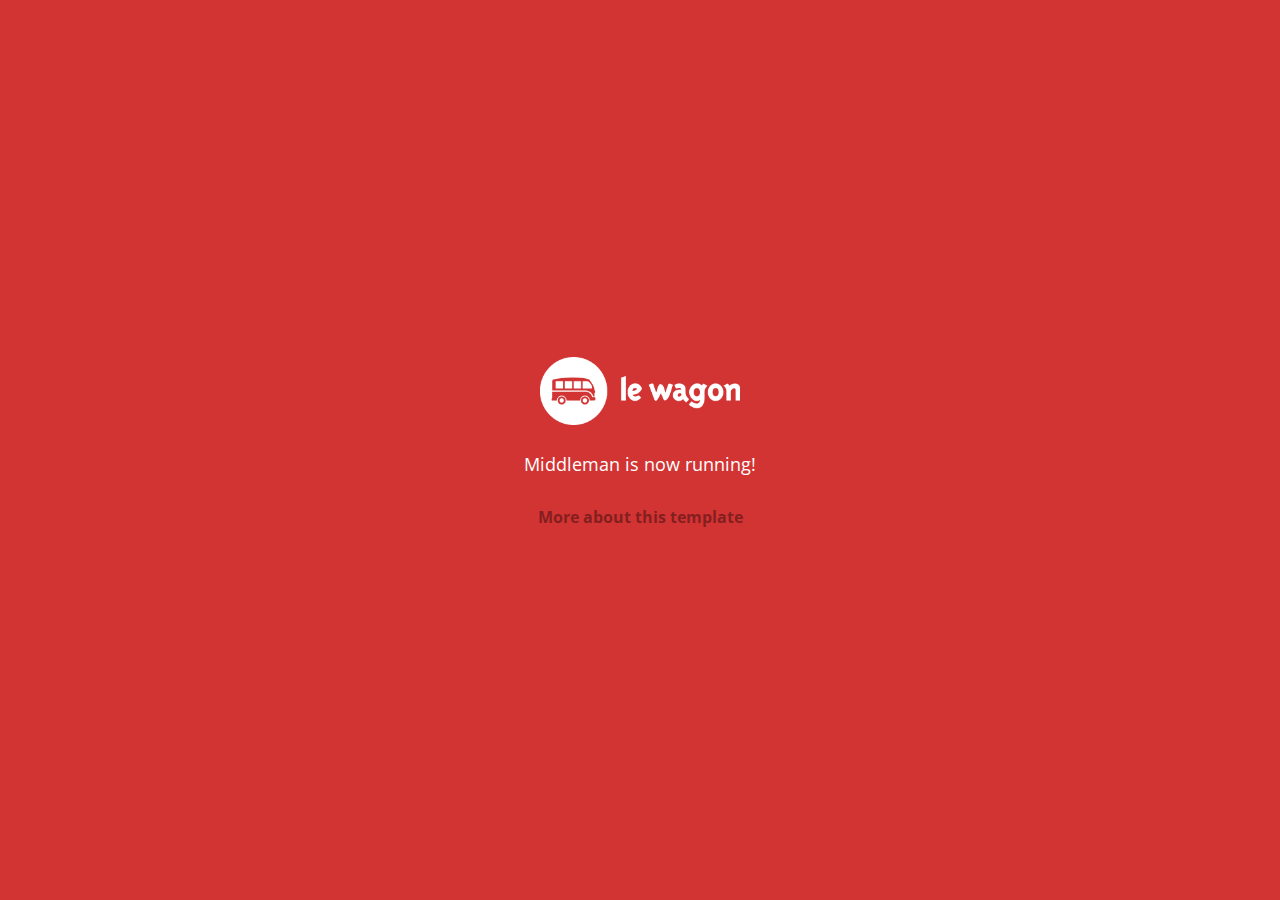
==== index.html @ d8d3a7af "Automated commit at 2017-10-30 10:53:40 UTC by middleman-deploy 2.0.0-alpha" ====
<!doctype html>
<html>
  <head>
    <meta charset="utf-8">
    <meta http-equiv="x-ua-compatible" content="ie=edge">
    <meta name="viewport"
          content="width=device-width, initial-scale=1, shrink-to-fit=no">
    <!-- Use the title from a page's frontmatter if it has one -->
    <title>Le Wagon - Middleman</title>
    <link href="stylesheets/application-3c48b980.css" rel="stylesheet" />
    <script src="javascripts/application-93de88c9.js"></script>
    <link href="images/favicon-f15af148.png" rel="icon" type="image/png" />
  </head>
  <body>
    <div id="home">
  <div class="home-content">
    <img src="images/logo-acc9c0ec.png" width="200" alt="Logo" />
    <p>
      Middleman is now running!
    </p>
    <p class="about">
      <a href="about.html">More about this template</a>
    </p>
  </div>
</div>

  </body>
</html>
---- stylesheets/application-3c48b980.css ----
@import url("https://fonts.googleapis.com/css?family=Open+Sans:400,300,700|Raleway:400,100,300,700,500");/*!
 * Bootstrap v3.3.7 (http://getbootstrap.com)
 * Copyright 2011-2016 Twitter, Inc.
 * Licensed under MIT (https://github.com/twbs/bootstrap/blob/master/LICENSE)
 *//*! normalize.css v3.0.3 | MIT License | github.com/necolas/normalize.css */html{font-family:sans-serif;-ms-text-size-adjust:100%;-webkit-text-size-adjust:100%}body{margin:0}article,aside,details,figcaption,figure,footer,header,hgroup,main,menu,nav,section,summary{display:block}audio,canvas,progress,video{display:inline-block;vertical-align:baseline}audio:not([controls]){display:none;height:0}[hidden],template{display:none}a{background-color:transparent}a:active,a:hover{outline:0}abbr[title]{border-bottom:1px dotted}b,strong{font-weight:bold}dfn{font-style:italic}h1{font-size:2em;margin:0.67em 0}mark{background:#ff0;color:#000}small{font-size:80%}sub,sup{font-size:75%;line-height:0;position:relative;vertical-align:baseline}sup{top:-0.5em}sub{bottom:-0.25em}img{border:0}svg:not(:root){overflow:hidden}figure{margin:1em 40px}hr{-webkit-box-sizing:content-box;box-sizing:content-box;height:0}pre{overflow:auto}code,kbd,pre,samp{font-family:monospace, monospace;font-size:1em}button,input,optgroup,select,textarea{color:inherit;font:inherit;margin:0}button{overflow:visible}button,select{text-transform:none}button,html input[type="button"],input[type="reset"],input[type="submit"]{-webkit-appearance:button;cursor:pointer}button[disabled],html input[disabled]{cursor:default}button::-moz-focus-inner,input::-moz-focus-inner{border:0;padding:0}input{line-height:normal}input[type="checkbox"],input[type="radio"]{-webkit-box-sizing:border-box;box-sizing:border-box;padding:0}input[type="number"]::-webkit-inner-spin-button,input[type="number"]::-webkit-outer-spin-button{height:auto}input[type="search"]{-webkit-appearance:textfield;-webkit-box-sizing:content-box;box-sizing:content-box}input[type="search"]::-webkit-search-cancel-button,input[type="search"]::-webkit-search-decoration{-webkit-appearance:none}fieldset{border:1px solid #c0c0c0;margin:0 2px;padding:0.35em 0.625em 0.75em}legend{border:0;padding:0}textarea{overflow:auto}optgroup{font-weight:bold}table{border-collapse:collapse;border-spacing:0}td,th{padding:0}/*! Source: https://github.com/h5bp/html5-boilerplate/blob/master/src/css/main.css */@media print{*,*:before,*:after{background:transparent !important;color:#000 !important;-webkit-box-shadow:none !important;box-shadow:none !important;text-shadow:none !important}a,a:visited{text-decoration:underline}a[href]:after{content:" (" attr(href) ")"}abbr[title]:after{content:" (" attr(title) ")"}a[href^="#"]:after,a[href^="javascript:"]:after{content:""}pre,blockquote{border:1px solid #999;page-break-inside:avoid}thead{display:table-header-group}tr,img{page-break-inside:avoid}img{max-width:100% !important}p,h2,h3{orphans:3;widows:3}h2,h3{page-break-after:avoid}.navbar{display:none}.btn>.caret,.dropup>.btn>.caret{border-top-color:#000 !important}.label{border:1px solid #000}.table{border-collapse:collapse !important}.table td,.table th{background-color:#fff !important}.table-bordered th,.table-bordered td{border:1px solid #ddd !important}}@font-face{font-family:'Glyphicons Halflings';src:url("../assets/bootstrap/glyphicons-halflings-regular-86b6f62b.eot");src:url("../assets/bootstrap/glyphicons-halflings-regular-86b6f62b.eot?#iefix") format("embedded-opentype"),url("../assets/bootstrap/glyphicons-halflings-regular-ca35b697.woff2") format("woff2"),url("../assets/bootstrap/glyphicons-halflings-regular-278e49a8.woff") format("woff"),url("../assets/bootstrap/glyphicons-halflings-regular-44bc1850.ttf") format("truetype"),url("../assets/bootstrap/glyphicons-halflings-regular-de51a849.svg#glyphicons_halflingsregular") format("svg")}.glyphicon{position:relative;top:1px;display:inline-block;font-family:'Glyphicons Halflings';font-style:normal;font-weight:normal;line-height:1;-webkit-font-smoothing:antialiased;-moz-osx-font-smoothing:grayscale}.glyphicon-asterisk:before{content:"\002a"}.glyphicon-plus:before{content:"\002b"}.glyphicon-euro:before,.glyphicon-eur:before{content:"\20ac"}.glyphicon-minus:before{content:"\2212"}.glyphicon-cloud:before{content:"\2601"}.glyphicon-envelope:before{content:"\2709"}.glyphicon-pencil:before{content:"\270f"}.glyphicon-glass:before{content:"\e001"}.glyphicon-music:before{content:"\e002"}.glyphicon-search:before{content:"\e003"}.glyphicon-heart:before{content:"\e005"}.glyphicon-star:before{content:"\e006"}.glyphicon-star-empty:before{content:"\e007"}.glyphicon-user:before{content:"\e008"}.glyphicon-film:before{content:"\e009"}.glyphicon-th-large:before{content:"\e010"}.glyphicon-th:before{content:"\e011"}.glyphicon-th-list:before{content:"\e012"}.glyphicon-ok:before{content:"\e013"}.glyphicon-remove:before{content:"\e014"}.glyphicon-zoom-in:before{content:"\e015"}.glyphicon-zoom-out:before{content:"\e016"}.glyphicon-off:before{content:"\e017"}.glyphicon-signal:before{content:"\e018"}.glyphicon-cog:before{content:"\e019"}.glyphicon-trash:before{content:"\e020"}.glyphicon-home:before{content:"\e021"}.glyphicon-file:before{content:"\e022"}.glyphicon-time:before{content:"\e023"}.glyphicon-road:before{content:"\e024"}.glyphicon-download-alt:before{content:"\e025"}.glyphicon-download:before{content:"\e026"}.glyphicon-upload:before{content:"\e027"}.glyphicon-inbox:before{content:"\e028"}.glyphicon-play-circle:before{content:"\e029"}.glyphicon-repeat:before{content:"\e030"}.glyphicon-refresh:before{content:"\e031"}.glyphicon-list-alt:before{content:"\e032"}.glyphicon-lock:before{content:"\e033"}.glyphicon-flag:before{content:"\e034"}.glyphicon-headphones:before{content:"\e035"}.glyphicon-volume-off:before{content:"\e036"}.glyphicon-volume-down:before{content:"\e037"}.glyphicon-volume-up:before{content:"\e038"}.glyphicon-qrcode:before{content:"\e039"}.glyphicon-barcode:before{content:"\e040"}.glyphicon-tag:before{content:"\e041"}.glyphicon-tags:before{content:"\e042"}.glyphicon-book:before{content:"\e043"}.glyphicon-bookmark:before{content:"\e044"}.glyphicon-print:before{content:"\e045"}.glyphicon-camera:before{content:"\e046"}.glyphicon-font:before{content:"\e047"}.glyphicon-bold:before{content:"\e048"}.glyphicon-italic:before{content:"\e049"}.glyphicon-text-height:before{content:"\e050"}.glyphicon-text-width:before{content:"\e051"}.glyphicon-align-left:before{content:"\e052"}.glyphicon-align-center:before{content:"\e053"}.glyphicon-align-right:before{content:"\e054"}.glyphicon-align-justify:before{content:"\e055"}.glyphicon-list:before{content:"\e056"}.glyphicon-indent-left:before{content:"\e057"}.glyphicon-indent-right:before{content:"\e058"}.glyphicon-facetime-video:before{content:"\e059"}.glyphicon-picture:before{content:"\e060"}.glyphicon-map-marker:before{content:"\e062"}.glyphicon-adjust:before{content:"\e063"}.glyphicon-tint:before{content:"\e064"}.glyphicon-edit:before{content:"\e065"}.glyphicon-share:before{content:"\e066"}.glyphicon-check:before{content:"\e067"}.glyphicon-move:before{content:"\e068"}.glyphicon-step-backward:before{content:"\e069"}.glyphicon-fast-backward:before{content:"\e070"}.glyphicon-backward:before{content:"\e071"}.glyphicon-play:before{content:"\e072"}.glyphicon-pause:before{content:"\e073"}.glyphicon-stop:before{content:"\e074"}.glyphicon-forward:before{content:"\e075"}.glyphicon-fast-forward:before{content:"\e076"}.glyphicon-step-forward:before{content:"\e077"}.glyphicon-eject:before{content:"\e078"}.glyphicon-chevron-left:before{content:"\e079"}.glyphicon-chevron-right:before{content:"\e080"}.glyphicon-plus-sign:before{content:"\e081"}.glyphicon-minus-sign:before{content:"\e082"}.glyphicon-remove-sign:before{content:"\e083"}.glyphicon-ok-sign:before{content:"\e084"}.glyphicon-question-sign:before{content:"\e085"}.glyphicon-info-sign:before{content:"\e086"}.glyphicon-screenshot:before{content:"\e087"}.glyphicon-remove-circle:before{content:"\e088"}.glyphicon-ok-circle:before{content:"\e089"}.glyphicon-ban-circle:before{content:"\e090"}.glyphicon-arrow-left:before{content:"\e091"}.glyphicon-arrow-right:before{content:"\e092"}.glyphicon-arrow-up:before{content:"\e093"}.glyphicon-arrow-down:before{content:"\e094"}.glyphicon-share-alt:before{content:"\e095"}.glyphicon-resize-full:before{content:"\e096"}.glyphicon-resize-small:before{content:"\e097"}.glyphicon-exclamation-sign:before{content:"\e101"}.glyphicon-gift:before{content:"\e102"}.glyphicon-leaf:before{content:"\e103"}.glyphicon-fire:before{content:"\e104"}.glyphicon-eye-open:before{content:"\e105"}.glyphicon-eye-close:before{content:"\e106"}.glyphicon-warning-sign:before{content:"\e107"}.glyphicon-plane:before{content:"\e108"}.glyphicon-calendar:before{content:"\e109"}.glyphicon-random:before{content:"\e110"}.glyphicon-comment:before{content:"\e111"}.glyphicon-magnet:before{content:"\e112"}.glyphicon-chevron-up:before{content:"\e113"}.glyphicon-chevron-down:before{content:"\e114"}.glyphicon-retweet:before{content:"\e115"}.glyphicon-shopping-cart:before{content:"\e116"}.glyphicon-folder-close:before{content:"\e117"}.glyphicon-folder-open:before{content:"\e118"}.glyphicon-resize-vertical:before{content:"\e119"}.glyphicon-resize-horizontal:before{content:"\e120"}.glyphicon-hdd:before{content:"\e121"}.glyphicon-bullhorn:before{content:"\e122"}.glyphicon-bell:before{content:"\e123"}.glyphicon-certificate:before{content:"\e124"}.glyphicon-thumbs-up:before{content:"\e125"}.glyphicon-thumbs-down:before{content:"\e126"}.glyphicon-hand-right:before{content:"\e127"}.glyphicon-hand-left:before{content:"\e128"}.glyphicon-hand-up:before{content:"\e129"}.glyphicon-hand-down:before{content:"\e130"}.glyphicon-circle-arrow-right:before{content:"\e131"}.glyphicon-circle-arrow-left:before{content:"\e132"}.glyphicon-circle-arrow-up:before{content:"\e133"}.glyphicon-circle-arrow-down:before{content:"\e134"}.glyphicon-globe:before{content:"\e135"}.glyphicon-wrench:before{content:"\e136"}.glyphicon-tasks:before{content:"\e137"}.glyphicon-filter:before{content:"\e138"}.glyphicon-briefcase:before{content:"\e139"}.glyphicon-fullscreen:before{content:"\e140"}.glyphicon-dashboard:before{content:"\e141"}.glyphicon-paperclip:before{content:"\e142"}.glyphicon-heart-empty:before{content:"\e143"}.glyphicon-link:before{content:"\e144"}.glyphicon-phone:before{content:"\e145"}.glyphicon-pushpin:before{content:"\e146"}.glyphicon-usd:before{content:"\e148"}.glyphicon-gbp:before{content:"\e149"}.glyphicon-sort:before{content:"\e150"}.glyphicon-sort-by-alphabet:before{content:"\e151"}.glyphicon-sort-by-alphabet-alt:before{content:"\e152"}.glyphicon-sort-by-order:before{content:"\e153"}.glyphicon-sort-by-order-alt:before{content:"\e154"}.glyphicon-sort-by-attributes:before{content:"\e155"}.glyphicon-sort-by-attributes-alt:before{content:"\e156"}.glyphicon-unchecked:before{content:"\e157"}.glyphicon-expand:before{content:"\e158"}.glyphicon-collapse-down:before{content:"\e159"}.glyphicon-collapse-up:before{content:"\e160"}.glyphicon-log-in:before{content:"\e161"}.glyphicon-flash:before{content:"\e162"}.glyphicon-log-out:before{content:"\e163"}.glyphicon-new-window:before{content:"\e164"}.glyphicon-record:before{content:"\e165"}.glyphicon-save:before{content:"\e166"}.glyphicon-open:before{content:"\e167"}.glyphicon-saved:before{content:"\e168"}.glyphicon-import:before{content:"\e169"}.glyphicon-export:before{content:"\e170"}.glyphicon-send:before{content:"\e171"}.glyphicon-floppy-disk:before{content:"\e172"}.glyphicon-floppy-saved:before{content:"\e173"}.glyphicon-floppy-remove:before{content:"\e174"}.glyphicon-floppy-save:before{content:"\e175"}.glyphicon-floppy-open:before{content:"\e176"}.glyphicon-credit-card:before{content:"\e177"}.glyphicon-transfer:before{content:"\e178"}.glyphicon-cutlery:before{content:"\e179"}.glyphicon-header:before{content:"\e180"}.glyphicon-compressed:before{content:"\e181"}.glyphicon-earphone:before{content:"\e182"}.glyphicon-phone-alt:before{content:"\e183"}.glyphicon-tower:before{content:"\e184"}.glyphicon-stats:before{content:"\e185"}.glyphicon-sd-video:before{content:"\e186"}.glyphicon-hd-video:before{content:"\e187"}.glyphicon-subtitles:before{content:"\e188"}.glyphicon-sound-stereo:before{content:"\e189"}.glyphicon-sound-dolby:before{content:"\e190"}.glyphicon-sound-5-1:before{content:"\e191"}.glyphicon-sound-6-1:before{content:"\e192"}.glyphicon-sound-7-1:before{content:"\e193"}.glyphicon-copyright-mark:before{content:"\e194"}.glyphicon-registration-mark:before{content:"\e195"}.glyphicon-cloud-download:before{content:"\e197"}.glyphicon-cloud-upload:before{content:"\e198"}.glyphicon-tree-conifer:before{content:"\e199"}.glyphicon-tree-deciduous:before{content:"\e200"}.glyphicon-cd:before{content:"\e201"}.glyphicon-save-file:before{content:"\e202"}.glyphicon-open-file:before{content:"\e203"}.glyphicon-level-up:before{content:"\e204"}.glyphicon-copy:before{content:"\e205"}.glyphicon-paste:before{content:"\e206"}.glyphicon-alert:before{content:"\e209"}.glyphicon-equalizer:before{content:"\e210"}.glyphicon-king:before{content:"\e211"}.glyphicon-queen:before{content:"\e212"}.glyphicon-pawn:before{content:"\e213"}.glyphicon-bishop:before{content:"\e214"}.glyphicon-knight:before{content:"\e215"}.glyphicon-baby-formula:before{content:"\e216"}.glyphicon-tent:before{content:"\26fa"}.glyphicon-blackboard:before{content:"\e218"}.glyphicon-bed:before{content:"\e219"}.glyphicon-apple:before{content:"\f8ff"}.glyphicon-erase:before{content:"\e221"}.glyphicon-hourglass:before{content:"\231b"}.glyphicon-lamp:before{content:"\e223"}.glyphicon-duplicate:before{content:"\e224"}.glyphicon-piggy-bank:before{content:"\e225"}.glyphicon-scissors:before{content:"\e226"}.glyphicon-bitcoin:before{content:"\e227"}.glyphicon-btc:before{content:"\e227"}.glyphicon-xbt:before{content:"\e227"}.glyphicon-yen:before{content:"\00a5"}.glyphicon-jpy:before{content:"\00a5"}.glyphicon-ruble:before{content:"\20bd"}.glyphicon-rub:before{content:"\20bd"}.glyphicon-scale:before{content:"\e230"}.glyphicon-ice-lolly:before{content:"\e231"}.glyphicon-ice-lolly-tasted:before{content:"\e232"}.glyphicon-education:before{content:"\e233"}.glyphicon-option-horizontal:before{content:"\e234"}.glyphicon-option-vertical:before{content:"\e235"}.glyphicon-menu-hamburger:before{content:"\e236"}.glyphicon-modal-window:before{content:"\e237"}.glyphicon-oil:before{content:"\e238"}.glyphicon-grain:before{content:"\e239"}.glyphicon-sunglasses:before{content:"\e240"}.glyphicon-text-size:before{content:"\e241"}.glyphicon-text-color:before{content:"\e242"}.glyphicon-text-background:before{content:"\e243"}.glyphicon-object-align-top:before{content:"\e244"}.glyphicon-object-align-bottom:before{content:"\e245"}.glyphicon-object-align-horizontal:before{content:"\e246"}.glyphicon-object-align-left:before{content:"\e247"}.glyphicon-object-align-vertical:before{content:"\e248"}.glyphicon-object-align-right:before{content:"\e249"}.glyphicon-triangle-right:before{content:"\e250"}.glyphicon-triangle-left:before{content:"\e251"}.glyphicon-triangle-bottom:before{content:"\e252"}.glyphicon-triangle-top:before{content:"\e253"}.glyphicon-console:before{content:"\e254"}.glyphicon-superscript:before{content:"\e255"}.glyphicon-subscript:before{content:"\e256"}.glyphicon-menu-left:before{content:"\e257"}.glyphicon-menu-right:before{content:"\e258"}.glyphicon-menu-down:before{content:"\e259"}.glyphicon-menu-up:before{content:"\e260"}*{-webkit-box-sizing:border-box;box-sizing:border-box}*:before,*:after{-webkit-box-sizing:border-box;box-sizing:border-box}html{font-size:10px;-webkit-tap-highlight-color:transparent}body{font-family:"Open Sans", "Helvetica", "sans-serif";font-size:18px;line-height:1.42857143;color:#333333;background-color:#F4F4F4}input,button,select,textarea{font-family:inherit;font-size:inherit;line-height:inherit}a{color:#469AE0;text-decoration:none}a:hover,a:focus{color:#1f74ba;text-decoration:underline}a:focus{outline:5px auto -webkit-focus-ring-color;outline-offset:-2px}figure{margin:0}img{vertical-align:middle}.img-responsive{display:block;max-width:100%;height:auto}.img-rounded{border-radius:2px}.img-thumbnail{padding:4px;line-height:1.42857143;background-color:#F4F4F4;border:1px solid #ddd;border-radius:2px;-webkit-transition:all 0.2s ease-in-out;transition:all 0.2s ease-in-out;display:inline-block;max-width:100%;height:auto}.img-circle{border-radius:50%}hr{margin-top:25px;margin-bottom:25px;border:0;border-top:1px solid #eeeeee}.sr-only{position:absolute;width:1px;height:1px;margin:-1px;padding:0;overflow:hidden;clip:rect(0, 0, 0, 0);border:0}.sr-only-focusable:active,.sr-only-focusable:focus{position:static;width:auto;height:auto;margin:0;overflow:visible;clip:auto}[role="button"]{cursor:pointer}h1,h2,h3,h4,h5,h6,.h1,.h2,.h3,.h4,.h5,.h6{font-family:"Raleway", "Helvetica", "sans-serif";font-weight:500;line-height:1.1;color:inherit}h1 small,h1 .small,h2 small,h2 .small,h3 small,h3 .small,h4 small,h4 .small,h5 small,h5 .small,h6 small,h6 .small,.h1 small,.h1 .small,.h2 small,.h2 .small,.h3 small,.h3 .small,.h4 small,.h4 .small,.h5 small,.h5 .small,.h6 small,.h6 .small{font-weight:normal;line-height:1;color:#777777}h1,.h1,h2,.h2,h3,.h3{margin-top:25px;margin-bottom:12.5px}h1 small,h1 .small,.h1 small,.h1 .small,h2 small,h2 .small,.h2 small,.h2 .small,h3 small,h3 .small,.h3 small,.h3 .small{font-size:65%}h4,.h4,h5,.h5,h6,.h6{margin-top:12.5px;margin-bottom:12.5px}h4 small,h4 .small,.h4 small,.h4 .small,h5 small,h5 .small,.h5 small,.h5 .small,h6 small,h6 .small,.h6 small,.h6 .small{font-size:75%}h1,.h1{font-size:46px}h2,.h2{font-size:38px}h3,.h3{font-size:31px}h4,.h4{font-size:23px}h5,.h5{font-size:18px}h6,.h6{font-size:16px}p{margin:0 0 12.5px}.lead{margin-bottom:25px;font-size:20px;font-weight:300;line-height:1.4}@media (min-width: 768px){.lead{font-size:27px}}small,.small{font-size:88%}mark,.mark{background-color:#fcf8e3;padding:.2em}.text-left{text-align:left}.text-right{text-align:right}.text-center{text-align:center}.text-justify{text-align:justify}.text-nowrap{white-space:nowrap}.text-lowercase{text-transform:lowercase}.text-uppercase,.initialism{text-transform:uppercase}.text-capitalize{text-transform:capitalize}.text-muted{color:#777777}.text-primary{color:#469AE0}a.text-primary:hover,a.text-primary:focus{color:#2381d0}.text-success{color:#3c763d}a.text-success:hover,a.text-success:focus{color:#2b542c}.text-info{color:#31708f}a.text-info:hover,a.text-info:focus{color:#245269}.text-warning{color:#8a6d3b}a.text-warning:hover,a.text-warning:focus{color:#66512c}.text-danger{color:#a94442}a.text-danger:hover,a.text-danger:focus{color:#843534}.bg-primary{color:#fff}.bg-primary{background-color:#469AE0}a.bg-primary:hover,a.bg-primary:focus{background-color:#2381d0}.bg-success{background-color:#dff0d8}a.bg-success:hover,a.bg-success:focus{background-color:#c1e2b3}.bg-info{background-color:#d9edf7}a.bg-info:hover,a.bg-info:focus{background-color:#afd9ee}.bg-warning{background-color:#fcf8e3}a.bg-warning:hover,a.bg-warning:focus{background-color:#f7ecb5}.bg-danger{background-color:#f2dede}a.bg-danger:hover,a.bg-danger:focus{background-color:#e4b9b9}.page-header{padding-bottom:11.5px;margin:50px 0 25px;border-bottom:1px solid #eeeeee}ul,ol{margin-top:0;margin-bottom:12.5px}ul ul,ul ol,ol ul,ol ol{margin-bottom:0}.list-unstyled{padding-left:0;list-style:none}.list-inline{padding-left:0;list-style:none;margin-left:-5px}.list-inline>li{display:inline-block;padding-left:5px;padding-right:5px}dl{margin-top:0;margin-bottom:25px}dt,dd{line-height:1.42857143}dt{font-weight:bold}dd{margin-left:0}.dl-horizontal dd:before,.dl-horizontal dd:after{content:" ";display:table}.dl-horizontal dd:after{clear:both}@media (min-width: 768px){.dl-horizontal dt{float:left;width:160px;clear:left;text-align:right;overflow:hidden;text-overflow:ellipsis;white-space:nowrap}.dl-horizontal dd{margin-left:180px}}abbr[title],abbr[data-original-title]{cursor:help;border-bottom:1px dotted #777777}.initialism{font-size:90%}blockquote{padding:12.5px 25px;margin:0 0 25px;font-size:22.5px;border-left:5px solid #eeeeee}blockquote p:last-child,blockquote ul:last-child,blockquote ol:last-child{margin-bottom:0}blockquote footer,blockquote small,blockquote .small{display:block;font-size:80%;line-height:1.42857143;color:#777777}blockquote footer:before,blockquote small:before,blockquote .small:before{content:'\2014 \00A0'}.blockquote-reverse,blockquote.pull-right{padding-right:15px;padding-left:0;border-right:5px solid #eeeeee;border-left:0;text-align:right}.blockquote-reverse footer:before,.blockquote-reverse small:before,.blockquote-reverse .small:before,blockquote.pull-right footer:before,blockquote.pull-right small:before,blockquote.pull-right .small:before{content:''}.blockquote-reverse footer:after,.blockquote-reverse small:after,.blockquote-reverse .small:after,blockquote.pull-right footer:after,blockquote.pull-right small:after,blockquote.pull-right .small:after{content:'\00A0 \2014'}address{margin-bottom:25px;font-style:normal;line-height:1.42857143}code,kbd,pre,samp{font-family:Menlo, Monaco, Consolas, "Courier New", monospace}code{padding:2px 4px;font-size:90%;color:#c7254e;background-color:#f9f2f4;border-radius:2px}kbd{padding:2px 4px;font-size:90%;color:#fff;background-color:#333;border-radius:2px;-webkit-box-shadow:inset 0 -1px 0 rgba(0,0,0,0.25);box-shadow:inset 0 -1px 0 rgba(0,0,0,0.25)}kbd kbd{padding:0;font-size:100%;font-weight:bold;-webkit-box-shadow:none;box-shadow:none}pre{display:block;padding:12px;margin:0 0 12.5px;font-size:17px;line-height:1.42857143;word-break:break-all;word-wrap:break-word;color:#333333;background-color:#f5f5f5;border:1px solid #ccc;border-radius:2px}pre code{padding:0;font-size:inherit;color:inherit;white-space:pre-wrap;background-color:transparent;border-radius:0}.pre-scrollable{max-height:340px;overflow-y:scroll}.container{margin-right:auto;margin-left:auto;padding-left:15px;padding-right:15px}.container:before,.container:after{content:" ";display:table}.container:after{clear:both}@media (min-width: 768px){.container{width:750px}}@media (min-width: 992px){.container{width:970px}}@media (min-width: 1200px){.container{width:1170px}}.container-fluid{margin-right:auto;margin-left:auto;padding-left:15px;padding-right:15px}.container-fluid:before,.container-fluid:after{content:" ";display:table}.container-fluid:after{clear:both}.row{margin-left:-15px;margin-right:-15px}.row:before,.row:after{content:" ";display:table}.row:after{clear:both}.col-xs-1,.col-sm-1,.col-md-1,.col-lg-1,.col-xs-2,.col-sm-2,.col-md-2,.col-lg-2,.col-xs-3,.col-sm-3,.col-md-3,.col-lg-3,.col-xs-4,.col-sm-4,.col-md-4,.col-lg-4,.col-xs-5,.col-sm-5,.col-md-5,.col-lg-5,.col-xs-6,.col-sm-6,.col-md-6,.col-lg-6,.col-xs-7,.col-sm-7,.col-md-7,.col-lg-7,.col-xs-8,.col-sm-8,.col-md-8,.col-lg-8,.col-xs-9,.col-sm-9,.col-md-9,.col-lg-9,.col-xs-10,.col-sm-10,.col-md-10,.col-lg-10,.col-xs-11,.col-sm-11,.col-md-11,.col-lg-11,.col-xs-12,.col-sm-12,.col-md-12,.col-lg-12{position:relative;min-height:1px;padding-left:15px;padding-right:15px}.col-xs-1,.col-xs-2,.col-xs-3,.col-xs-4,.col-xs-5,.col-xs-6,.col-xs-7,.col-xs-8,.col-xs-9,.col-xs-10,.col-xs-11,.col-xs-12{float:left}.col-xs-1{width:8.33333333%}.col-xs-2{width:16.66666667%}.col-xs-3{width:25%}.col-xs-4{width:33.33333333%}.col-xs-5{width:41.66666667%}.col-xs-6{width:50%}.col-xs-7{width:58.33333333%}.col-xs-8{width:66.66666667%}.col-xs-9{width:75%}.col-xs-10{width:83.33333333%}.col-xs-11{width:91.66666667%}.col-xs-12{width:100%}.col-xs-pull-0{right:auto}.col-xs-pull-1{right:8.33333333%}.col-xs-pull-2{right:16.66666667%}.col-xs-pull-3{right:25%}.col-xs-pull-4{right:33.33333333%}.col-xs-pull-5{right:41.66666667%}.col-xs-pull-6{right:50%}.col-xs-pull-7{right:58.33333333%}.col-xs-pull-8{right:66.66666667%}.col-xs-pull-9{right:75%}.col-xs-pull-10{right:83.33333333%}.col-xs-pull-11{right:91.66666667%}.col-xs-pull-12{right:100%}.col-xs-push-0{left:auto}.col-xs-push-1{left:8.33333333%}.col-xs-push-2{left:16.66666667%}.col-xs-push-3{left:25%}.col-xs-push-4{left:33.33333333%}.col-xs-push-5{left:41.66666667%}.col-xs-push-6{left:50%}.col-xs-push-7{left:58.33333333%}.col-xs-push-8{left:66.66666667%}.col-xs-push-9{left:75%}.col-xs-push-10{left:83.33333333%}.col-xs-push-11{left:91.66666667%}.col-xs-push-12{left:100%}.col-xs-offset-0{margin-left:0%}.col-xs-offset-1{margin-left:8.33333333%}.col-xs-offset-2{margin-left:16.66666667%}.col-xs-offset-3{margin-left:25%}.col-xs-offset-4{margin-left:33.33333333%}.col-xs-offset-5{margin-left:41.66666667%}.col-xs-offset-6{margin-left:50%}.col-xs-offset-7{margin-left:58.33333333%}.col-xs-offset-8{margin-left:66.66666667%}.col-xs-offset-9{margin-left:75%}.col-xs-offset-10{margin-left:83.33333333%}.col-xs-offset-11{margin-left:91.66666667%}.col-xs-offset-12{margin-left:100%}@media (min-width: 768px){.col-sm-1,.col-sm-2,.col-sm-3,.col-sm-4,.col-sm-5,.col-sm-6,.col-sm-7,.col-sm-8,.col-sm-9,.col-sm-10,.col-sm-11,.col-sm-12{float:left}.col-sm-1{width:8.33333333%}.col-sm-2{width:16.66666667%}.col-sm-3{width:25%}.col-sm-4{width:33.33333333%}.col-sm-5{width:41.66666667%}.col-sm-6{width:50%}.col-sm-7{width:58.33333333%}.col-sm-8{width:66.66666667%}.col-sm-9{width:75%}.col-sm-10{width:83.33333333%}.col-sm-11{width:91.66666667%}.col-sm-12{width:100%}.col-sm-pull-0{right:auto}.col-sm-pull-1{right:8.33333333%}.col-sm-pull-2{right:16.66666667%}.col-sm-pull-3{right:25%}.col-sm-pull-4{right:33.33333333%}.col-sm-pull-5{right:41.66666667%}.col-sm-pull-6{right:50%}.col-sm-pull-7{right:58.33333333%}.col-sm-pull-8{right:66.66666667%}.col-sm-pull-9{right:75%}.col-sm-pull-10{right:83.33333333%}.col-sm-pull-11{right:91.66666667%}.col-sm-pull-12{right:100%}.col-sm-push-0{left:auto}.col-sm-push-1{left:8.33333333%}.col-sm-push-2{left:16.66666667%}.col-sm-push-3{left:25%}.col-sm-push-4{left:33.33333333%}.col-sm-push-5{left:41.66666667%}.col-sm-push-6{left:50%}.col-sm-push-7{left:58.33333333%}.col-sm-push-8{left:66.66666667%}.col-sm-push-9{left:75%}.col-sm-push-10{left:83.33333333%}.col-sm-push-11{left:91.66666667%}.col-sm-push-12{left:100%}.col-sm-offset-0{margin-left:0%}.col-sm-offset-1{margin-left:8.33333333%}.col-sm-offset-2{margin-left:16.66666667%}.col-sm-offset-3{margin-left:25%}.col-sm-offset-4{margin-left:33.33333333%}.col-sm-offset-5{margin-left:41.66666667%}.col-sm-offset-6{margin-left:50%}.col-sm-offset-7{margin-left:58.33333333%}.col-sm-offset-8{margin-left:66.66666667%}.col-sm-offset-9{margin-left:75%}.col-sm-offset-10{margin-left:83.33333333%}.col-sm-offset-11{margin-left:91.66666667%}.col-sm-offset-12{margin-left:100%}}@media (min-width: 992px){.col-md-1,.col-md-2,.col-md-3,.col-md-4,.col-md-5,.col-md-6,.col-md-7,.col-md-8,.col-md-9,.col-md-10,.col-md-11,.col-md-12{float:left}.col-md-1{width:8.33333333%}.col-md-2{width:16.66666667%}.col-md-3{width:25%}.col-md-4{width:33.33333333%}.col-md-5{width:41.66666667%}.col-md-6{width:50%}.col-md-7{width:58.33333333%}.col-md-8{width:66.66666667%}.col-md-9{width:75%}.col-md-10{width:83.33333333%}.col-md-11{width:91.66666667%}.col-md-12{width:100%}.col-md-pull-0{right:auto}.col-md-pull-1{right:8.33333333%}.col-md-pull-2{right:16.66666667%}.col-md-pull-3{right:25%}.col-md-pull-4{right:33.33333333%}.col-md-pull-5{right:41.66666667%}.col-md-pull-6{right:50%}.col-md-pull-7{right:58.33333333%}.col-md-pull-8{right:66.66666667%}.col-md-pull-9{right:75%}.col-md-pull-10{right:83.33333333%}.col-md-pull-11{right:91.66666667%}.col-md-pull-12{right:100%}.col-md-push-0{left:auto}.col-md-push-1{left:8.33333333%}.col-md-push-2{left:16.66666667%}.col-md-push-3{left:25%}.col-md-push-4{left:33.33333333%}.col-md-push-5{left:41.66666667%}.col-md-push-6{left:50%}.col-md-push-7{left:58.33333333%}.col-md-push-8{left:66.66666667%}.col-md-push-9{left:75%}.col-md-push-10{left:83.33333333%}.col-md-push-11{left:91.66666667%}.col-md-push-12{left:100%}.col-md-offset-0{margin-left:0%}.col-md-offset-1{margin-left:8.33333333%}.col-md-offset-2{margin-left:16.66666667%}.col-md-offset-3{margin-left:25%}.col-md-offset-4{margin-left:33.33333333%}.col-md-offset-5{margin-left:41.66666667%}.col-md-offset-6{margin-left:50%}.col-md-offset-7{margin-left:58.33333333%}.col-md-offset-8{margin-left:66.66666667%}.col-md-offset-9{margin-left:75%}.col-md-offset-10{margin-left:83.33333333%}.col-md-offset-11{margin-left:91.66666667%}.col-md-offset-12{margin-left:100%}}@media (min-width: 1200px){.col-lg-1,.col-lg-2,.col-lg-3,.col-lg-4,.col-lg-5,.col-lg-6,.col-lg-7,.col-lg-8,.col-lg-9,.col-lg-10,.col-lg-11,.col-lg-12{float:left}.col-lg-1{width:8.33333333%}.col-lg-2{width:16.66666667%}.col-lg-3{width:25%}.col-lg-4{width:33.33333333%}.col-lg-5{width:41.66666667%}.col-lg-6{width:50%}.col-lg-7{width:58.33333333%}.col-lg-8{width:66.66666667%}.col-lg-9{width:75%}.col-lg-10{width:83.33333333%}.col-lg-11{width:91.66666667%}.col-lg-12{width:100%}.col-lg-pull-0{right:auto}.col-lg-pull-1{right:8.33333333%}.col-lg-pull-2{right:16.66666667%}.col-lg-pull-3{right:25%}.col-lg-pull-4{right:33.33333333%}.col-lg-pull-5{right:41.66666667%}.col-lg-pull-6{right:50%}.col-lg-pull-7{right:58.33333333%}.col-lg-pull-8{right:66.66666667%}.col-lg-pull-9{right:75%}.col-lg-pull-10{right:83.33333333%}.col-lg-pull-11{right:91.66666667%}.col-lg-pull-12{right:100%}.col-lg-push-0{left:auto}.col-lg-push-1{left:8.33333333%}.col-lg-push-2{left:16.66666667%}.col-lg-push-3{left:25%}.col-lg-push-4{left:33.33333333%}.col-lg-push-5{left:41.66666667%}.col-lg-push-6{left:50%}.col-lg-push-7{left:58.33333333%}.col-lg-push-8{left:66.66666667%}.col-lg-push-9{left:75%}.col-lg-push-10{left:83.33333333%}.col-lg-push-11{left:91.66666667%}.col-lg-push-12{left:100%}.col-lg-offset-0{margin-left:0%}.col-lg-offset-1{margin-left:8.33333333%}.col-lg-offset-2{margin-left:16.66666667%}.col-lg-offset-3{margin-left:25%}.col-lg-offset-4{margin-left:33.33333333%}.col-lg-offset-5{margin-left:41.66666667%}.col-lg-offset-6{margin-left:50%}.col-lg-offset-7{margin-left:58.33333333%}.col-lg-offset-8{margin-left:66.66666667%}.col-lg-offset-9{margin-left:75%}.col-lg-offset-10{margin-left:83.33333333%}.col-lg-offset-11{margin-left:91.66666667%}.col-lg-offset-12{margin-left:100%}}table{background-color:transparent}caption{padding-top:8px;padding-bottom:8px;color:#777777;text-align:left}th{text-align:left}.table{width:100%;max-width:100%;margin-bottom:25px}.table>thead>tr>th,.table>thead>tr>td,.table>tbody>tr>th,.table>tbody>tr>td,.table>tfoot>tr>th,.table>tfoot>tr>td{padding:8px;line-height:1.42857143;vertical-align:top;border-top:1px solid #ddd}.table>thead>tr>th{vertical-align:bottom;border-bottom:2px solid #ddd}.table>caption+thead>tr:first-child>th,.table>caption+thead>tr:first-child>td,.table>colgroup+thead>tr:first-child>th,.table>colgroup+thead>tr:first-child>td,.table>thead:first-child>tr:first-child>th,.table>thead:first-child>tr:first-child>td{border-top:0}.table>tbody+tbody{border-top:2px solid #ddd}.table .table{background-color:#F4F4F4}.table-condensed>thead>tr>th,.table-condensed>thead>tr>td,.table-condensed>tbody>tr>th,.table-condensed>tbody>tr>td,.table-condensed>tfoot>tr>th,.table-condensed>tfoot>tr>td{padding:5px}.table-bordered{border:1px solid #ddd}.table-bordered>thead>tr>th,.table-bordered>thead>tr>td,.table-bordered>tbody>tr>th,.table-bordered>tbody>tr>td,.table-bordered>tfoot>tr>th,.table-bordered>tfoot>tr>td{border:1px solid #ddd}.table-bordered>thead>tr>th,.table-bordered>thead>tr>td{border-bottom-width:2px}.table-striped>tbody>tr:nth-of-type(odd){background-color:#f9f9f9}.table-hover>tbody>tr:hover{background-color:#f5f5f5}table col[class*="col-"]{position:static;float:none;display:table-column}table td[class*="col-"],table th[class*="col-"]{position:static;float:none;display:table-cell}.table>thead>tr>td.active,.table>thead>tr>th.active,.table>thead>tr.active>td,.table>thead>tr.active>th,.table>tbody>tr>td.active,.table>tbody>tr>th.active,.table>tbody>tr.active>td,.table>tbody>tr.active>th,.table>tfoot>tr>td.active,.table>tfoot>tr>th.active,.table>tfoot>tr.active>td,.table>tfoot>tr.active>th{background-color:#f5f5f5}.table-hover>tbody>tr>td.active:hover,.table-hover>tbody>tr>th.active:hover,.table-hover>tbody>tr.active:hover>td,.table-hover>tbody>tr:hover>.active,.table-hover>tbody>tr.active:hover>th{background-color:#e8e8e8}.table>thead>tr>td.success,.table>thead>tr>th.success,.table>thead>tr.success>td,.table>thead>tr.success>th,.table>tbody>tr>td.success,.table>tbody>tr>th.success,.table>tbody>tr.success>td,.table>tbody>tr.success>th,.table>tfoot>tr>td.success,.table>tfoot>tr>th.success,.table>tfoot>tr.success>td,.table>tfoot>tr.success>th{background-color:#dff0d8}.table-hover>tbody>tr>td.success:hover,.table-hover>tbody>tr>th.success:hover,.table-hover>tbody>tr.success:hover>td,.table-hover>tbody>tr:hover>.success,.table-hover>tbody>tr.success:hover>th{background-color:#d0e9c6}.table>thead>tr>td.info,.table>thead>tr>th.info,.table>thead>tr.info>td,.table>thead>tr.info>th,.table>tbody>tr>td.info,.table>tbody>tr>th.info,.table>tbody>tr.info>td,.table>tbody>tr.info>th,.table>tfoot>tr>td.info,.table>tfoot>tr>th.info,.table>tfoot>tr.info>td,.table>tfoot>tr.info>th{background-color:#d9edf7}.table-hover>tbody>tr>td.info:hover,.table-hover>tbody>tr>th.info:hover,.table-hover>tbody>tr.info:hover>td,.table-hover>tbody>tr:hover>.info,.table-hover>tbody>tr.info:hover>th{background-color:#c4e3f3}.table>thead>tr>td.warning,.table>thead>tr>th.warning,.table>thead>tr.warning>td,.table>thead>tr.warning>th,.table>tbody>tr>td.warning,.table>tbody>tr>th.warning,.table>tbody>tr.warning>td,.table>tbody>tr.warning>th,.table>tfoot>tr>td.warning,.table>tfoot>tr>th.warning,.table>tfoot>tr.warning>td,.table>tfoot>tr.warning>th{background-color:#fcf8e3}.table-hover>tbody>tr>td.warning:hover,.table-hover>tbody>tr>th.warning:hover,.table-hover>tbody>tr.warning:hover>td,.table-hover>tbody>tr:hover>.warning,.table-hover>tbody>tr.warning:hover>th{background-color:#faf2cc}.table>thead>tr>td.danger,.table>thead>tr>th.danger,.table>thead>tr.danger>td,.table>thead>tr.danger>th,.table>tbody>tr>td.danger,.table>tbody>tr>th.danger,.table>tbody>tr.danger>td,.table>tbody>tr.danger>th,.table>tfoot>tr>td.danger,.table>tfoot>tr>th.danger,.table>tfoot>tr.danger>td,.table>tfoot>tr.danger>th{background-color:#f2dede}.table-hover>tbody>tr>td.danger:hover,.table-hover>tbody>tr>th.danger:hover,.table-hover>tbody>tr.danger:hover>td,.table-hover>tbody>tr:hover>.danger,.table-hover>tbody>tr.danger:hover>th{background-color:#ebcccc}.table-responsive{overflow-x:auto;min-height:0.01%}@media screen and (max-width: 767px){.table-responsive{width:100%;margin-bottom:18.75px;overflow-y:hidden;-ms-overflow-style:-ms-autohiding-scrollbar;border:1px solid #ddd}.table-responsive>.table{margin-bottom:0}.table-responsive>.table>thead>tr>th,.table-responsive>.table>thead>tr>td,.table-responsive>.table>tbody>tr>th,.table-responsive>.table>tbody>tr>td,.table-responsive>.table>tfoot>tr>th,.table-responsive>.table>tfoot>tr>td{white-space:nowrap}.table-responsive>.table-bordered{border:0}.table-responsive>.table-bordered>thead>tr>th:first-child,.table-responsive>.table-bordered>thead>tr>td:first-child,.table-responsive>.table-bordered>tbody>tr>th:first-child,.table-responsive>.table-bordered>tbody>tr>td:first-child,.table-responsive>.table-bordered>tfoot>tr>th:first-child,.table-responsive>.table-bordered>tfoot>tr>td:first-child{border-left:0}.table-responsive>.table-bordered>thead>tr>th:last-child,.table-responsive>.table-bordered>thead>tr>td:last-child,.table-responsive>.table-bordered>tbody>tr>th:last-child,.table-responsive>.table-bordered>tbody>tr>td:last-child,.table-responsive>.table-bordered>tfoot>tr>th:last-child,.table-responsive>.table-bordered>tfoot>tr>td:last-child{border-right:0}.table-responsive>.table-bordered>tbody>tr:last-child>th,.table-responsive>.table-bordered>tbody>tr:last-child>td,.table-responsive>.table-bordered>tfoot>tr:last-child>th,.table-responsive>.table-bordered>tfoot>tr:last-child>td{border-bottom:0}}fieldset{padding:0;margin:0;border:0;min-width:0}legend{display:block;width:100%;padding:0;margin-bottom:25px;font-size:27px;line-height:inherit;color:#333333;border:0;border-bottom:1px solid #e5e5e5}label{display:inline-block;max-width:100%;margin-bottom:5px;font-weight:bold}input[type="search"]{-webkit-box-sizing:border-box;box-sizing:border-box}input[type="radio"],input[type="checkbox"]{margin:4px 0 0;margin-top:1px \9;line-height:normal}input[type="file"]{display:block}input[type="range"]{display:block;width:100%}select[multiple],select[size]{height:auto}input[type="file"]:focus,input[type="radio"]:focus,input[type="checkbox"]:focus{outline:5px auto -webkit-focus-ring-color;outline-offset:-2px}output{display:block;padding-top:7px;font-size:18px;line-height:1.42857143;color:#000000}.form-control{display:block;width:100%;height:39px;padding:6px 12px;font-size:18px;line-height:1.42857143;color:#000000;background-color:#fff;background-image:none;border:1px solid #ccc;border-radius:2px;-webkit-box-shadow:inset 0 1px 1px rgba(0,0,0,0.075);box-shadow:inset 0 1px 1px rgba(0,0,0,0.075);-webkit-transition:border-color ease-in-out 0.15s, box-shadow ease-in-out 0.15s;-webkit-transition:border-color ease-in-out 0.15s, -webkit-box-shadow ease-in-out 0.15s;transition:border-color ease-in-out 0.15s, -webkit-box-shadow ease-in-out 0.15s;transition:border-color ease-in-out 0.15s, box-shadow ease-in-out 0.15s;transition:border-color ease-in-out 0.15s, box-shadow ease-in-out 0.15s, -webkit-box-shadow ease-in-out 0.15s}.form-control:focus{border-color:#66afe9;outline:0;-webkit-box-shadow:inset 0 1px 1px rgba(0,0,0,0.075),0 0 8px rgba(102,175,233,0.6);box-shadow:inset 0 1px 1px rgba(0,0,0,0.075),0 0 8px rgba(102,175,233,0.6)}.form-control::-moz-placeholder{color:#999;opacity:1}.form-control:-ms-input-placeholder{color:#999}.form-control::-webkit-input-placeholder{color:#999}.form-control::-ms-expand{border:0;background-color:transparent}.form-control[disabled],.form-control[readonly],fieldset[disabled] .form-control{background-color:#eeeeee;opacity:1}.form-control[disabled],fieldset[disabled] .form-control{cursor:not-allowed}textarea.form-control{height:auto}input[type="search"]{-webkit-appearance:none}@media screen and (-webkit-min-device-pixel-ratio: 0){input[type="date"].form-control,input[type="time"].form-control,input[type="datetime-local"].form-control,input[type="month"].form-control{line-height:39px}input[type="date"].input-sm,.input-group-sm>input[type="date"].form-control,.input-group-sm>input[type="date"].input-group-addon,.input-group-sm>.input-group-btn>input[type="date"].btn,.input-group-sm input[type="date"],input[type="time"].input-sm,.input-group-sm>input[type="time"].form-control,.input-group-sm>input[type="time"].input-group-addon,.input-group-sm>.input-group-btn>input[type="time"].btn,.input-group-sm input[type="time"],input[type="datetime-local"].input-sm,.input-group-sm>input[type="datetime-local"].form-control,.input-group-sm>input[type="datetime-local"].input-group-addon,.input-group-sm>.input-group-btn>input[type="datetime-local"].btn,.input-group-sm input[type="datetime-local"],input[type="month"].input-sm,.input-group-sm>input[type="month"].form-control,.input-group-sm>input[type="month"].input-group-addon,.input-group-sm>.input-group-btn>input[type="month"].btn,.input-group-sm input[type="month"]{line-height:36px}input[type="date"].input-lg,.input-group-lg>input[type="date"].form-control,.input-group-lg>input[type="date"].input-group-addon,.input-group-lg>.input-group-btn>input[type="date"].btn,.input-group-lg input[type="date"],input[type="time"].input-lg,.input-group-lg>input[type="time"].form-control,.input-group-lg>input[type="time"].input-group-addon,.input-group-lg>.input-group-btn>input[type="time"].btn,.input-group-lg input[type="time"],input[type="datetime-local"].input-lg,.input-group-lg>input[type="datetime-local"].form-control,.input-group-lg>input[type="datetime-local"].input-group-addon,.input-group-lg>.input-group-btn>input[type="datetime-local"].btn,.input-group-lg input[type="datetime-local"],input[type="month"].input-lg,.input-group-lg>input[type="month"].form-control,.input-group-lg>input[type="month"].input-group-addon,.input-group-lg>.input-group-btn>input[type="month"].btn,.input-group-lg input[type="month"]{line-height:53px}}.form-group{margin-bottom:15px}.radio,.checkbox{position:relative;display:block;margin-top:10px;margin-bottom:10px}.radio label,.checkbox label{min-height:25px;padding-left:20px;margin-bottom:0;font-weight:normal;cursor:pointer}.radio input[type="radio"],.radio-inline input[type="radio"],.checkbox input[type="checkbox"],.checkbox-inline input[type="checkbox"]{position:absolute;margin-left:-20px;margin-top:4px \9}.radio+.radio,.checkbox+.checkbox{margin-top:-5px}.radio-inline,.checkbox-inline{position:relative;display:inline-block;padding-left:20px;margin-bottom:0;vertical-align:middle;font-weight:normal;cursor:pointer}.radio-inline+.radio-inline,.checkbox-inline+.checkbox-inline{margin-top:0;margin-left:10px}input[type="radio"][disabled],input[type="radio"].disabled,fieldset[disabled] input[type="radio"],input[type="checkbox"][disabled],input[type="checkbox"].disabled,fieldset[disabled] input[type="checkbox"]{cursor:not-allowed}.radio-inline.disabled,fieldset[disabled] .radio-inline,.checkbox-inline.disabled,fieldset[disabled] .checkbox-inline{cursor:not-allowed}.radio.disabled label,fieldset[disabled] .radio label,.checkbox.disabled label,fieldset[disabled] .checkbox label{cursor:not-allowed}.form-control-static{padding-top:7px;padding-bottom:7px;margin-bottom:0;min-height:43px}.form-control-static.input-lg,.input-group-lg>.form-control-static.form-control,.input-group-lg>.form-control-static.input-group-addon,.input-group-lg>.input-group-btn>.form-control-static.btn,.form-control-static.input-sm,.input-group-sm>.form-control-static.form-control,.input-group-sm>.form-control-static.input-group-addon,.input-group-sm>.input-group-btn>.form-control-static.btn{padding-left:0;padding-right:0}.input-sm,.input-group-sm>.form-control,.input-group-sm>.input-group-addon,.input-group-sm>.input-group-btn>.btn{height:36px;padding:5px 10px;font-size:16px;line-height:1.5;border-radius:2px}select.input-sm,.input-group-sm>select.form-control,.input-group-sm>select.input-group-addon,.input-group-sm>.input-group-btn>select.btn{height:36px;line-height:36px}textarea.input-sm,.input-group-sm>textarea.form-control,.input-group-sm>textarea.input-group-addon,.input-group-sm>.input-group-btn>textarea.btn,select[multiple].input-sm,.input-group-sm>select[multiple].form-control,.input-group-sm>select[multiple].input-group-addon,.input-group-sm>.input-group-btn>select[multiple].btn{height:auto}.form-group-sm .form-control{height:36px;padding:5px 10px;font-size:16px;line-height:1.5;border-radius:2px}.form-group-sm select.form-control{height:36px;line-height:36px}.form-group-sm textarea.form-control,.form-group-sm select[multiple].form-control{height:auto}.form-group-sm .form-control-static{height:36px;min-height:41px;padding:6px 10px;font-size:16px;line-height:1.5}.input-lg,.input-group-lg>.form-control,.input-group-lg>.input-group-addon,.input-group-lg>.input-group-btn>.btn{height:53px;padding:10px 16px;font-size:23px;line-height:1.3333333;border-radius:2px}select.input-lg,.input-group-lg>select.form-control,.input-group-lg>select.input-group-addon,.input-group-lg>.input-group-btn>select.btn{height:53px;line-height:53px}textarea.input-lg,.input-group-lg>textarea.form-control,.input-group-lg>textarea.input-group-addon,.input-group-lg>.input-group-btn>textarea.btn,select[multiple].input-lg,.input-group-lg>select[multiple].form-control,.input-group-lg>select[multiple].input-group-addon,.input-group-lg>.input-group-btn>select[multiple].btn{height:auto}.form-group-lg .form-control{height:53px;padding:10px 16px;font-size:23px;line-height:1.3333333;border-radius:2px}.form-group-lg select.form-control{height:53px;line-height:53px}.form-group-lg textarea.form-control,.form-group-lg select[multiple].form-control{height:auto}.form-group-lg .form-control-static{height:53px;min-height:48px;padding:11px 16px;font-size:23px;line-height:1.3333333}.has-feedback{position:relative}.has-feedback .form-control{padding-right:48.75px}.form-control-feedback{position:absolute;top:0;right:0;z-index:2;display:block;width:39px;height:39px;line-height:39px;text-align:center;pointer-events:none}.input-lg+.form-control-feedback,.input-group-lg>.form-control+.form-control-feedback,.input-group-lg>.input-group-addon+.form-control-feedback,.input-group-lg>.input-group-btn>.btn+.form-control-feedback,.input-group-lg+.form-control-feedback,.form-group-lg .form-control+.form-control-feedback{width:53px;height:53px;line-height:53px}.input-sm+.form-control-feedback,.input-group-sm>.form-control+.form-control-feedback,.input-group-sm>.input-group-addon+.form-control-feedback,.input-group-sm>.input-group-btn>.btn+.form-control-feedback,.input-group-sm+.form-control-feedback,.form-group-sm .form-control+.form-control-feedback{width:36px;height:36px;line-height:36px}.has-success .help-block,.has-success .control-label,.has-success .radio,.has-success .checkbox,.has-success .radio-inline,.has-success .checkbox-inline,.has-success.radio label,.has-success.checkbox label,.has-success.radio-inline label,.has-success.checkbox-inline label{color:#3c763d}.has-success .form-control{border-color:#3c763d;-webkit-box-shadow:inset 0 1px 1px rgba(0,0,0,0.075);box-shadow:inset 0 1px 1px rgba(0,0,0,0.075)}.has-success .form-control:focus{border-color:#2b542c;-webkit-box-shadow:inset 0 1px 1px rgba(0,0,0,0.075),0 0 6px #67b168;box-shadow:inset 0 1px 1px rgba(0,0,0,0.075),0 0 6px #67b168}.has-success .input-group-addon{color:#3c763d;border-color:#3c763d;background-color:#dff0d8}.has-success .form-control-feedback{color:#3c763d}.has-warning .help-block,.has-warning .control-label,.has-warning .radio,.has-warning .checkbox,.has-warning .radio-inline,.has-warning .checkbox-inline,.has-warning.radio label,.has-warning.checkbox label,.has-warning.radio-inline label,.has-warning.checkbox-inline label{color:#8a6d3b}.has-warning .form-control{border-color:#8a6d3b;-webkit-box-shadow:inset 0 1px 1px rgba(0,0,0,0.075);box-shadow:inset 0 1px 1px rgba(0,0,0,0.075)}.has-warning .form-control:focus{border-color:#66512c;-webkit-box-shadow:inset 0 1px 1px rgba(0,0,0,0.075),0 0 6px #c0a16b;box-shadow:inset 0 1px 1px rgba(0,0,0,0.075),0 0 6px #c0a16b}.has-warning .input-group-addon{color:#8a6d3b;border-color:#8a6d3b;background-color:#fcf8e3}.has-warning .form-control-feedback{color:#8a6d3b}.has-error .help-block,.has-error .control-label,.has-error .radio,.has-error .checkbox,.has-error .radio-inline,.has-error .checkbox-inline,.has-error.radio label,.has-error.checkbox label,.has-error.radio-inline label,.has-error.checkbox-inline label{color:#a94442}.has-error .form-control{border-color:#a94442;-webkit-box-shadow:inset 0 1px 1px rgba(0,0,0,0.075);box-shadow:inset 0 1px 1px rgba(0,0,0,0.075)}.has-error .form-control:focus{border-color:#843534;-webkit-box-shadow:inset 0 1px 1px rgba(0,0,0,0.075),0 0 6px #ce8483;box-shadow:inset 0 1px 1px rgba(0,0,0,0.075),0 0 6px #ce8483}.has-error .input-group-addon{color:#a94442;border-color:#a94442;background-color:#f2dede}.has-error .form-control-feedback{color:#a94442}.has-feedback label ~ .form-control-feedback{top:30px}.has-feedback label.sr-only ~ .form-control-feedback{top:0}.help-block{display:block;margin-top:5px;margin-bottom:10px;color:#737373}@media (min-width: 768px){.form-inline .form-group{display:inline-block;margin-bottom:0;vertical-align:middle}.form-inline .form-control{display:inline-block;width:auto;vertical-align:middle}.form-inline .form-control-static{display:inline-block}.form-inline .input-group{display:inline-table;vertical-align:middle}.form-inline .input-group .input-group-addon,.form-inline .input-group .input-group-btn,.form-inline .input-group .form-control{width:auto}.form-inline .input-group>.form-control{width:100%}.form-inline .control-label{margin-bottom:0;vertical-align:middle}.form-inline .radio,.form-inline .checkbox{display:inline-block;margin-top:0;margin-bottom:0;vertical-align:middle}.form-inline .radio label,.form-inline .checkbox label{padding-left:0}.form-inline .radio input[type="radio"],.form-inline .checkbox input[type="checkbox"]{position:relative;margin-left:0}.form-inline .has-feedback .form-control-feedback{top:0}}.form-horizontal .radio,.form-horizontal .checkbox,.form-horizontal .radio-inline,.form-horizontal .checkbox-inline{margin-top:0;margin-bottom:0;padding-top:7px}.form-horizontal .radio,.form-horizontal .checkbox{min-height:32px}.form-horizontal .form-group{margin-left:-15px;margin-right:-15px}.form-horizontal .form-group:before,.form-horizontal .form-group:after{content:" ";display:table}.form-horizontal .form-group:after{clear:both}@media (min-width: 768px){.form-horizontal .control-label{text-align:right;margin-bottom:0;padding-top:7px}}.form-horizontal .has-feedback .form-control-feedback{right:15px}@media (min-width: 768px){.form-horizontal .form-group-lg .control-label{padding-top:11px;font-size:23px}}@media (min-width: 768px){.form-horizontal .form-group-sm .control-label{padding-top:6px;font-size:16px}}.btn{display:inline-block;margin-bottom:0;font-weight:normal;text-align:center;vertical-align:middle;-ms-touch-action:manipulation;touch-action:manipulation;cursor:pointer;background-image:none;border:1px solid transparent;white-space:nowrap;padding:6px 12px;font-size:18px;line-height:1.42857143;border-radius:2px;-webkit-user-select:none;-moz-user-select:none;-ms-user-select:none;user-select:none}.btn:focus,.btn.focus,.btn:active:focus,.btn:active.focus,.btn.active:focus,.btn.active.focus{outline:5px auto -webkit-focus-ring-color;outline-offset:-2px}.btn:hover,.btn:focus,.btn.focus{color:#333;text-decoration:none}.btn:active,.btn.active{outline:0;background-image:none;-webkit-box-shadow:inset 0 3px 5px rgba(0,0,0,0.125);box-shadow:inset 0 3px 5px rgba(0,0,0,0.125)}.btn.disabled,.btn[disabled],fieldset[disabled] .btn{cursor:not-allowed;opacity:0.65;filter:alpha(opacity=65);-webkit-box-shadow:none;box-shadow:none}a.btn.disabled,fieldset[disabled] a.btn{pointer-events:none}.btn-default{color:#333;background-color:#fff;border-color:#ccc}.btn-default:focus,.btn-default.focus{color:#333;background-color:#e6e6e6;border-color:#8c8c8c}.btn-default:hover{color:#333;background-color:#e6e6e6;border-color:#adadad}.btn-default:active,.btn-default.active,.open>.btn-default.dropdown-toggle{color:#333;background-color:#e6e6e6;border-color:#adadad}.btn-default:active:hover,.btn-default:active:focus,.btn-default:active.focus,.btn-default.active:hover,.btn-default.active:focus,.btn-default.active.focus,.open>.btn-default.dropdown-toggle:hover,.open>.btn-default.dropdown-toggle:focus,.open>.btn-default.dropdown-toggle.focus{color:#333;background-color:#d4d4d4;border-color:#8c8c8c}.btn-default:active,.btn-default.active,.open>.btn-default.dropdown-toggle{background-image:none}.btn-default.disabled:hover,.btn-default.disabled:focus,.btn-default.disabled.focus,.btn-default[disabled]:hover,.btn-default[disabled]:focus,.btn-default[disabled].focus,fieldset[disabled] .btn-default:hover,fieldset[disabled] .btn-default:focus,fieldset[disabled] .btn-default.focus{background-color:#fff;border-color:#ccc}.btn-default .badge{color:#fff;background-color:#333}.btn-primary{color:#fff;background-color:#469AE0;border-color:#308edc}.btn-primary:focus,.btn-primary.focus{color:#fff;background-color:#2381d0;border-color:#144b79}.btn-primary:hover{color:#fff;background-color:#2381d0;border-color:#1e6eb2}.btn-primary:active,.btn-primary.active,.open>.btn-primary.dropdown-toggle{color:#fff;background-color:#2381d0;border-color:#1e6eb2}.btn-primary:active:hover,.btn-primary:active:focus,.btn-primary:active.focus,.btn-primary.active:hover,.btn-primary.active:focus,.btn-primary.active.focus,.open>.btn-primary.dropdown-toggle:hover,.open>.btn-primary.dropdown-toggle:focus,.open>.btn-primary.dropdown-toggle.focus{color:#fff;background-color:#1e6eb2;border-color:#144b79}.btn-primary:active,.btn-primary.active,.open>.btn-primary.dropdown-toggle{background-image:none}.btn-primary.disabled:hover,.btn-primary.disabled:focus,.btn-primary.disabled.focus,.btn-primary[disabled]:hover,.btn-primary[disabled]:focus,.btn-primary[disabled].focus,fieldset[disabled] .btn-primary:hover,fieldset[disabled] .btn-primary:focus,fieldset[disabled] .btn-primary.focus{background-color:#469AE0;border-color:#308edc}.btn-primary .badge{color:#469AE0;background-color:#fff}.btn-success{color:#fff;background-color:#32B796;border-color:#2da386}.btn-success:focus,.btn-success.focus{color:#fff;background-color:#278f75;border-color:#113f34}.btn-success:hover{color:#fff;background-color:#278f75;border-color:#1f735e}.btn-success:active,.btn-success.active,.open>.btn-success.dropdown-toggle{color:#fff;background-color:#278f75;border-color:#1f735e}.btn-success:active:hover,.btn-success:active:focus,.btn-success:active.focus,.btn-success.active:hover,.btn-success.active:focus,.btn-success.active.focus,.open>.btn-success.dropdown-toggle:hover,.open>.btn-success.dropdown-toggle:focus,.open>.btn-success.dropdown-toggle.focus{color:#fff;background-color:#1f735e;border-color:#113f34}.btn-success:active,.btn-success.active,.open>.btn-success.dropdown-toggle{background-image:none}.btn-success.disabled:hover,.btn-success.disabled:focus,.btn-success.disabled.focus,.btn-success[disabled]:hover,.btn-success[disabled]:focus,.btn-success[disabled].focus,fieldset[disabled] .btn-success:hover,fieldset[disabled] .btn-success:focus,fieldset[disabled] .btn-success.focus{background-color:#32B796;border-color:#2da386}.btn-success .badge{color:#32B796;background-color:#fff}.btn-info{color:#fff;background-color:#FDB631;border-color:#fdad18}.btn-info:focus,.btn-info.focus{color:#fff;background-color:#f9a302;border-color:#946101}.btn-info:hover{color:#fff;background-color:#f9a302;border-color:#d58c02}.btn-info:active,.btn-info.active,.open>.btn-info.dropdown-toggle{color:#fff;background-color:#f9a302;border-color:#d58c02}.btn-info:active:hover,.btn-info:active:focus,.btn-info:active.focus,.btn-info.active:hover,.btn-info.active:focus,.btn-info.active.focus,.open>.btn-info.dropdown-toggle:hover,.open>.btn-info.dropdown-toggle:focus,.open>.btn-info.dropdown-toggle.focus{color:#fff;background-color:#d58c02;border-color:#946101}.btn-info:active,.btn-info.active,.open>.btn-info.dropdown-toggle{background-image:none}.btn-info.disabled:hover,.btn-info.disabled:focus,.btn-info.disabled.focus,.btn-info[disabled]:hover,.btn-info[disabled]:focus,.btn-info[disabled].focus,fieldset[disabled] .btn-info:hover,fieldset[disabled] .btn-info:focus,fieldset[disabled] .btn-info.focus{background-color:#FDB631;border-color:#fdad18}.btn-info .badge{color:#FDB631;background-color:#fff}.btn-warning{color:#fff;background-color:#E67E22;border-color:#d67118}.btn-warning:focus,.btn-warning.focus{color:#fff;background-color:#bf6516;border-color:#64350b}.btn-warning:hover{color:#fff;background-color:#bf6516;border-color:#9f5412}.btn-warning:active,.btn-warning.active,.open>.btn-warning.dropdown-toggle{color:#fff;background-color:#bf6516;border-color:#9f5412}.btn-warning:active:hover,.btn-warning:active:focus,.btn-warning:active.focus,.btn-warning.active:hover,.btn-warning.active:focus,.btn-warning.active.focus,.open>.btn-warning.dropdown-toggle:hover,.open>.btn-warning.dropdown-toggle:focus,.open>.btn-warning.dropdown-toggle.focus{color:#fff;background-color:#9f5412;border-color:#64350b}.btn-warning:active,.btn-warning.active,.open>.btn-warning.dropdown-toggle{background-image:none}.btn-warning.disabled:hover,.btn-warning.disabled:focus,.btn-warning.disabled.focus,.btn-warning[disabled]:hover,.btn-warning[disabled]:focus,.btn-warning[disabled].focus,fieldset[disabled] .btn-warning:hover,fieldset[disabled] .btn-warning:focus,fieldset[disabled] .btn-warning.focus{background-color:#E67E22;border-color:#d67118}.btn-warning .badge{color:#E67E22;background-color:#fff}.btn-danger{color:#fff;background-color:#EE5F5B;border-color:#ec4844}.btn-danger:focus,.btn-danger.focus{color:#fff;background-color:#e9322d;border-color:#9f1411}.btn-danger:hover{color:#fff;background-color:#e9322d;border-color:#dc1c17}.btn-danger:active,.btn-danger.active,.open>.btn-danger.dropdown-toggle{color:#fff;background-color:#e9322d;border-color:#dc1c17}.btn-danger:active:hover,.btn-danger:active:focus,.btn-danger:active.focus,.btn-danger.active:hover,.btn-danger.active:focus,.btn-danger.active.focus,.open>.btn-danger.dropdown-toggle:hover,.open>.btn-danger.dropdown-toggle:focus,.open>.btn-danger.dropdown-toggle.focus{color:#fff;background-color:#dc1c17;border-color:#9f1411}.btn-danger:active,.btn-danger.active,.open>.btn-danger.dropdown-toggle{background-image:none}.btn-danger.disabled:hover,.btn-danger.disabled:focus,.btn-danger.disabled.focus,.btn-danger[disabled]:hover,.btn-danger[disabled]:focus,.btn-danger[disabled].focus,fieldset[disabled] .btn-danger:hover,fieldset[disabled] .btn-danger:focus,fieldset[disabled] .btn-danger.focus{background-color:#EE5F5B;border-color:#ec4844}.btn-danger .badge{color:#EE5F5B;background-color:#fff}.btn-link{color:#469AE0;font-weight:normal;border-radius:0}.btn-link,.btn-link:active,.btn-link.active,.btn-link[disabled],fieldset[disabled] .btn-link{background-color:transparent;-webkit-box-shadow:none;box-shadow:none}.btn-link,.btn-link:hover,.btn-link:focus,.btn-link:active{border-color:transparent}.btn-link:hover,.btn-link:focus{color:#1f74ba;text-decoration:underline;background-color:transparent}.btn-link[disabled]:hover,.btn-link[disabled]:focus,fieldset[disabled] .btn-link:hover,fieldset[disabled] .btn-link:focus{color:#777777;text-decoration:none}.btn-lg,.btn-group-lg>.btn{padding:10px 16px;font-size:23px;line-height:1.3333333;border-radius:2px}.btn-sm,.btn-group-sm>.btn{padding:5px 10px;font-size:16px;line-height:1.5;border-radius:2px}.btn-xs,.btn-group-xs>.btn{padding:1px 5px;font-size:16px;line-height:1.5;border-radius:2px}.btn-block{display:block;width:100%}.btn-block+.btn-block{margin-top:5px}input[type="submit"].btn-block,input[type="reset"].btn-block,input[type="button"].btn-block{width:100%}.fade{opacity:0;-webkit-transition:opacity 0.15s linear;transition:opacity 0.15s linear}.fade.in{opacity:1}.collapse{display:none}.collapse.in{display:block}tr.collapse.in{display:table-row}tbody.collapse.in{display:table-row-group}.collapsing{position:relative;height:0;overflow:hidden;-webkit-transition-property:height, visibility;transition-property:height, visibility;-webkit-transition-duration:0.35s;transition-duration:0.35s;-webkit-transition-timing-function:ease;transition-timing-function:ease}.caret{display:inline-block;width:0;height:0;margin-left:2px;vertical-align:middle;border-top:4px dashed;border-top:4px solid \9;border-right:4px solid transparent;border-left:4px solid transparent}.dropup,.dropdown{position:relative}.dropdown-toggle:focus{outline:0}.dropdown-menu{position:absolute;top:100%;left:0;z-index:1000;display:none;float:left;min-width:160px;padding:5px 0;margin:2px 0 0;list-style:none;font-size:18px;text-align:left;background-color:#fff;border:1px solid #ccc;border:1px solid rgba(0,0,0,0.15);border-radius:2px;-webkit-box-shadow:0 6px 12px rgba(0,0,0,0.175);box-shadow:0 6px 12px rgba(0,0,0,0.175);background-clip:padding-box}.dropdown-menu.pull-right{right:0;left:auto}.dropdown-menu .divider{height:1px;margin:11.5px 0;overflow:hidden;background-color:#e5e5e5}.dropdown-menu>li>a{display:block;padding:3px 20px;clear:both;font-weight:normal;line-height:1.42857143;color:#333333;white-space:nowrap}.dropdown-menu>li>a:hover,.dropdown-menu>li>a:focus{text-decoration:none;color:#262626;background-color:#f5f5f5}.dropdown-menu>.active>a,.dropdown-menu>.active>a:hover,.dropdown-menu>.active>a:focus{color:#fff;text-decoration:none;outline:0;background-color:#469AE0}.dropdown-menu>.disabled>a,.dropdown-menu>.disabled>a:hover,.dropdown-menu>.disabled>a:focus{color:#777777}.dropdown-menu>.disabled>a:hover,.dropdown-menu>.disabled>a:focus{text-decoration:none;background-color:transparent;background-image:none;filter:progid:DXImageTransform.Microsoft.gradient(enabled = false);cursor:not-allowed}.open>.dropdown-menu{display:block}.open>a{outline:0}.dropdown-menu-right{left:auto;right:0}.dropdown-menu-left{left:0;right:auto}.dropdown-header{display:block;padding:3px 20px;font-size:16px;line-height:1.42857143;color:#777777;white-space:nowrap}.dropdown-backdrop{position:fixed;left:0;right:0;bottom:0;top:0;z-index:990}.pull-right>.dropdown-menu{right:0;left:auto}.dropup .caret,.navbar-fixed-bottom .dropdown .caret{border-top:0;border-bottom:4px dashed;border-bottom:4px solid \9;content:""}.dropup .dropdown-menu,.navbar-fixed-bottom .dropdown .dropdown-menu{top:auto;bottom:100%;margin-bottom:2px}@media (min-width: 768px){.navbar-right .dropdown-menu{right:0;left:auto}.navbar-right .dropdown-menu-left{left:0;right:auto}}.btn-group,.btn-group-vertical{position:relative;display:inline-block;vertical-align:middle}.btn-group>.btn,.btn-group-vertical>.btn{position:relative;float:left}.btn-group>.btn:hover,.btn-group>.btn:focus,.btn-group>.btn:active,.btn-group>.btn.active,.btn-group-vertical>.btn:hover,.btn-group-vertical>.btn:focus,.btn-group-vertical>.btn:active,.btn-group-vertical>.btn.active{z-index:2}.btn-group .btn+.btn,.btn-group .btn+.btn-group,.btn-group .btn-group+.btn,.btn-group .btn-group+.btn-group{margin-left:-1px}.btn-toolbar{margin-left:-5px}.btn-toolbar:before,.btn-toolbar:after{content:" ";display:table}.btn-toolbar:after{clear:both}.btn-toolbar .btn,.btn-toolbar .btn-group,.btn-toolbar .input-group{float:left}.btn-toolbar>.btn,.btn-toolbar>.btn-group,.btn-toolbar>.input-group{margin-left:5px}.btn-group>.btn:not(:first-child):not(:last-child):not(.dropdown-toggle){border-radius:0}.btn-group>.btn:first-child{margin-left:0}.btn-group>.btn:first-child:not(:last-child):not(.dropdown-toggle){border-bottom-right-radius:0;border-top-right-radius:0}.btn-group>.btn:last-child:not(:first-child),.btn-group>.dropdown-toggle:not(:first-child){border-bottom-left-radius:0;border-top-left-radius:0}.btn-group>.btn-group{float:left}.btn-group>.btn-group:not(:first-child):not(:last-child)>.btn{border-radius:0}.btn-group>.btn-group:first-child:not(:last-child)>.btn:last-child,.btn-group>.btn-group:first-child:not(:last-child)>.dropdown-toggle{border-bottom-right-radius:0;border-top-right-radius:0}.btn-group>.btn-group:last-child:not(:first-child)>.btn:first-child{border-bottom-left-radius:0;border-top-left-radius:0}.btn-group .dropdown-toggle:active,.btn-group.open .dropdown-toggle{outline:0}.btn-group>.btn+.dropdown-toggle{padding-left:8px;padding-right:8px}.btn-group>.btn-lg+.dropdown-toggle,.btn-group-lg.btn-group>.btn+.dropdown-toggle{padding-left:12px;padding-right:12px}.btn-group.open .dropdown-toggle{-webkit-box-shadow:inset 0 3px 5px rgba(0,0,0,0.125);box-shadow:inset 0 3px 5px rgba(0,0,0,0.125)}.btn-group.open .dropdown-toggle.btn-link{-webkit-box-shadow:none;box-shadow:none}.btn .caret{margin-left:0}.btn-lg .caret,.btn-group-lg>.btn .caret{border-width:5px 5px 0;border-bottom-width:0}.dropup .btn-lg .caret,.dropup .btn-group-lg>.btn .caret{border-width:0 5px 5px}.btn-group-vertical>.btn,.btn-group-vertical>.btn-group,.btn-group-vertical>.btn-group>.btn{display:block;float:none;width:100%;max-width:100%}.btn-group-vertical>.btn-group:before,.btn-group-vertical>.btn-group:after{content:" ";display:table}.btn-group-vertical>.btn-group:after{clear:both}.btn-group-vertical>.btn-group>.btn{float:none}.btn-group-vertical>.btn+.btn,.btn-group-vertical>.btn+.btn-group,.btn-group-vertical>.btn-group+.btn,.btn-group-vertical>.btn-group+.btn-group{margin-top:-1px;margin-left:0}.btn-group-vertical>.btn:not(:first-child):not(:last-child){border-radius:0}.btn-group-vertical>.btn:first-child:not(:last-child){border-top-right-radius:2px;border-top-left-radius:2px;border-bottom-right-radius:0;border-bottom-left-radius:0}.btn-group-vertical>.btn:last-child:not(:first-child){border-top-right-radius:0;border-top-left-radius:0;border-bottom-right-radius:2px;border-bottom-left-radius:2px}.btn-group-vertical>.btn-group:not(:first-child):not(:last-child)>.btn{border-radius:0}.btn-group-vertical>.btn-group:first-child:not(:last-child)>.btn:last-child,.btn-group-vertical>.btn-group:first-child:not(:last-child)>.dropdown-toggle{border-bottom-right-radius:0;border-bottom-left-radius:0}.btn-group-vertical>.btn-group:last-child:not(:first-child)>.btn:first-child{border-top-right-radius:0;border-top-left-radius:0}.btn-group-justified{display:table;width:100%;table-layout:fixed;border-collapse:separate}.btn-group-justified>.btn,.btn-group-justified>.btn-group{float:none;display:table-cell;width:1%}.btn-group-justified>.btn-group .btn{width:100%}.btn-group-justified>.btn-group .dropdown-menu{left:auto}[data-toggle="buttons"]>.btn input[type="radio"],[data-toggle="buttons"]>.btn input[type="checkbox"],[data-toggle="buttons"]>.btn-group>.btn input[type="radio"],[data-toggle="buttons"]>.btn-group>.btn input[type="checkbox"]{position:absolute;clip:rect(0, 0, 0, 0);pointer-events:none}.input-group{position:relative;display:table;border-collapse:separate}.input-group[class*="col-"]{float:none;padding-left:0;padding-right:0}.input-group .form-control{position:relative;z-index:2;float:left;width:100%;margin-bottom:0}.input-group .form-control:focus{z-index:3}.input-group-addon,.input-group-btn,.input-group .form-control{display:table-cell}.input-group-addon:not(:first-child):not(:last-child),.input-group-btn:not(:first-child):not(:last-child),.input-group .form-control:not(:first-child):not(:last-child){border-radius:0}.input-group-addon,.input-group-btn{width:1%;white-space:nowrap;vertical-align:middle}.input-group-addon{padding:6px 12px;font-size:18px;font-weight:normal;line-height:1;color:#000000;text-align:center;background-color:#eeeeee;border:1px solid #ccc;border-radius:2px}.input-group-addon.input-sm,.input-group-sm>.input-group-addon,.input-group-sm>.input-group-btn>.input-group-addon.btn{padding:5px 10px;font-size:16px;border-radius:2px}.input-group-addon.input-lg,.input-group-lg>.input-group-addon,.input-group-lg>.input-group-btn>.input-group-addon.btn{padding:10px 16px;font-size:23px;border-radius:2px}.input-group-addon input[type="radio"],.input-group-addon input[type="checkbox"]{margin-top:0}.input-group .form-control:first-child,.input-group-addon:first-child,.input-group-btn:first-child>.btn,.input-group-btn:first-child>.btn-group>.btn,.input-group-btn:first-child>.dropdown-toggle,.input-group-btn:last-child>.btn:not(:last-child):not(.dropdown-toggle),.input-group-btn:last-child>.btn-group:not(:last-child)>.btn{border-bottom-right-radius:0;border-top-right-radius:0}.input-group-addon:first-child{border-right:0}.input-group .form-control:last-child,.input-group-addon:last-child,.input-group-btn:last-child>.btn,.input-group-btn:last-child>.btn-group>.btn,.input-group-btn:last-child>.dropdown-toggle,.input-group-btn:first-child>.btn:not(:first-child),.input-group-btn:first-child>.btn-group:not(:first-child)>.btn{border-bottom-left-radius:0;border-top-left-radius:0}.input-group-addon:last-child{border-left:0}.input-group-btn{position:relative;font-size:0;white-space:nowrap}.input-group-btn>.btn{position:relative}.input-group-btn>.btn+.btn{margin-left:-1px}.input-group-btn>.btn:hover,.input-group-btn>.btn:focus,.input-group-btn>.btn:active{z-index:2}.input-group-btn:first-child>.btn,.input-group-btn:first-child>.btn-group{margin-right:-1px}.input-group-btn:last-child>.btn,.input-group-btn:last-child>.btn-group{z-index:2;margin-left:-1px}.nav{margin-bottom:0;padding-left:0;list-style:none}.nav:before,.nav:after{content:" ";display:table}.nav:after{clear:both}.nav>li{position:relative;display:block}.nav>li>a{position:relative;display:block;padding:10px 15px}.nav>li>a:hover,.nav>li>a:focus{text-decoration:none;background-color:#eeeeee}.nav>li.disabled>a{color:#777777}.nav>li.disabled>a:hover,.nav>li.disabled>a:focus{color:#777777;text-decoration:none;background-color:transparent;cursor:not-allowed}.nav .open>a,.nav .open>a:hover,.nav .open>a:focus{background-color:#eeeeee;border-color:#469AE0}.nav .nav-divider{height:1px;margin:11.5px 0;overflow:hidden;background-color:#e5e5e5}.nav>li>a>img{max-width:none}.nav-tabs{border-bottom:1px solid #ddd}.nav-tabs>li{float:left;margin-bottom:-1px}.nav-tabs>li>a{margin-right:2px;line-height:1.42857143;border:1px solid transparent;border-radius:2px 2px 0 0}.nav-tabs>li>a:hover{border-color:#eeeeee #eeeeee #ddd}.nav-tabs>li.active>a,.nav-tabs>li.active>a:hover,.nav-tabs>li.active>a:focus{color:#000000;background-color:#F4F4F4;border:1px solid #ddd;border-bottom-color:transparent;cursor:default}.nav-pills>li{float:left}.nav-pills>li>a{border-radius:2px}.nav-pills>li+li{margin-left:2px}.nav-pills>li.active>a,.nav-pills>li.active>a:hover,.nav-pills>li.active>a:focus{color:#fff;background-color:#469AE0}.nav-stacked>li{float:none}.nav-stacked>li+li{margin-top:2px;margin-left:0}.nav-justified,.nav-tabs.nav-justified{width:100%}.nav-justified>li,.nav-tabs.nav-justified>li{float:none}.nav-justified>li>a,.nav-tabs.nav-justified>li>a{text-align:center;margin-bottom:5px}.nav-justified>.dropdown .dropdown-menu{top:auto;left:auto}@media (min-width: 768px){.nav-justified>li,.nav-tabs.nav-justified>li{display:table-cell;width:1%}.nav-justified>li>a,.nav-tabs.nav-justified>li>a{margin-bottom:0}}.nav-tabs-justified,.nav-tabs.nav-justified{border-bottom:0}.nav-tabs-justified>li>a,.nav-tabs.nav-justified>li>a{margin-right:0;border-radius:2px}.nav-tabs-justified>.active>a,.nav-tabs.nav-justified>.active>a,.nav-tabs-justified>.active>a:hover,.nav-tabs.nav-justified>.active>a:hover,.nav-tabs-justified>.active>a:focus,.nav-tabs.nav-justified>.active>a:focus{border:1px solid #ddd}@media (min-width: 768px){.nav-tabs-justified>li>a,.nav-tabs.nav-justified>li>a{border-bottom:1px solid #ddd;border-radius:2px 2px 0 0}.nav-tabs-justified>.active>a,.nav-tabs.nav-justified>.active>a,.nav-tabs-justified>.active>a:hover,.nav-tabs.nav-justified>.active>a:hover,.nav-tabs-justified>.active>a:focus,.nav-tabs.nav-justified>.active>a:focus{border-bottom-color:#F4F4F4}}.tab-content>.tab-pane{display:none}.tab-content>.active{display:block}.nav-tabs .dropdown-menu{margin-top:-1px;border-top-right-radius:0;border-top-left-radius:0}.navbar{position:relative;min-height:50px;margin-bottom:25px;border:1px solid transparent}.navbar:before,.navbar:after{content:" ";display:table}.navbar:after{clear:both}@media (min-width: 768px){.navbar{border-radius:2px}}.navbar-header:before,.navbar-header:after{content:" ";display:table}.navbar-header:after{clear:both}@media (min-width: 768px){.navbar-header{float:left}}.navbar-collapse{overflow-x:visible;padding-right:15px;padding-left:15px;border-top:1px solid transparent;-webkit-box-shadow:inset 0 1px 0 rgba(255,255,255,0.1);box-shadow:inset 0 1px 0 rgba(255,255,255,0.1);-webkit-overflow-scrolling:touch}.navbar-collapse:before,.navbar-collapse:after{content:" ";display:table}.navbar-collapse:after{clear:both}.navbar-collapse.in{overflow-y:auto}@media (min-width: 768px){.navbar-collapse{width:auto;border-top:0;-webkit-box-shadow:none;box-shadow:none}.navbar-collapse.collapse{display:block !important;height:auto !important;padding-bottom:0;overflow:visible !important}.navbar-collapse.in{overflow-y:visible}.navbar-fixed-top .navbar-collapse,.navbar-static-top .navbar-collapse,.navbar-fixed-bottom .navbar-collapse{padding-left:0;padding-right:0}}.navbar-fixed-top .navbar-collapse,.navbar-fixed-bottom .navbar-collapse{max-height:340px}@media (max-device-width: 480px) and (orientation: landscape){.navbar-fixed-top .navbar-collapse,.navbar-fixed-bottom .navbar-collapse{max-height:200px}}.container>.navbar-header,.container>.navbar-collapse,.container-fluid>.navbar-header,.container-fluid>.navbar-collapse{margin-right:-15px;margin-left:-15px}@media (min-width: 768px){.container>.navbar-header,.container>.navbar-collapse,.container-fluid>.navbar-header,.container-fluid>.navbar-collapse{margin-right:0;margin-left:0}}.navbar-static-top{z-index:1000;border-width:0 0 1px}@media (min-width: 768px){.navbar-static-top{border-radius:0}}.navbar-fixed-top,.navbar-fixed-bottom{position:fixed;right:0;left:0;z-index:1030}@media (min-width: 768px){.navbar-fixed-top,.navbar-fixed-bottom{border-radius:0}}.navbar-fixed-top{top:0;border-width:0 0 1px}.navbar-fixed-bottom{bottom:0;margin-bottom:0;border-width:1px 0 0}.navbar-brand{float:left;padding:12.5px 15px;font-size:23px;line-height:25px;height:50px}.navbar-brand:hover,.navbar-brand:focus{text-decoration:none}.navbar-brand>img{display:block}@media (min-width: 768px){.navbar>.container .navbar-brand,.navbar>.container-fluid .navbar-brand{margin-left:-15px}}.navbar-toggle{position:relative;float:right;margin-right:15px;padding:9px 10px;margin-top:8px;margin-bottom:8px;background-color:transparent;background-image:none;border:1px solid transparent;border-radius:2px}.navbar-toggle:focus{outline:0}.navbar-toggle .icon-bar{display:block;width:22px;height:2px;border-radius:1px}.navbar-toggle .icon-bar+.icon-bar{margin-top:4px}@media (min-width: 768px){.navbar-toggle{display:none}}.navbar-nav{margin:6.25px -15px}.navbar-nav>li>a{padding-top:10px;padding-bottom:10px;line-height:25px}@media (max-width: 767px){.navbar-nav .open .dropdown-menu{position:static;float:none;width:auto;margin-top:0;background-color:transparent;border:0;-webkit-box-shadow:none;box-shadow:none}.navbar-nav .open .dropdown-menu>li>a,.navbar-nav .open .dropdown-menu .dropdown-header{padding:5px 15px 5px 25px}.navbar-nav .open .dropdown-menu>li>a{line-height:25px}.navbar-nav .open .dropdown-menu>li>a:hover,.navbar-nav .open .dropdown-menu>li>a:focus{background-image:none}}@media (min-width: 768px){.navbar-nav{float:left;margin:0}.navbar-nav>li{float:left}.navbar-nav>li>a{padding-top:12.5px;padding-bottom:12.5px}}.navbar-form{margin-left:-15px;margin-right:-15px;padding:10px 15px;border-top:1px solid transparent;border-bottom:1px solid transparent;-webkit-box-shadow:inset 0 1px 0 rgba(255,255,255,0.1),0 1px 0 rgba(255,255,255,0.1);box-shadow:inset 0 1px 0 rgba(255,255,255,0.1),0 1px 0 rgba(255,255,255,0.1);margin-top:5.5px;margin-bottom:5.5px}@media (min-width: 768px){.navbar-form .form-group{display:inline-block;margin-bottom:0;vertical-align:middle}.navbar-form .form-control{display:inline-block;width:auto;vertical-align:middle}.navbar-form .form-control-static{display:inline-block}.navbar-form .input-group{display:inline-table;vertical-align:middle}.navbar-form .input-group .input-group-addon,.navbar-form .input-group .input-group-btn,.navbar-form .input-group .form-control{width:auto}.navbar-form .input-group>.form-control{width:100%}.navbar-form .control-label{margin-bottom:0;vertical-align:middle}.navbar-form .radio,.navbar-form .checkbox{display:inline-block;margin-top:0;margin-bottom:0;vertical-align:middle}.navbar-form .radio label,.navbar-form .checkbox label{padding-left:0}.navbar-form .radio input[type="radio"],.navbar-form .checkbox input[type="checkbox"]{position:relative;margin-left:0}.navbar-form .has-feedback .form-control-feedback{top:0}}@media (max-width: 767px){.navbar-form .form-group{margin-bottom:5px}.navbar-form .form-group:last-child{margin-bottom:0}}@media (min-width: 768px){.navbar-form{width:auto;border:0;margin-left:0;margin-right:0;padding-top:0;padding-bottom:0;-webkit-box-shadow:none;box-shadow:none}}.navbar-nav>li>.dropdown-menu{margin-top:0;border-top-right-radius:0;border-top-left-radius:0}.navbar-fixed-bottom .navbar-nav>li>.dropdown-menu{margin-bottom:0;border-top-right-radius:2px;border-top-left-radius:2px;border-bottom-right-radius:0;border-bottom-left-radius:0}.navbar-btn{margin-top:5.5px;margin-bottom:5.5px}.navbar-btn.btn-sm,.btn-group-sm>.navbar-btn.btn{margin-top:7px;margin-bottom:7px}.navbar-btn.btn-xs,.btn-group-xs>.navbar-btn.btn{margin-top:14px;margin-bottom:14px}.navbar-text{margin-top:12.5px;margin-bottom:12.5px}@media (min-width: 768px){.navbar-text{float:left;margin-left:15px;margin-right:15px}}@media (min-width: 768px){.navbar-left{float:left !important}.navbar-right{float:right !important;margin-right:-15px}.navbar-right ~ .navbar-right{margin-right:0}}.navbar-default{background-color:#f8f8f8;border-color:#e7e7e7}.navbar-default .navbar-brand{color:#777}.navbar-default .navbar-brand:hover,.navbar-default .navbar-brand:focus{color:#5e5e5e;background-color:transparent}.navbar-default .navbar-text{color:#777}.navbar-default .navbar-nav>li>a{color:#777}.navbar-default .navbar-nav>li>a:hover,.navbar-default .navbar-nav>li>a:focus{color:#333;background-color:transparent}.navbar-default .navbar-nav>.active>a,.navbar-default .navbar-nav>.active>a:hover,.navbar-default .navbar-nav>.active>a:focus{color:#555;background-color:#e7e7e7}.navbar-default .navbar-nav>.disabled>a,.navbar-default .navbar-nav>.disabled>a:hover,.navbar-default .navbar-nav>.disabled>a:focus{color:#ccc;background-color:transparent}.navbar-default .navbar-toggle{border-color:#ddd}.navbar-default .navbar-toggle:hover,.navbar-default .navbar-toggle:focus{background-color:#ddd}.navbar-default .navbar-toggle .icon-bar{background-color:#888}.navbar-default .navbar-collapse,.navbar-default .navbar-form{border-color:#e7e7e7}.navbar-default .navbar-nav>.open>a,.navbar-default .navbar-nav>.open>a:hover,.navbar-default .navbar-nav>.open>a:focus{background-color:#e7e7e7;color:#555}@media (max-width: 767px){.navbar-default .navbar-nav .open .dropdown-menu>li>a{color:#777}.navbar-default .navbar-nav .open .dropdown-menu>li>a:hover,.navbar-default .navbar-nav .open .dropdown-menu>li>a:focus{color:#333;background-color:transparent}.navbar-default .navbar-nav .open .dropdown-menu>.active>a,.navbar-default .navbar-nav .open .dropdown-menu>.active>a:hover,.navbar-default .navbar-nav .open .dropdown-menu>.active>a:focus{color:#555;background-color:#e7e7e7}.navbar-default .navbar-nav .open .dropdown-menu>.disabled>a,.navbar-default .navbar-nav .open .dropdown-menu>.disabled>a:hover,.navbar-default .navbar-nav .open .dropdown-menu>.disabled>a:focus{color:#ccc;background-color:transparent}}.navbar-default .navbar-link{color:#777}.navbar-default .navbar-link:hover{color:#333}.navbar-default .btn-link{color:#777}.navbar-default .btn-link:hover,.navbar-default .btn-link:focus{color:#333}.navbar-default .btn-link[disabled]:hover,.navbar-default .btn-link[disabled]:focus,fieldset[disabled] .navbar-default .btn-link:hover,fieldset[disabled] .navbar-default .btn-link:focus{color:#ccc}.navbar-inverse{background-color:#222;border-color:#090909}.navbar-inverse .navbar-brand{color:#9d9d9d}.navbar-inverse .navbar-brand:hover,.navbar-inverse .navbar-brand:focus{color:#fff;background-color:transparent}.navbar-inverse .navbar-text{color:#9d9d9d}.navbar-inverse .navbar-nav>li>a{color:#9d9d9d}.navbar-inverse .navbar-nav>li>a:hover,.navbar-inverse .navbar-nav>li>a:focus{color:#fff;background-color:transparent}.navbar-inverse .navbar-nav>.active>a,.navbar-inverse .navbar-nav>.active>a:hover,.navbar-inverse .navbar-nav>.active>a:focus{color:#fff;background-color:#090909}.navbar-inverse .navbar-nav>.disabled>a,.navbar-inverse .navbar-nav>.disabled>a:hover,.navbar-inverse .navbar-nav>.disabled>a:focus{color:#444;background-color:transparent}.navbar-inverse .navbar-toggle{border-color:#333}.navbar-inverse .navbar-toggle:hover,.navbar-inverse .navbar-toggle:focus{background-color:#333}.navbar-inverse .navbar-toggle .icon-bar{background-color:#fff}.navbar-inverse .navbar-collapse,.navbar-inverse .navbar-form{border-color:#101010}.navbar-inverse .navbar-nav>.open>a,.navbar-inverse .navbar-nav>.open>a:hover,.navbar-inverse .navbar-nav>.open>a:focus{background-color:#090909;color:#fff}@media (max-width: 767px){.navbar-inverse .navbar-nav .open .dropdown-menu>.dropdown-header{border-color:#090909}.navbar-inverse .navbar-nav .open .dropdown-menu .divider{background-color:#090909}.navbar-inverse .navbar-nav .open .dropdown-menu>li>a{color:#9d9d9d}.navbar-inverse .navbar-nav .open .dropdown-menu>li>a:hover,.navbar-inverse .navbar-nav .open .dropdown-menu>li>a:focus{color:#fff;background-color:transparent}.navbar-inverse .navbar-nav .open .dropdown-menu>.active>a,.navbar-inverse .navbar-nav .open .dropdown-menu>.active>a:hover,.navbar-inverse .navbar-nav .open .dropdown-menu>.active>a:focus{color:#fff;background-color:#090909}.navbar-inverse .navbar-nav .open .dropdown-menu>.disabled>a,.navbar-inverse .navbar-nav .open .dropdown-menu>.disabled>a:hover,.navbar-inverse .navbar-nav .open .dropdown-menu>.disabled>a:focus{color:#444;background-color:transparent}}.navbar-inverse .navbar-link{color:#9d9d9d}.navbar-inverse .navbar-link:hover{color:#fff}.navbar-inverse .btn-link{color:#9d9d9d}.navbar-inverse .btn-link:hover,.navbar-inverse .btn-link:focus{color:#fff}.navbar-inverse .btn-link[disabled]:hover,.navbar-inverse .btn-link[disabled]:focus,fieldset[disabled] .navbar-inverse .btn-link:hover,fieldset[disabled] .navbar-inverse .btn-link:focus{color:#444}.breadcrumb{padding:8px 15px;margin-bottom:25px;list-style:none;background-color:#f5f5f5;border-radius:2px}.breadcrumb>li{display:inline-block}.breadcrumb>li+li:before{content:"/ ";padding:0 5px;color:#ccc}.breadcrumb>.active{color:#777777}.pagination{display:inline-block;padding-left:0;margin:25px 0;border-radius:2px}.pagination>li{display:inline}.pagination>li>a,.pagination>li>span{position:relative;float:left;padding:6px 12px;line-height:1.42857143;text-decoration:none;color:#469AE0;background-color:#fff;border:1px solid #ddd;margin-left:-1px}.pagination>li:first-child>a,.pagination>li:first-child>span{margin-left:0;border-bottom-left-radius:2px;border-top-left-radius:2px}.pagination>li:last-child>a,.pagination>li:last-child>span{border-bottom-right-radius:2px;border-top-right-radius:2px}.pagination>li>a:hover,.pagination>li>a:focus,.pagination>li>span:hover,.pagination>li>span:focus{z-index:2;color:#1f74ba;background-color:#eeeeee;border-color:#ddd}.pagination>.active>a,.pagination>.active>a:hover,.pagination>.active>a:focus,.pagination>.active>span,.pagination>.active>span:hover,.pagination>.active>span:focus{z-index:3;color:#fff;background-color:#469AE0;border-color:#469AE0;cursor:default}.pagination>.disabled>span,.pagination>.disabled>span:hover,.pagination>.disabled>span:focus,.pagination>.disabled>a,.pagination>.disabled>a:hover,.pagination>.disabled>a:focus{color:#777777;background-color:#fff;border-color:#ddd;cursor:not-allowed}.pagination-lg>li>a,.pagination-lg>li>span{padding:10px 16px;font-size:23px;line-height:1.3333333}.pagination-lg>li:first-child>a,.pagination-lg>li:first-child>span{border-bottom-left-radius:2px;border-top-left-radius:2px}.pagination-lg>li:last-child>a,.pagination-lg>li:last-child>span{border-bottom-right-radius:2px;border-top-right-radius:2px}.pagination-sm>li>a,.pagination-sm>li>span{padding:5px 10px;font-size:16px;line-height:1.5}.pagination-sm>li:first-child>a,.pagination-sm>li:first-child>span{border-bottom-left-radius:2px;border-top-left-radius:2px}.pagination-sm>li:last-child>a,.pagination-sm>li:last-child>span{border-bottom-right-radius:2px;border-top-right-radius:2px}.pager{padding-left:0;margin:25px 0;list-style:none;text-align:center}.pager:before,.pager:after{content:" ";display:table}.pager:after{clear:both}.pager li{display:inline}.pager li>a,.pager li>span{display:inline-block;padding:5px 14px;background-color:#fff;border:1px solid #ddd;border-radius:15px}.pager li>a:hover,.pager li>a:focus{text-decoration:none;background-color:#eeeeee}.pager .next>a,.pager .next>span{float:right}.pager .previous>a,.pager .previous>span{float:left}.pager .disabled>a,.pager .disabled>a:hover,.pager .disabled>a:focus,.pager .disabled>span{color:#777777;background-color:#fff;cursor:not-allowed}.label{display:inline;padding:.2em .6em .3em;font-size:75%;font-weight:bold;line-height:1;color:#fff;text-align:center;white-space:nowrap;vertical-align:baseline;border-radius:.25em}.label:empty{display:none}.btn .label{position:relative;top:-1px}a.label:hover,a.label:focus{color:#fff;text-decoration:none;cursor:pointer}.label-default{background-color:#777777}.label-default[href]:hover,.label-default[href]:focus{background-color:#5e5e5e}.label-primary{background-color:#469AE0}.label-primary[href]:hover,.label-primary[href]:focus{background-color:#2381d0}.label-success{background-color:#32B796}.label-success[href]:hover,.label-success[href]:focus{background-color:#278f75}.label-info{background-color:#FDB631}.label-info[href]:hover,.label-info[href]:focus{background-color:#f9a302}.label-warning{background-color:#E67E22}.label-warning[href]:hover,.label-warning[href]:focus{background-color:#bf6516}.label-danger{background-color:#EE5F5B}.label-danger[href]:hover,.label-danger[href]:focus{background-color:#e9322d}.badge{display:inline-block;min-width:10px;padding:3px 7px;font-size:16px;font-weight:bold;color:#fff;line-height:1;vertical-align:middle;white-space:nowrap;text-align:center;background-color:#777777;border-radius:10px}.badge:empty{display:none}.btn .badge{position:relative;top:-1px}.btn-xs .badge,.btn-group-xs>.btn .badge,.btn-group-xs>.btn .badge{top:0;padding:1px 5px}.list-group-item.active>.badge,.nav-pills>.active>a>.badge{color:#469AE0;background-color:#fff}.list-group-item>.badge{float:right}.list-group-item>.badge+.badge{margin-right:5px}.nav-pills>li>a>.badge{margin-left:3px}a.badge:hover,a.badge:focus{color:#fff;text-decoration:none;cursor:pointer}.jumbotron{padding-top:30px;padding-bottom:30px;margin-bottom:30px;color:inherit;background-color:#eeeeee}.jumbotron h1,.jumbotron .h1{color:inherit}.jumbotron p{margin-bottom:15px;font-size:27px;font-weight:200}.jumbotron>hr{border-top-color:#d5d5d5}.container .jumbotron,.container-fluid .jumbotron{border-radius:2px;padding-left:15px;padding-right:15px}.jumbotron .container{max-width:100%}@media screen and (min-width: 768px){.jumbotron{padding-top:48px;padding-bottom:48px}.container .jumbotron,.container-fluid .jumbotron{padding-left:60px;padding-right:60px}.jumbotron h1,.jumbotron .h1{font-size:81px}}.thumbnail{display:block;padding:4px;margin-bottom:25px;line-height:1.42857143;background-color:#F4F4F4;border:1px solid #ddd;border-radius:2px;-webkit-transition:border 0.2s ease-in-out;transition:border 0.2s ease-in-out}.thumbnail>img,.thumbnail a>img{display:block;max-width:100%;height:auto;margin-left:auto;margin-right:auto}.thumbnail .caption{padding:9px;color:#333333}a.thumbnail:hover,a.thumbnail:focus,a.thumbnail.active{border-color:#469AE0}.alert{padding:15px;margin-bottom:25px;border:1px solid transparent;border-radius:2px}.alert h4{margin-top:0;color:inherit}.alert .alert-link{font-weight:bold}.alert>p,.alert>ul{margin-bottom:0}.alert>p+p{margin-top:5px}.alert-dismissable,.alert-dismissible{padding-right:35px}.alert-dismissable .close,.alert-dismissible .close{position:relative;top:-2px;right:-21px;color:inherit}.alert-success{background-color:#dff0d8;border-color:#d6e9c6;color:#3c763d}.alert-success hr{border-top-color:#c9e2b3}.alert-success .alert-link{color:#2b542c}.alert-info{background-color:#d9edf7;border-color:#bce8f1;color:#31708f}.alert-info hr{border-top-color:#a6e1ec}.alert-info .alert-link{color:#245269}.alert-warning{background-color:#fcf8e3;border-color:#faebcc;color:#8a6d3b}.alert-warning hr{border-top-color:#f7e1b5}.alert-warning .alert-link{color:#66512c}.alert-danger{background-color:#f2dede;border-color:#ebccd1;color:#a94442}.alert-danger hr{border-top-color:#e4b9c0}.alert-danger .alert-link{color:#843534}@-webkit-keyframes progress-bar-stripes{from{background-position:40px 0}to{background-position:0 0}}@keyframes progress-bar-stripes{from{background-position:40px 0}to{background-position:0 0}}.progress{overflow:hidden;height:25px;margin-bottom:25px;background-color:#f5f5f5;border-radius:2px;-webkit-box-shadow:inset 0 1px 2px rgba(0,0,0,0.1);box-shadow:inset 0 1px 2px rgba(0,0,0,0.1)}.progress-bar{float:left;width:0%;height:100%;font-size:16px;line-height:25px;color:#fff;text-align:center;background-color:#469AE0;-webkit-box-shadow:inset 0 -1px 0 rgba(0,0,0,0.15);box-shadow:inset 0 -1px 0 rgba(0,0,0,0.15);-webkit-transition:width 0.6s ease;transition:width 0.6s ease}.progress-striped .progress-bar,.progress-bar-striped{background-image:linear-gradient(45deg, rgba(255,255,255,0.15) 25%, transparent 25%, transparent 50%, rgba(255,255,255,0.15) 50%, rgba(255,255,255,0.15) 75%, transparent 75%, transparent);background-size:40px 40px}.progress.active .progress-bar,.progress-bar.active{-webkit-animation:progress-bar-stripes 2s linear infinite;animation:progress-bar-stripes 2s linear infinite}.progress-bar-success{background-color:#32B796}.progress-striped .progress-bar-success{background-image:linear-gradient(45deg, rgba(255,255,255,0.15) 25%, transparent 25%, transparent 50%, rgba(255,255,255,0.15) 50%, rgba(255,255,255,0.15) 75%, transparent 75%, transparent)}.progress-bar-info{background-color:#FDB631}.progress-striped .progress-bar-info{background-image:linear-gradient(45deg, rgba(255,255,255,0.15) 25%, transparent 25%, transparent 50%, rgba(255,255,255,0.15) 50%, rgba(255,255,255,0.15) 75%, transparent 75%, transparent)}.progress-bar-warning{background-color:#E67E22}.progress-striped .progress-bar-warning{background-image:linear-gradient(45deg, rgba(255,255,255,0.15) 25%, transparent 25%, transparent 50%, rgba(255,255,255,0.15) 50%, rgba(255,255,255,0.15) 75%, transparent 75%, transparent)}.progress-bar-danger{background-color:#EE5F5B}.progress-striped .progress-bar-danger{background-image:linear-gradient(45deg, rgba(255,255,255,0.15) 25%, transparent 25%, transparent 50%, rgba(255,255,255,0.15) 50%, rgba(255,255,255,0.15) 75%, transparent 75%, transparent)}.media{margin-top:15px}.media:first-child{margin-top:0}.media,.media-body{zoom:1;overflow:hidden}.media-body{width:10000px}.media-object{display:block}.media-object.img-thumbnail{max-width:none}.media-right,.media>.pull-right{padding-left:10px}.media-left,.media>.pull-left{padding-right:10px}.media-left,.media-right,.media-body{display:table-cell;vertical-align:top}.media-middle{vertical-align:middle}.media-bottom{vertical-align:bottom}.media-heading{margin-top:0;margin-bottom:5px}.media-list{padding-left:0;list-style:none}.list-group{margin-bottom:20px;padding-left:0}.list-group-item{position:relative;display:block;padding:10px 15px;margin-bottom:-1px;background-color:#fff;border:1px solid #ddd}.list-group-item:first-child{border-top-right-radius:2px;border-top-left-radius:2px}.list-group-item:last-child{margin-bottom:0;border-bottom-right-radius:2px;border-bottom-left-radius:2px}a.list-group-item,button.list-group-item{color:#555}a.list-group-item .list-group-item-heading,button.list-group-item .list-group-item-heading{color:#333}a.list-group-item:hover,a.list-group-item:focus,button.list-group-item:hover,button.list-group-item:focus{text-decoration:none;color:#555;background-color:#f5f5f5}button.list-group-item{width:100%;text-align:left}.list-group-item.disabled,.list-group-item.disabled:hover,.list-group-item.disabled:focus{background-color:#eeeeee;color:#777777;cursor:not-allowed}.list-group-item.disabled .list-group-item-heading,.list-group-item.disabled:hover .list-group-item-heading,.list-group-item.disabled:focus .list-group-item-heading{color:inherit}.list-group-item.disabled .list-group-item-text,.list-group-item.disabled:hover .list-group-item-text,.list-group-item.disabled:focus .list-group-item-text{color:#777777}.list-group-item.active,.list-group-item.active:hover,.list-group-item.active:focus{z-index:2;color:#fff;background-color:#469AE0;border-color:#469AE0}.list-group-item.active .list-group-item-heading,.list-group-item.active .list-group-item-heading>small,.list-group-item.active .list-group-item-heading>.small,.list-group-item.active:hover .list-group-item-heading,.list-group-item.active:hover .list-group-item-heading>small,.list-group-item.active:hover .list-group-item-heading>.small,.list-group-item.active:focus .list-group-item-heading,.list-group-item.active:focus .list-group-item-heading>small,.list-group-item.active:focus .list-group-item-heading>.small{color:inherit}.list-group-item.active .list-group-item-text,.list-group-item.active:hover .list-group-item-text,.list-group-item.active:focus .list-group-item-text{color:#f5f9fd}.list-group-item-success{color:#3c763d;background-color:#dff0d8}a.list-group-item-success,button.list-group-item-success{color:#3c763d}a.list-group-item-success .list-group-item-heading,button.list-group-item-success .list-group-item-heading{color:inherit}a.list-group-item-success:hover,a.list-group-item-success:focus,button.list-group-item-success:hover,button.list-group-item-success:focus{color:#3c763d;background-color:#d0e9c6}a.list-group-item-success.active,a.list-group-item-success.active:hover,a.list-group-item-success.active:focus,button.list-group-item-success.active,button.list-group-item-success.active:hover,button.list-group-item-success.active:focus{color:#fff;background-color:#3c763d;border-color:#3c763d}.list-group-item-info{color:#31708f;background-color:#d9edf7}a.list-group-item-info,button.list-group-item-info{color:#31708f}a.list-group-item-info .list-group-item-heading,button.list-group-item-info .list-group-item-heading{color:inherit}a.list-group-item-info:hover,a.list-group-item-info:focus,button.list-group-item-info:hover,button.list-group-item-info:focus{color:#31708f;background-color:#c4e3f3}a.list-group-item-info.active,a.list-group-item-info.active:hover,a.list-group-item-info.active:focus,button.list-group-item-info.active,button.list-group-item-info.active:hover,button.list-group-item-info.active:focus{color:#fff;background-color:#31708f;border-color:#31708f}.list-group-item-warning{color:#8a6d3b;background-color:#fcf8e3}a.list-group-item-warning,button.list-group-item-warning{color:#8a6d3b}a.list-group-item-warning .list-group-item-heading,button.list-group-item-warning .list-group-item-heading{color:inherit}a.list-group-item-warning:hover,a.list-group-item-warning:focus,button.list-group-item-warning:hover,button.list-group-item-warning:focus{color:#8a6d3b;background-color:#faf2cc}a.list-group-item-warning.active,a.list-group-item-warning.active:hover,a.list-group-item-warning.active:focus,button.list-group-item-warning.active,button.list-group-item-warning.active:hover,button.list-group-item-warning.active:focus{color:#fff;background-color:#8a6d3b;border-color:#8a6d3b}.list-group-item-danger{color:#a94442;background-color:#f2dede}a.list-group-item-danger,button.list-group-item-danger{color:#a94442}a.list-group-item-danger .list-group-item-heading,button.list-group-item-danger .list-group-item-heading{color:inherit}a.list-group-item-danger:hover,a.list-group-item-danger:focus,button.list-group-item-danger:hover,button.list-group-item-danger:focus{color:#a94442;background-color:#ebcccc}a.list-group-item-danger.active,a.list-group-item-danger.active:hover,a.list-group-item-danger.active:focus,button.list-group-item-danger.active,button.list-group-item-danger.active:hover,button.list-group-item-danger.active:focus{color:#fff;background-color:#a94442;border-color:#a94442}.list-group-item-heading{margin-top:0;margin-bottom:5px}.list-group-item-text{margin-bottom:0;line-height:1.3}.panel{margin-bottom:25px;background-color:#fff;border:1px solid transparent;border-radius:2px;-webkit-box-shadow:0 1px 1px rgba(0,0,0,0.05);box-shadow:0 1px 1px rgba(0,0,0,0.05)}.panel-body{padding:15px}.panel-body:before,.panel-body:after{content:" ";display:table}.panel-body:after{clear:both}.panel-heading{padding:10px 15px;border-bottom:1px solid transparent;border-top-right-radius:1px;border-top-left-radius:1px}.panel-heading>.dropdown .dropdown-toggle{color:inherit}.panel-title{margin-top:0;margin-bottom:0;font-size:21px;color:inherit}.panel-title>a,.panel-title>small,.panel-title>.small,.panel-title>small>a,.panel-title>.small>a{color:inherit}.panel-footer{padding:10px 15px;background-color:#f5f5f5;border-top:1px solid #ddd;border-bottom-right-radius:1px;border-bottom-left-radius:1px}.panel>.list-group,.panel>.panel-collapse>.list-group{margin-bottom:0}.panel>.list-group .list-group-item,.panel>.panel-collapse>.list-group .list-group-item{border-width:1px 0;border-radius:0}.panel>.list-group:first-child .list-group-item:first-child,.panel>.panel-collapse>.list-group:first-child .list-group-item:first-child{border-top:0;border-top-right-radius:1px;border-top-left-radius:1px}.panel>.list-group:last-child .list-group-item:last-child,.panel>.panel-collapse>.list-group:last-child .list-group-item:last-child{border-bottom:0;border-bottom-right-radius:1px;border-bottom-left-radius:1px}.panel>.panel-heading+.panel-collapse>.list-group .list-group-item:first-child{border-top-right-radius:0;border-top-left-radius:0}.panel-heading+.list-group .list-group-item:first-child{border-top-width:0}.list-group+.panel-footer{border-top-width:0}.panel>.table,.panel>.table-responsive>.table,.panel>.panel-collapse>.table{margin-bottom:0}.panel>.table caption,.panel>.table-responsive>.table caption,.panel>.panel-collapse>.table caption{padding-left:15px;padding-right:15px}.panel>.table:first-child,.panel>.table-responsive:first-child>.table:first-child{border-top-right-radius:1px;border-top-left-radius:1px}.panel>.table:first-child>thead:first-child>tr:first-child,.panel>.table:first-child>tbody:first-child>tr:first-child,.panel>.table-responsive:first-child>.table:first-child>thead:first-child>tr:first-child,.panel>.table-responsive:first-child>.table:first-child>tbody:first-child>tr:first-child{border-top-left-radius:1px;border-top-right-radius:1px}.panel>.table:first-child>thead:first-child>tr:first-child td:first-child,.panel>.table:first-child>thead:first-child>tr:first-child th:first-child,.panel>.table:first-child>tbody:first-child>tr:first-child td:first-child,.panel>.table:first-child>tbody:first-child>tr:first-child th:first-child,.panel>.table-responsive:first-child>.table:first-child>thead:first-child>tr:first-child td:first-child,.panel>.table-responsive:first-child>.table:first-child>thead:first-child>tr:first-child th:first-child,.panel>.table-responsive:first-child>.table:first-child>tbody:first-child>tr:first-child td:first-child,.panel>.table-responsive:first-child>.table:first-child>tbody:first-child>tr:first-child th:first-child{border-top-left-radius:1px}.panel>.table:first-child>thead:first-child>tr:first-child td:last-child,.panel>.table:first-child>thead:first-child>tr:first-child th:last-child,.panel>.table:first-child>tbody:first-child>tr:first-child td:last-child,.panel>.table:first-child>tbody:first-child>tr:first-child th:last-child,.panel>.table-responsive:first-child>.table:first-child>thead:first-child>tr:first-child td:last-child,.panel>.table-responsive:first-child>.table:first-child>thead:first-child>tr:first-child th:last-child,.panel>.table-responsive:first-child>.table:first-child>tbody:first-child>tr:first-child td:last-child,.panel>.table-responsive:first-child>.table:first-child>tbody:first-child>tr:first-child th:last-child{border-top-right-radius:1px}.panel>.table:last-child,.panel>.table-responsive:last-child>.table:last-child{border-bottom-right-radius:1px;border-bottom-left-radius:1px}.panel>.table:last-child>tbody:last-child>tr:last-child,.panel>.table:last-child>tfoot:last-child>tr:last-child,.panel>.table-responsive:last-child>.table:last-child>tbody:last-child>tr:last-child,.panel>.table-responsive:last-child>.table:last-child>tfoot:last-child>tr:last-child{border-bottom-left-radius:1px;border-bottom-right-radius:1px}.panel>.table:last-child>tbody:last-child>tr:last-child td:first-child,.panel>.table:last-child>tbody:last-child>tr:last-child th:first-child,.panel>.table:last-child>tfoot:last-child>tr:last-child td:first-child,.panel>.table:last-child>tfoot:last-child>tr:last-child th:first-child,.panel>.table-responsive:last-child>.table:last-child>tbody:last-child>tr:last-child td:first-child,.panel>.table-responsive:last-child>.table:last-child>tbody:last-child>tr:last-child th:first-child,.panel>.table-responsive:last-child>.table:last-child>tfoot:last-child>tr:last-child td:first-child,.panel>.table-responsive:last-child>.table:last-child>tfoot:last-child>tr:last-child th:first-child{border-bottom-left-radius:1px}.panel>.table:last-child>tbody:last-child>tr:last-child td:last-child,.panel>.table:last-child>tbody:last-child>tr:last-child th:last-child,.panel>.table:last-child>tfoot:last-child>tr:last-child td:last-child,.panel>.table:last-child>tfoot:last-child>tr:last-child th:last-child,.panel>.table-responsive:last-child>.table:last-child>tbody:last-child>tr:last-child td:last-child,.panel>.table-responsive:last-child>.table:last-child>tbody:last-child>tr:last-child th:last-child,.panel>.table-responsive:last-child>.table:last-child>tfoot:last-child>tr:last-child td:last-child,.panel>.table-responsive:last-child>.table:last-child>tfoot:last-child>tr:last-child th:last-child{border-bottom-right-radius:1px}.panel>.panel-body+.table,.panel>.panel-body+.table-responsive,.panel>.table+.panel-body,.panel>.table-responsive+.panel-body{border-top:1px solid #ddd}.panel>.table>tbody:first-child>tr:first-child th,.panel>.table>tbody:first-child>tr:first-child td{border-top:0}.panel>.table-bordered,.panel>.table-responsive>.table-bordered{border:0}.panel>.table-bordered>thead>tr>th:first-child,.panel>.table-bordered>thead>tr>td:first-child,.panel>.table-bordered>tbody>tr>th:first-child,.panel>.table-bordered>tbody>tr>td:first-child,.panel>.table-bordered>tfoot>tr>th:first-child,.panel>.table-bordered>tfoot>tr>td:first-child,.panel>.table-responsive>.table-bordered>thead>tr>th:first-child,.panel>.table-responsive>.table-bordered>thead>tr>td:first-child,.panel>.table-responsive>.table-bordered>tbody>tr>th:first-child,.panel>.table-responsive>.table-bordered>tbody>tr>td:first-child,.panel>.table-responsive>.table-bordered>tfoot>tr>th:first-child,.panel>.table-responsive>.table-bordered>tfoot>tr>td:first-child{border-left:0}.panel>.table-bordered>thead>tr>th:last-child,.panel>.table-bordered>thead>tr>td:last-child,.panel>.table-bordered>tbody>tr>th:last-child,.panel>.table-bordered>tbody>tr>td:last-child,.panel>.table-bordered>tfoot>tr>th:last-child,.panel>.table-bordered>tfoot>tr>td:last-child,.panel>.table-responsive>.table-bordered>thead>tr>th:last-child,.panel>.table-responsive>.table-bordered>thead>tr>td:last-child,.panel>.table-responsive>.table-bordered>tbody>tr>th:last-child,.panel>.table-responsive>.table-bordered>tbody>tr>td:last-child,.panel>.table-responsive>.table-bordered>tfoot>tr>th:last-child,.panel>.table-responsive>.table-bordered>tfoot>tr>td:last-child{border-right:0}.panel>.table-bordered>thead>tr:first-child>td,.panel>.table-bordered>thead>tr:first-child>th,.panel>.table-bordered>tbody>tr:first-child>td,.panel>.table-bordered>tbody>tr:first-child>th,.panel>.table-responsive>.table-bordered>thead>tr:first-child>td,.panel>.table-responsive>.table-bordered>thead>tr:first-child>th,.panel>.table-responsive>.table-bordered>tbody>tr:first-child>td,.panel>.table-responsive>.table-bordered>tbody>tr:first-child>th{border-bottom:0}.panel>.table-bordered>tbody>tr:last-child>td,.panel>.table-bordered>tbody>tr:last-child>th,.panel>.table-bordered>tfoot>tr:last-child>td,.panel>.table-bordered>tfoot>tr:last-child>th,.panel>.table-responsive>.table-bordered>tbody>tr:last-child>td,.panel>.table-responsive>.table-bordered>tbody>tr:last-child>th,.panel>.table-responsive>.table-bordered>tfoot>tr:last-child>td,.panel>.table-responsive>.table-bordered>tfoot>tr:last-child>th{border-bottom:0}.panel>.table-responsive{border:0;margin-bottom:0}.panel-group{margin-bottom:25px}.panel-group .panel{margin-bottom:0;border-radius:2px}.panel-group .panel+.panel{margin-top:5px}.panel-group .panel-heading{border-bottom:0}.panel-group .panel-heading+.panel-collapse>.panel-body,.panel-group .panel-heading+.panel-collapse>.list-group{border-top:1px solid #ddd}.panel-group .panel-footer{border-top:0}.panel-group .panel-footer+.panel-collapse .panel-body{border-bottom:1px solid #ddd}.panel-default{border-color:#ddd}.panel-default>.panel-heading{color:#333333;background-color:#f5f5f5;border-color:#ddd}.panel-default>.panel-heading+.panel-collapse>.panel-body{border-top-color:#ddd}.panel-default>.panel-heading .badge{color:#f5f5f5;background-color:#333333}.panel-default>.panel-footer+.panel-collapse>.panel-body{border-bottom-color:#ddd}.panel-primary{border-color:#469AE0}.panel-primary>.panel-heading{color:#fff;background-color:#469AE0;border-color:#469AE0}.panel-primary>.panel-heading+.panel-collapse>.panel-body{border-top-color:#469AE0}.panel-primary>.panel-heading .badge{color:#469AE0;background-color:#fff}.panel-primary>.panel-footer+.panel-collapse>.panel-body{border-bottom-color:#469AE0}.panel-success{border-color:#d6e9c6}.panel-success>.panel-heading{color:#3c763d;background-color:#dff0d8;border-color:#d6e9c6}.panel-success>.panel-heading+.panel-collapse>.panel-body{border-top-color:#d6e9c6}.panel-success>.panel-heading .badge{color:#dff0d8;background-color:#3c763d}.panel-success>.panel-footer+.panel-collapse>.panel-body{border-bottom-color:#d6e9c6}.panel-info{border-color:#bce8f1}.panel-info>.panel-heading{color:#31708f;background-color:#d9edf7;border-color:#bce8f1}.panel-info>.panel-heading+.panel-collapse>.panel-body{border-top-color:#bce8f1}.panel-info>.panel-heading .badge{color:#d9edf7;background-color:#31708f}.panel-info>.panel-footer+.panel-collapse>.panel-body{border-bottom-color:#bce8f1}.panel-warning{border-color:#faebcc}.panel-warning>.panel-heading{color:#8a6d3b;background-color:#fcf8e3;border-color:#faebcc}.panel-warning>.panel-heading+.panel-collapse>.panel-body{border-top-color:#faebcc}.panel-warning>.panel-heading .badge{color:#fcf8e3;background-color:#8a6d3b}.panel-warning>.panel-footer+.panel-collapse>.panel-body{border-bottom-color:#faebcc}.panel-danger{border-color:#ebccd1}.panel-danger>.panel-heading{color:#a94442;background-color:#f2dede;border-color:#ebccd1}.panel-danger>.panel-heading+.panel-collapse>.panel-body{border-top-color:#ebccd1}.panel-danger>.panel-heading .badge{color:#f2dede;background-color:#a94442}.panel-danger>.panel-footer+.panel-collapse>.panel-body{border-bottom-color:#ebccd1}.embed-responsive{position:relative;display:block;height:0;padding:0;overflow:hidden}.embed-responsive .embed-responsive-item,.embed-responsive iframe,.embed-responsive embed,.embed-responsive object,.embed-responsive video{position:absolute;top:0;left:0;bottom:0;height:100%;width:100%;border:0}.embed-responsive-16by9{padding-bottom:56.25%}.embed-responsive-4by3{padding-bottom:75%}.well{min-height:20px;padding:19px;margin-bottom:20px;background-color:#f5f5f5;border:1px solid #e3e3e3;border-radius:2px;-webkit-box-shadow:inset 0 1px 1px rgba(0,0,0,0.05);box-shadow:inset 0 1px 1px rgba(0,0,0,0.05)}.well blockquote{border-color:#ddd;border-color:rgba(0,0,0,0.15)}.well-lg{padding:24px;border-radius:2px}.well-sm{padding:9px;border-radius:2px}.close{float:right;font-size:27px;font-weight:bold;line-height:1;color:#000;text-shadow:0 1px 0 #fff;opacity:0.2;filter:alpha(opacity=20)}.close:hover,.close:focus{color:#000;text-decoration:none;cursor:pointer;opacity:0.5;filter:alpha(opacity=50)}button.close{padding:0;cursor:pointer;background:transparent;border:0;-webkit-appearance:none}.modal-open{overflow:hidden}.modal{display:none;overflow:hidden;position:fixed;top:0;right:0;bottom:0;left:0;z-index:1050;-webkit-overflow-scrolling:touch;outline:0}.modal.fade .modal-dialog{-webkit-transform:translate(0, -25%);transform:translate(0, -25%);-webkit-transition:-webkit-transform 0.3s ease-out;transition:-webkit-transform 0.3s ease-out;transition:transform 0.3s ease-out;transition:transform 0.3s ease-out, -webkit-transform 0.3s ease-out}.modal.in .modal-dialog{-webkit-transform:translate(0, 0);transform:translate(0, 0)}.modal-open .modal{overflow-x:hidden;overflow-y:auto}.modal-dialog{position:relative;width:auto;margin:10px}.modal-content{position:relative;background-color:#fff;border:1px solid #999;border:1px solid rgba(0,0,0,0.2);border-radius:2px;-webkit-box-shadow:0 3px 9px rgba(0,0,0,0.5);box-shadow:0 3px 9px rgba(0,0,0,0.5);background-clip:padding-box;outline:0}.modal-backdrop{position:fixed;top:0;right:0;bottom:0;left:0;z-index:1040;background-color:#000}.modal-backdrop.fade{opacity:0;filter:alpha(opacity=0)}.modal-backdrop.in{opacity:0.5;filter:alpha(opacity=50)}.modal-header{padding:15px;border-bottom:1px solid #e5e5e5}.modal-header:before,.modal-header:after{content:" ";display:table}.modal-header:after{clear:both}.modal-header .close{margin-top:-2px}.modal-title{margin:0;line-height:1.42857143}.modal-body{position:relative;padding:15px}.modal-footer{padding:15px;text-align:right;border-top:1px solid #e5e5e5}.modal-footer:before,.modal-footer:after{content:" ";display:table}.modal-footer:after{clear:both}.modal-footer .btn+.btn{margin-left:5px;margin-bottom:0}.modal-footer .btn-group .btn+.btn{margin-left:-1px}.modal-footer .btn-block+.btn-block{margin-left:0}.modal-scrollbar-measure{position:absolute;top:-9999px;width:50px;height:50px;overflow:scroll}@media (min-width: 768px){.modal-dialog{width:600px;margin:30px auto}.modal-content{-webkit-box-shadow:0 5px 15px rgba(0,0,0,0.5);box-shadow:0 5px 15px rgba(0,0,0,0.5)}.modal-sm{width:300px}}@media (min-width: 992px){.modal-lg{width:900px}}.tooltip{position:absolute;z-index:1070;display:block;font-family:"Open Sans", "Helvetica", "sans-serif";font-style:normal;font-weight:normal;letter-spacing:normal;line-break:auto;line-height:1.42857143;text-align:left;text-align:start;text-decoration:none;text-shadow:none;text-transform:none;white-space:normal;word-break:normal;word-spacing:normal;word-wrap:normal;font-size:16px;opacity:0;filter:alpha(opacity=0)}.tooltip.in{opacity:0.9;filter:alpha(opacity=90)}.tooltip.top{margin-top:-3px;padding:5px 0}.tooltip.right{margin-left:3px;padding:0 5px}.tooltip.bottom{margin-top:3px;padding:5px 0}.tooltip.left{margin-left:-3px;padding:0 5px}.tooltip-inner{max-width:200px;padding:3px 8px;color:#fff;text-align:center;background-color:#000;border-radius:2px}.tooltip-arrow{position:absolute;width:0;height:0;border-color:transparent;border-style:solid}.tooltip.top .tooltip-arrow{bottom:0;left:50%;margin-left:-5px;border-width:5px 5px 0;border-top-color:#000}.tooltip.top-left .tooltip-arrow{bottom:0;right:5px;margin-bottom:-5px;border-width:5px 5px 0;border-top-color:#000}.tooltip.top-right .tooltip-arrow{bottom:0;left:5px;margin-bottom:-5px;border-width:5px 5px 0;border-top-color:#000}.tooltip.right .tooltip-arrow{top:50%;left:0;margin-top:-5px;border-width:5px 5px 5px 0;border-right-color:#000}.tooltip.left .tooltip-arrow{top:50%;right:0;margin-top:-5px;border-width:5px 0 5px 5px;border-left-color:#000}.tooltip.bottom .tooltip-arrow{top:0;left:50%;margin-left:-5px;border-width:0 5px 5px;border-bottom-color:#000}.tooltip.bottom-left .tooltip-arrow{top:0;right:5px;margin-top:-5px;border-width:0 5px 5px;border-bottom-color:#000}.tooltip.bottom-right .tooltip-arrow{top:0;left:5px;margin-top:-5px;border-width:0 5px 5px;border-bottom-color:#000}.popover{position:absolute;top:0;left:0;z-index:1060;display:none;max-width:276px;padding:1px;font-family:"Open Sans", "Helvetica", "sans-serif";font-style:normal;font-weight:normal;letter-spacing:normal;line-break:auto;line-height:1.42857143;text-align:left;text-align:start;text-decoration:none;text-shadow:none;text-transform:none;white-space:normal;word-break:normal;word-spacing:normal;word-wrap:normal;font-size:18px;background-color:#fff;background-clip:padding-box;border:1px solid #ccc;border:1px solid rgba(0,0,0,0.2);border-radius:2px;-webkit-box-shadow:0 5px 10px rgba(0,0,0,0.2);box-shadow:0 5px 10px rgba(0,0,0,0.2)}.popover.top{margin-top:-10px}.popover.right{margin-left:10px}.popover.bottom{margin-top:10px}.popover.left{margin-left:-10px}.popover-title{margin:0;padding:8px 14px;font-size:18px;background-color:#f7f7f7;border-bottom:1px solid #ebebeb;border-radius:1px 1px 0 0}.popover-content{padding:9px 14px}.popover>.arrow,.popover>.arrow:after{position:absolute;display:block;width:0;height:0;border-color:transparent;border-style:solid}.popover>.arrow{border-width:11px}.popover>.arrow:after{border-width:10px;content:""}.popover.top>.arrow{left:50%;margin-left:-11px;border-bottom-width:0;border-top-color:#999999;border-top-color:rgba(0,0,0,0.25);bottom:-11px}.popover.top>.arrow:after{content:" ";bottom:1px;margin-left:-10px;border-bottom-width:0;border-top-color:#fff}.popover.right>.arrow{top:50%;left:-11px;margin-top:-11px;border-left-width:0;border-right-color:#999999;border-right-color:rgba(0,0,0,0.25)}.popover.right>.arrow:after{content:" ";left:1px;bottom:-10px;border-left-width:0;border-right-color:#fff}.popover.bottom>.arrow{left:50%;margin-left:-11px;border-top-width:0;border-bottom-color:#999999;border-bottom-color:rgba(0,0,0,0.25);top:-11px}.popover.bottom>.arrow:after{content:" ";top:1px;margin-left:-10px;border-top-width:0;border-bottom-color:#fff}.popover.left>.arrow{top:50%;right:-11px;margin-top:-11px;border-right-width:0;border-left-color:#999999;border-left-color:rgba(0,0,0,0.25)}.popover.left>.arrow:after{content:" ";right:1px;border-right-width:0;border-left-color:#fff;bottom:-10px}.carousel{position:relative}.carousel-inner{position:relative;overflow:hidden;width:100%}.carousel-inner>.item{display:none;position:relative;-webkit-transition:0.6s ease-in-out left;transition:0.6s ease-in-out left}.carousel-inner>.item>img,.carousel-inner>.item>a>img{display:block;max-width:100%;height:auto;line-height:1}@media all and (transform-3d), (-webkit-transform-3d){.carousel-inner>.item{-webkit-transition:-webkit-transform 0.6s ease-in-out;transition:-webkit-transform 0.6s ease-in-out;transition:transform 0.6s ease-in-out;transition:transform 0.6s ease-in-out, -webkit-transform 0.6s ease-in-out;-webkit-backface-visibility:hidden;backface-visibility:hidden;-webkit-perspective:1000px;perspective:1000px}.carousel-inner>.item.next,.carousel-inner>.item.active.right{-webkit-transform:translate3d(100%, 0, 0);transform:translate3d(100%, 0, 0);left:0}.carousel-inner>.item.prev,.carousel-inner>.item.active.left{-webkit-transform:translate3d(-100%, 0, 0);transform:translate3d(-100%, 0, 0);left:0}.carousel-inner>.item.next.left,.carousel-inner>.item.prev.right,.carousel-inner>.item.active{-webkit-transform:translate3d(0, 0, 0);transform:translate3d(0, 0, 0);left:0}}.carousel-inner>.active,.carousel-inner>.next,.carousel-inner>.prev{display:block}.carousel-inner>.active{left:0}.carousel-inner>.next,.carousel-inner>.prev{position:absolute;top:0;width:100%}.carousel-inner>.next{left:100%}.carousel-inner>.prev{left:-100%}.carousel-inner>.next.left,.carousel-inner>.prev.right{left:0}.carousel-inner>.active.left{left:-100%}.carousel-inner>.active.right{left:100%}.carousel-control{position:absolute;top:0;left:0;bottom:0;width:15%;opacity:0.5;filter:alpha(opacity=50);font-size:20px;color:#fff;text-align:center;text-shadow:0 1px 2px rgba(0,0,0,0.6);background-color:transparent}.carousel-control.left{background-image:-webkit-gradient(linear, left top, right top, from(rgba(0,0,0,0.5)), to(rgba(0,0,0,0.0001)));background-image:linear-gradient(to right, rgba(0,0,0,0.5) 0%, rgba(0,0,0,0.0001) 100%);background-repeat:repeat-x;filter:progid:DXImageTransform.Microsoft.gradient(startColorstr='#80000000', endColorstr='#00000000', GradientType=1)}.carousel-control.right{left:auto;right:0;background-image:-webkit-gradient(linear, left top, right top, from(rgba(0,0,0,0.0001)), to(rgba(0,0,0,0.5)));background-image:linear-gradient(to right, rgba(0,0,0,0.0001) 0%, rgba(0,0,0,0.5) 100%);background-repeat:repeat-x;filter:progid:DXImageTransform.Microsoft.gradient(startColorstr='#00000000', endColorstr='#80000000', GradientType=1)}.carousel-control:hover,.carousel-control:focus{outline:0;color:#fff;text-decoration:none;opacity:0.9;filter:alpha(opacity=90)}.carousel-control .icon-prev,.carousel-control .icon-next,.carousel-control .glyphicon-chevron-left,.carousel-control .glyphicon-chevron-right{position:absolute;top:50%;margin-top:-10px;z-index:5;display:inline-block}.carousel-control .icon-prev,.carousel-control .glyphicon-chevron-left{left:50%;margin-left:-10px}.carousel-control .icon-next,.carousel-control .glyphicon-chevron-right{right:50%;margin-right:-10px}.carousel-control .icon-prev,.carousel-control .icon-next{width:20px;height:20px;line-height:1;font-family:serif}.carousel-control .icon-prev:before{content:'\2039'}.carousel-control .icon-next:before{content:'\203a'}.carousel-indicators{position:absolute;bottom:10px;left:50%;z-index:15;width:60%;margin-left:-30%;padding-left:0;list-style:none;text-align:center}.carousel-indicators li{display:inline-block;width:10px;height:10px;margin:1px;text-indent:-999px;border:1px solid #fff;border-radius:10px;cursor:pointer;background-color:#000 \9;background-color:transparent}.carousel-indicators .active{margin:0;width:12px;height:12px;background-color:#fff}.carousel-caption{position:absolute;left:15%;right:15%;bottom:20px;z-index:10;padding-top:20px;padding-bottom:20px;color:#fff;text-align:center;text-shadow:0 1px 2px rgba(0,0,0,0.6)}.carousel-caption .btn{text-shadow:none}@media screen and (min-width: 768px){.carousel-control .glyphicon-chevron-left,.carousel-control .glyphicon-chevron-right,.carousel-control .icon-prev,.carousel-control .icon-next{width:30px;height:30px;margin-top:-10px;font-size:30px}.carousel-control .glyphicon-chevron-left,.carousel-control .icon-prev{margin-left:-10px}.carousel-control .glyphicon-chevron-right,.carousel-control .icon-next{margin-right:-10px}.carousel-caption{left:20%;right:20%;padding-bottom:30px}.carousel-indicators{bottom:20px}}.clearfix:before,.clearfix:after{content:" ";display:table}.clearfix:after{clear:both}.center-block{display:block;margin-left:auto;margin-right:auto}.pull-right{float:right !important}.pull-left{float:left !important}.hide{display:none !important}.show{display:block !important}.invisible{visibility:hidden}.text-hide{font:0/0 a;color:transparent;text-shadow:none;background-color:transparent;border:0}.hidden{display:none !important}.affix{position:fixed}@-ms-viewport{width:device-width}.visible-xs{display:none !important}.visible-sm{display:none !important}.visible-md{display:none !important}.visible-lg{display:none !important}.visible-xs-block,.visible-xs-inline,.visible-xs-inline-block,.visible-sm-block,.visible-sm-inline,.visible-sm-inline-block,.visible-md-block,.visible-md-inline,.visible-md-inline-block,.visible-lg-block,.visible-lg-inline,.visible-lg-inline-block{display:none !important}@media (max-width: 767px){.visible-xs{display:block !important}table.visible-xs{display:table !important}tr.visible-xs{display:table-row !important}th.visible-xs,td.visible-xs{display:table-cell !important}}@media (max-width: 767px){.visible-xs-block{display:block !important}}@media (max-width: 767px){.visible-xs-inline{display:inline !important}}@media (max-width: 767px){.visible-xs-inline-block{display:inline-block !important}}@media (min-width: 768px) and (max-width: 991px){.visible-sm{display:block !important}table.visible-sm{display:table !important}tr.visible-sm{display:table-row !important}th.visible-sm,td.visible-sm{display:table-cell !important}}@media (min-width: 768px) and (max-width: 991px){.visible-sm-block{display:block !important}}@media (min-width: 768px) and (max-width: 991px){.visible-sm-inline{display:inline !important}}@media (min-width: 768px) and (max-width: 991px){.visible-sm-inline-block{display:inline-block !important}}@media (min-width: 992px) and (max-width: 1199px){.visible-md{display:block !important}table.visible-md{display:table !important}tr.visible-md{display:table-row !important}th.visible-md,td.visible-md{display:table-cell !important}}@media (min-width: 992px) and (max-width: 1199px){.visible-md-block{display:block !important}}@media (min-width: 992px) and (max-width: 1199px){.visible-md-inline{display:inline !important}}@media (min-width: 992px) and (max-width: 1199px){.visible-md-inline-block{display:inline-block !important}}@media (min-width: 1200px){.visible-lg{display:block !important}table.visible-lg{display:table !important}tr.visible-lg{display:table-row !important}th.visible-lg,td.visible-lg{display:table-cell !important}}@media (min-width: 1200px){.visible-lg-block{display:block !important}}@media (min-width: 1200px){.visible-lg-inline{display:inline !important}}@media (min-width: 1200px){.visible-lg-inline-block{display:inline-block !important}}@media (max-width: 767px){.hidden-xs{display:none !important}}@media (min-width: 768px) and (max-width: 991px){.hidden-sm{display:none !important}}@media (min-width: 992px) and (max-width: 1199px){.hidden-md{display:none !important}}@media (min-width: 1200px){.hidden-lg{display:none !important}}.visible-print{display:none !important}@media print{.visible-print{display:block !important}table.visible-print{display:table !important}tr.visible-print{display:table-row !important}th.visible-print,td.visible-print{display:table-cell !important}}.visible-print-block{display:none !important}@media print{.visible-print-block{display:block !important}}.visible-print-inline{display:none !important}@media print{.visible-print-inline{display:inline !important}}.visible-print-inline-block{display:none !important}@media print{.visible-print-inline-block{display:inline-block !important}}@media print{.hidden-print{display:none !important}}/*!
 *  Font Awesome 4.2.0 by @davegandy - http://fontawesome.io - @fontawesome
 *  License - http://fontawesome.io/license (Font: SIL OFL 1.1, CSS: MIT License)
 */@font-face{font-family:'FontAwesome';src:url(../assets/fontawesome-webfont-01839790.eot?v=4.2.0);src:url(../assets/fontawesome-webfont-01839790.eot?#iefix&v=4.2.0) format("embedded-opentype"),url(../assets/fontawesome-webfont-7d65e022.woff?v=4.2.0) format("woff"),url(../assets/fontawesome-webfont-6225ccc4.ttf?v=4.2.0) format("truetype"),url(../assets/fontawesome-webfont-cd980eab.svg?v=4.2.0#fontawesomeregular) format("svg");font-weight:normal;font-style:normal}.fa{display:inline-block;font:normal normal normal 14px/1 FontAwesome;font-size:inherit;text-rendering:auto;-webkit-font-smoothing:antialiased;-moz-osx-font-smoothing:grayscale}.fa-lg{font-size:1.33333333em;line-height:0.75em;vertical-align:-15%}.fa-2x{font-size:2em}.fa-3x{font-size:3em}.fa-4x{font-size:4em}.fa-5x{font-size:5em}.fa-fw{width:1.28571429em;text-align:center}.fa-ul{padding-left:0;margin-left:2.14285714em;list-style-type:none}.fa-ul>li{position:relative}.fa-li{position:absolute;left:-2.14285714em;width:2.14285714em;top:0.14285714em;text-align:center}.fa-li.fa-lg{left:-1.85714286em}.fa-border{padding:.2em .25em .15em;border:solid 0.08em #eee;border-radius:.1em}.pull-right{float:right}.pull-left{float:left}.fa.pull-left{margin-right:.3em}.fa.pull-right{margin-left:.3em}.fa-spin{-webkit-animation:fa-spin 2s infinite linear;animation:fa-spin 2s infinite linear}@-webkit-keyframes fa-spin{0%{-webkit-transform:rotate(0deg);transform:rotate(0deg)}100%{-webkit-transform:rotate(359deg);transform:rotate(359deg)}}@keyframes fa-spin{0%{-webkit-transform:rotate(0deg);transform:rotate(0deg)}100%{-webkit-transform:rotate(359deg);transform:rotate(359deg)}}.fa-rotate-90{filter:progid:DXImageTransform.Microsoft.BasicImage(rotation=1);-webkit-transform:rotate(90deg);transform:rotate(90deg)}.fa-rotate-180{filter:progid:DXImageTransform.Microsoft.BasicImage(rotation=2);-webkit-transform:rotate(180deg);transform:rotate(180deg)}.fa-rotate-270{filter:progid:DXImageTransform.Microsoft.BasicImage(rotation=3);-webkit-transform:rotate(270deg);transform:rotate(270deg)}.fa-flip-horizontal{filter:progid:DXImageTransform.Microsoft.BasicImage(rotation=0);-webkit-transform:scale(-1, 1);transform:scale(-1, 1)}.fa-flip-vertical{filter:progid:DXImageTransform.Microsoft.BasicImage(rotation=2);-webkit-transform:scale(1, -1);transform:scale(1, -1)}:root .fa-rotate-90,:root .fa-rotate-180,:root .fa-rotate-270,:root .fa-flip-horizontal,:root .fa-flip-vertical{-webkit-filter:none;filter:none}.fa-stack{position:relative;display:inline-block;width:2em;height:2em;line-height:2em;vertical-align:middle}.fa-stack-1x,.fa-stack-2x{position:absolute;left:0;width:100%;text-align:center}.fa-stack-1x{line-height:inherit}.fa-stack-2x{font-size:2em}.fa-inverse{color:#fff}.fa-glass:before{content:""}.fa-music:before{content:""}.fa-search:before{content:""}.fa-envelope-o:before{content:""}.fa-heart:before{content:""}.fa-star:before{content:""}.fa-star-o:before{content:""}.fa-user:before{content:""}.fa-film:before{content:""}.fa-th-large:before{content:""}.fa-th:before{content:""}.fa-th-list:before{content:""}.fa-check:before{content:""}.fa-remove:before,.fa-close:before,.fa-times:before{content:""}.fa-search-plus:before{content:""}.fa-search-minus:before{content:""}.fa-power-off:before{content:""}.fa-signal:before{content:""}.fa-gear:before,.fa-cog:before{content:""}.fa-trash-o:before{content:""}.fa-home:before{content:""}.fa-file-o:before{content:""}.fa-clock-o:before{content:""}.fa-road:before{content:""}.fa-download:before{content:""}.fa-arrow-circle-o-down:before{content:""}.fa-arrow-circle-o-up:before{content:""}.fa-inbox:before{content:""}.fa-play-circle-o:before{content:""}.fa-rotate-right:before,.fa-repeat:before{content:""}.fa-refresh:before{content:""}.fa-list-alt:before{content:""}.fa-lock:before{content:""}.fa-flag:before{content:""}.fa-headphones:before{content:""}.fa-volume-off:before{content:""}.fa-volume-down:before{content:""}.fa-volume-up:before{content:""}.fa-qrcode:before{content:""}.fa-barcode:before{content:""}.fa-tag:before{content:""}.fa-tags:before{content:""}.fa-book:before{content:""}.fa-bookmark:before{content:""}.fa-print:before{content:""}.fa-camera:before{content:""}.fa-font:before{content:""}.fa-bold:before{content:""}.fa-italic:before{content:""}.fa-text-height:before{content:""}.fa-text-width:before{content:""}.fa-align-left:before{content:""}.fa-align-center:before{content:""}.fa-align-right:before{content:""}.fa-align-justify:before{content:""}.fa-list:before{content:""}.fa-dedent:before,.fa-outdent:before{content:""}.fa-indent:before{content:""}.fa-video-camera:before{content:""}.fa-photo:before,.fa-image:before,.fa-picture-o:before{content:""}.fa-pencil:before{content:""}.fa-map-marker:before{content:""}.fa-adjust:before{content:""}.fa-tint:before{content:""}.fa-edit:before,.fa-pencil-square-o:before{content:""}.fa-share-square-o:before{content:""}.fa-check-square-o:before{content:""}.fa-arrows:before{content:""}.fa-step-backward:before{content:""}.fa-fast-backward:before{content:""}.fa-backward:before{content:""}.fa-play:before{content:""}.fa-pause:before{content:""}.fa-stop:before{content:""}.fa-forward:before{content:""}.fa-fast-forward:before{content:""}.fa-step-forward:before{content:""}.fa-eject:before{content:""}.fa-chevron-left:before{content:""}.fa-chevron-right:before{content:""}.fa-plus-circle:before{content:""}.fa-minus-circle:before{content:""}.fa-times-circle:before{content:""}.fa-check-circle:before{content:""}.fa-question-circle:before{content:""}.fa-info-circle:before{content:""}.fa-crosshairs:before{content:""}.fa-times-circle-o:before{content:""}.fa-check-circle-o:before{content:""}.fa-ban:before{content:""}.fa-arrow-left:before{content:""}.fa-arrow-right:before{content:""}.fa-arrow-up:before{content:""}.fa-arrow-down:before{content:""}.fa-mail-forward:before,.fa-share:before{content:""}.fa-expand:before{content:""}.fa-compress:before{content:""}.fa-plus:before{content:""}.fa-minus:before{content:""}.fa-asterisk:before{content:""}.fa-exclamation-circle:before{content:""}.fa-gift:before{content:""}.fa-leaf:before{content:""}.fa-fire:before{content:""}.fa-eye:before{content:""}.fa-eye-slash:before{content:""}.fa-warning:before,.fa-exclamation-triangle:before{content:""}.fa-plane:before{content:""}.fa-calendar:before{content:""}.fa-random:before{content:""}.fa-comment:before{content:""}.fa-magnet:before{content:""}.fa-chevron-up:before{content:""}.fa-chevron-down:before{content:""}.fa-retweet:before{content:""}.fa-shopping-cart:before{content:""}.fa-folder:before{content:""}.fa-folder-open:before{content:""}.fa-arrows-v:before{content:""}.fa-arrows-h:before{content:""}.fa-bar-chart-o:before,.fa-bar-chart:before{content:""}.fa-twitter-square:before{content:""}.fa-facebook-square:before{content:""}.fa-camera-retro:before{content:""}.fa-key:before{content:""}.fa-gears:before,.fa-cogs:before{content:""}.fa-comments:before{content:""}.fa-thumbs-o-up:before{content:""}.fa-thumbs-o-down:before{content:""}.fa-star-half:before{content:""}.fa-heart-o:before{content:""}.fa-sign-out:before{content:""}.fa-linkedin-square:before{content:""}.fa-thumb-tack:before{content:""}.fa-external-link:before{content:""}.fa-sign-in:before{content:""}.fa-trophy:before{content:""}.fa-github-square:before{content:""}.fa-upload:before{content:""}.fa-lemon-o:before{content:""}.fa-phone:before{content:""}.fa-square-o:before{content:""}.fa-bookmark-o:before{content:""}.fa-phone-square:before{content:""}.fa-twitter:before{content:""}.fa-facebook:before{content:""}.fa-github:before{content:""}.fa-unlock:before{content:""}.fa-credit-card:before{content:""}.fa-rss:before{content:""}.fa-hdd-o:before{content:""}.fa-bullhorn:before{content:""}.fa-bell:before{content:""}.fa-certificate:before{content:""}.fa-hand-o-right:before{content:""}.fa-hand-o-left:before{content:""}.fa-hand-o-up:before{content:""}.fa-hand-o-down:before{content:""}.fa-arrow-circle-left:before{content:""}.fa-arrow-circle-right:before{content:""}.fa-arrow-circle-up:before{content:""}.fa-arrow-circle-down:before{content:""}.fa-globe:before{content:""}.fa-wrench:before{content:""}.fa-tasks:before{content:""}.fa-filter:before{content:""}.fa-briefcase:before{content:""}.fa-arrows-alt:before{content:""}.fa-group:before,.fa-users:before{content:""}.fa-chain:before,.fa-link:before{content:""}.fa-cloud:before{content:""}.fa-flask:before{content:""}.fa-cut:before,.fa-scissors:before{content:""}.fa-copy:before,.fa-files-o:before{content:""}.fa-paperclip:before{content:""}.fa-save:before,.fa-floppy-o:before{content:""}.fa-square:before{content:""}.fa-navicon:before,.fa-reorder:before,.fa-bars:before{content:""}.fa-list-ul:before{content:""}.fa-list-ol:before{content:""}.fa-strikethrough:before{content:""}.fa-underline:before{content:""}.fa-table:before{content:""}.fa-magic:before{content:""}.fa-truck:before{content:""}.fa-pinterest:before{content:""}.fa-pinterest-square:before{content:""}.fa-google-plus-square:before{content:""}.fa-google-plus:before{content:""}.fa-money:before{content:""}.fa-caret-down:before{content:""}.fa-caret-up:before{content:""}.fa-caret-left:before{content:""}.fa-caret-right:before{content:""}.fa-columns:before{content:""}.fa-unsorted:before,.fa-sort:before{content:""}.fa-sort-down:before,.fa-sort-desc:before{content:""}.fa-sort-up:before,.fa-sort-asc:before{content:""}.fa-envelope:before{content:""}.fa-linkedin:before{content:""}.fa-rotate-left:before,.fa-undo:before{content:""}.fa-legal:before,.fa-gavel:before{content:""}.fa-dashboard:before,.fa-tachometer:before{content:""}.fa-comment-o:before{content:""}.fa-comments-o:before{content:""}.fa-flash:before,.fa-bolt:before{content:""}.fa-sitemap:before{content:""}.fa-umbrella:before{content:""}.fa-paste:before,.fa-clipboard:before{content:""}.fa-lightbulb-o:before{content:""}.fa-exchange:before{content:""}.fa-cloud-download:before{content:""}.fa-cloud-upload:before{content:""}.fa-user-md:before{content:""}.fa-stethoscope:before{content:""}.fa-suitcase:before{content:""}.fa-bell-o:before{content:""}.fa-coffee:before{content:""}.fa-cutlery:before{content:""}.fa-file-text-o:before{content:""}.fa-building-o:before{content:""}.fa-hospital-o:before{content:""}.fa-ambulance:before{content:""}.fa-medkit:before{content:""}.fa-fighter-jet:before{content:""}.fa-beer:before{content:""}.fa-h-square:before{content:""}.fa-plus-square:before{content:""}.fa-angle-double-left:before{content:""}.fa-angle-double-right:before{content:""}.fa-angle-double-up:before{content:""}.fa-angle-double-down:before{content:""}.fa-angle-left:before{content:""}.fa-angle-right:before{content:""}.fa-angle-up:before{content:""}.fa-angle-down:before{content:""}.fa-desktop:before{content:""}.fa-laptop:before{content:""}.fa-tablet:before{content:""}.fa-mobile-phone:before,.fa-mobile:before{content:""}.fa-circle-o:before{content:""}.fa-quote-left:before{content:""}.fa-quote-right:before{content:""}.fa-spinner:before{content:""}.fa-circle:before{content:""}.fa-mail-reply:before,.fa-reply:before{content:""}.fa-github-alt:before{content:""}.fa-folder-o:before{content:""}.fa-folder-open-o:before{content:""}.fa-smile-o:before{content:""}.fa-frown-o:before{content:""}.fa-meh-o:before{content:""}.fa-gamepad:before{content:""}.fa-keyboard-o:before{content:""}.fa-flag-o:before{content:""}.fa-flag-checkered:before{content:""}.fa-terminal:before{content:""}.fa-code:before{content:""}.fa-mail-reply-all:before,.fa-reply-all:before{content:""}.fa-star-half-empty:before,.fa-star-half-full:before,.fa-star-half-o:before{content:""}.fa-location-arrow:before{content:""}.fa-crop:before{content:""}.fa-code-fork:before{content:""}.fa-unlink:before,.fa-chain-broken:before{content:""}.fa-question:before{content:""}.fa-info:before{content:""}.fa-exclamation:before{content:""}.fa-superscript:before{content:""}.fa-subscript:before{content:""}.fa-eraser:before{content:""}.fa-puzzle-piece:before{content:""}.fa-microphone:before{content:""}.fa-microphone-slash:before{content:""}.fa-shield:before{content:""}.fa-calendar-o:before{content:""}.fa-fire-extinguisher:before{content:""}.fa-rocket:before{content:""}.fa-maxcdn:before{content:""}.fa-chevron-circle-left:before{content:""}.fa-chevron-circle-right:before{content:""}.fa-chevron-circle-up:before{content:""}.fa-chevron-circle-down:before{content:""}.fa-html5:before{content:""}.fa-css3:before{content:""}.fa-anchor:before{content:""}.fa-unlock-alt:before{content:""}.fa-bullseye:before{content:""}.fa-ellipsis-h:before{content:""}.fa-ellipsis-v:before{content:""}.fa-rss-square:before{content:""}.fa-play-circle:before{content:""}.fa-ticket:before{content:""}.fa-minus-square:before{content:""}.fa-minus-square-o:before{content:""}.fa-level-up:before{content:""}.fa-level-down:before{content:""}.fa-check-square:before{content:""}.fa-pencil-square:before{content:""}.fa-external-link-square:before{content:""}.fa-share-square:before{content:""}.fa-compass:before{content:""}.fa-toggle-down:before,.fa-caret-square-o-down:before{content:""}.fa-toggle-up:before,.fa-caret-square-o-up:before{content:""}.fa-toggle-right:before,.fa-caret-square-o-right:before{content:""}.fa-euro:before,.fa-eur:before{content:""}.fa-gbp:before{content:""}.fa-dollar:before,.fa-usd:before{content:""}.fa-rupee:before,.fa-inr:before{content:""}.fa-cny:before,.fa-rmb:before,.fa-yen:before,.fa-jpy:before{content:""}.fa-ruble:before,.fa-rouble:before,.fa-rub:before{content:""}.fa-won:before,.fa-krw:before{content:""}.fa-bitcoin:before,.fa-btc:before{content:""}.fa-file:before{content:""}.fa-file-text:before{content:""}.fa-sort-alpha-asc:before{content:""}.fa-sort-alpha-desc:before{content:""}.fa-sort-amount-asc:before{content:""}.fa-sort-amount-desc:before{content:""}.fa-sort-numeric-asc:before{content:""}.fa-sort-numeric-desc:before{content:""}.fa-thumbs-up:before{content:""}.fa-thumbs-down:before{content:""}.fa-youtube-square:before{content:""}.fa-youtube:before{content:""}.fa-xing:before{content:""}.fa-xing-square:before{content:""}.fa-youtube-play:before{content:""}.fa-dropbox:before{content:""}.fa-stack-overflow:before{content:""}.fa-instagram:before{content:""}.fa-flickr:before{content:""}.fa-adn:before{content:""}.fa-bitbucket:before{content:""}.fa-bitbucket-square:before{content:""}.fa-tumblr:before{content:""}.fa-tumblr-square:before{content:""}.fa-long-arrow-down:before{content:""}.fa-long-arrow-up:before{content:""}.fa-long-arrow-left:before{content:""}.fa-long-arrow-right:before{content:""}.fa-apple:before{content:""}.fa-windows:before{content:""}.fa-android:before{content:""}.fa-linux:before{content:""}.fa-dribbble:before{content:""}.fa-skype:before{content:""}.fa-foursquare:before{content:""}.fa-trello:before{content:""}.fa-female:before{content:""}.fa-male:before{content:""}.fa-gittip:before{content:""}.fa-sun-o:before{content:""}.fa-moon-o:before{content:""}.fa-archive:before{content:""}.fa-bug:before{content:""}.fa-vk:before{content:""}.fa-weibo:before{content:""}.fa-renren:before{content:""}.fa-pagelines:before{content:""}.fa-stack-exchange:before{content:""}.fa-arrow-circle-o-right:before{content:""}.fa-arrow-circle-o-left:before{content:""}.fa-toggle-left:before,.fa-caret-square-o-left:before{content:""}.fa-dot-circle-o:before{content:""}.fa-wheelchair:before{content:""}.fa-vimeo-square:before{content:""}.fa-turkish-lira:before,.fa-try:before{content:""}.fa-plus-square-o:before{content:""}.fa-space-shuttle:before{content:""}.fa-slack:before{content:""}.fa-envelope-square:before{content:""}.fa-wordpress:before{content:""}.fa-openid:before{content:""}.fa-institution:before,.fa-bank:before,.fa-university:before{content:""}.fa-mortar-board:before,.fa-graduation-cap:before{content:""}.fa-yahoo:before{content:""}.fa-google:before{content:""}.fa-reddit:before{content:""}.fa-reddit-square:before{content:""}.fa-stumbleupon-circle:before{content:""}.fa-stumbleupon:before{content:""}.fa-delicious:before{content:""}.fa-digg:before{content:""}.fa-pied-piper:before{content:""}.fa-pied-piper-alt:before{content:""}.fa-drupal:before{content:""}.fa-joomla:before{content:""}.fa-language:before{content:""}.fa-fax:before{content:""}.fa-building:before{content:""}.fa-child:before{content:""}.fa-paw:before{content:""}.fa-spoon:before{content:""}.fa-cube:before{content:""}.fa-cubes:before{content:""}.fa-behance:before{content:""}.fa-behance-square:before{content:""}.fa-steam:before{content:""}.fa-steam-square:before{content:""}.fa-recycle:before{content:""}.fa-automobile:before,.fa-car:before{content:""}.fa-cab:before,.fa-taxi:before{content:""}.fa-tree:before{content:""}.fa-spotify:before{content:""}.fa-deviantart:before{content:""}.fa-soundcloud:before{content:""}.fa-database:before{content:""}.fa-file-pdf-o:before{content:""}.fa-file-word-o:before{content:""}.fa-file-excel-o:before{content:""}.fa-file-powerpoint-o:before{content:""}.fa-file-photo-o:before,.fa-file-picture-o:before,.fa-file-image-o:before{content:""}.fa-file-zip-o:before,.fa-file-archive-o:before{content:""}.fa-file-sound-o:before,.fa-file-audio-o:before{content:""}.fa-file-movie-o:before,.fa-file-video-o:before{content:""}.fa-file-code-o:before{content:""}.fa-vine:before{content:""}.fa-codepen:before{content:""}.fa-jsfiddle:before{content:""}.fa-life-bouy:before,.fa-life-buoy:before,.fa-life-saver:before,.fa-support:before,.fa-life-ring:before{content:""}.fa-circle-o-notch:before{content:""}.fa-ra:before,.fa-rebel:before{content:""}.fa-ge:before,.fa-empire:before{content:""}.fa-git-square:before{content:""}.fa-git:before{content:""}.fa-hacker-news:before{content:""}.fa-tencent-weibo:before{content:""}.fa-qq:before{content:""}.fa-wechat:before,.fa-weixin:before{content:""}.fa-send:before,.fa-paper-plane:before{content:""}.fa-send-o:before,.fa-paper-plane-o:before{content:""}.fa-history:before{content:""}.fa-circle-thin:before{content:""}.fa-header:before{content:""}.fa-paragraph:before{content:""}.fa-sliders:before{content:""}.fa-share-alt:before{content:""}.fa-share-alt-square:before{content:""}.fa-bomb:before{content:""}.fa-soccer-ball-o:before,.fa-futbol-o:before{content:""}.fa-tty:before{content:""}.fa-binoculars:before{content:""}.fa-plug:before{content:""}.fa-slideshare:before{content:""}.fa-twitch:before{content:""}.fa-yelp:before{content:""}.fa-newspaper-o:before{content:""}.fa-wifi:before{content:""}.fa-calculator:before{content:""}.fa-paypal:before{content:""}.fa-google-wallet:before{content:""}.fa-cc-visa:before{content:""}.fa-cc-mastercard:before{content:""}.fa-cc-discover:before{content:""}.fa-cc-amex:before{content:""}.fa-cc-paypal:before{content:""}.fa-cc-stripe:before{content:""}.fa-bell-slash:before{content:""}.fa-bell-slash-o:before{content:""}.fa-trash:before{content:""}.fa-copyright:before{content:""}.fa-at:before{content:""}.fa-eyedropper:before{content:""}.fa-paint-brush:before{content:""}.fa-birthday-cake:before{content:""}.fa-area-chart:before{content:""}.fa-pie-chart:before{content:""}.fa-line-chart:before{content:""}.fa-lastfm:before{content:""}.fa-lastfm-square:before{content:""}.fa-toggle-off:before{content:""}.fa-toggle-on:before{content:""}.fa-bicycle:before{content:""}.fa-bus:before{content:""}.fa-ioxhost:before{content:""}.fa-angellist:before{content:""}.fa-cc:before{content:""}.fa-shekel:before,.fa-sheqel:before,.fa-ils:before{content:""}.fa-meanpath:before{content:""}.alert{margin:0;text-align:center;color:white}.alert-info{background:#32B796}.alert-warning{background:#EE5F5B}.navbar-wagon{-webkit-box-shadow:0 1px 5px 0 rgba(0,0,0,0.07),0 1px 0 0 rgba(0,0,0,0.03);box-shadow:0 1px 5px 0 rgba(0,0,0,0.07),0 1px 0 0 rgba(0,0,0,0.03);background:white;-webkit-transition:all 0.3s ease;transition:all 0.3s ease;height:70px;padding:0px 30px;display:-webkit-box;display:-ms-flexbox;display:flex;-webkit-box-align:center;-ms-flex-align:center;align-items:center;-webkit-box-pack:justify;-ms-flex-pack:justify;justify-content:space-between}.navbar-wagon-brand img{height:50px}.navbar-wagon .avatar{height:35px;width:35px;border-radius:50%}.navbar-wagon-right{display:-webkit-box;display:-ms-flexbox;display:flex;-webkit-box-align:center;-ms-flex-align:center;align-items:center;-webkit-box-pack:justify;-ms-flex-pack:justify;justify-content:space-between}.navbar-wagon-item{cursor:pointer;padding:0 20px}.navbar-wagon-link{color:#616668;font-size:14px}.navbar-wagon-link:hover{color:#da552f;text-decoration:none}.navbar-wagon-dropdown-menu{margin-top:15px;-webkit-box-shadow:1px 1px 4px #E6E6E6;box-shadow:1px 1px 4px #E6E6E6;border-color:#E6E6E6}.navbar-wagon-dropdown-menu li>a{-webkit-transition:color 0.3s ease;transition:color 0.3s ease;font-weight:lighter !important;color:#999999 !important;font-size:15px !important;line-height:22px !important;padding:10px 20px}.navbar-wagon-dropdown-menu li>a:hover{background:transparent !important;color:black !important}.navbar-wagon-dropdown-menu:before{content:' ';height:10px;width:10px;position:absolute;right:10px;top:-6px;background-color:white;-webkit-transform:rotate(45deg);transform:rotate(45deg);border-left:1px solid #E6E6E6;border-top:1px solid #E6E6E6}#home{background-color:#D23333;color:white;height:100vh;display:-webkit-box;display:-ms-flexbox;display:flex;-webkit-box-align:center;-ms-flex-align:center;align-items:center;-ms-flex-pack:distribute;justify-content:space-around;text-align:center}#home p{margin-top:1.5em}#home a{color:rgba(0,0,0,0.4);font-weight:bold;font-size:16px}#about{height:100vh;display:-webkit-box;display:-ms-flexbox;display:flex;-webkit-box-align:center;-ms-flex-align:center;align-items:center;-ms-flex-pack:distribute;justify-content:space-around;text-align:center;background-image:-webkit-gradient(linear, left bottom, left top, color-stop(50%, #fff), color-stop(50%, #F4F4F4));background-image:linear-gradient(0deg, #fff 50%, #F4F4F4 50%)}#about img{width:150px;-webkit-box-shadow:1px 1px 5px rgba(0,0,0,0.2);box-shadow:1px 1px 5px rgba(0,0,0,0.2)}#about h1{font-size:30px;font-weight:bolder;margin-bottom:30px;margin-top:0px;color:rgba(0,0,0,0.7)}#about h2{font-size:17px;font-weight:bold;color:rgba(0,0,0,0.6)}#about a{color:rgba(0,0,0,0.25);font-weight:bold;letter-spacing:-0.5px;font-size:15px}#about .fa-heart{color:#D23333}
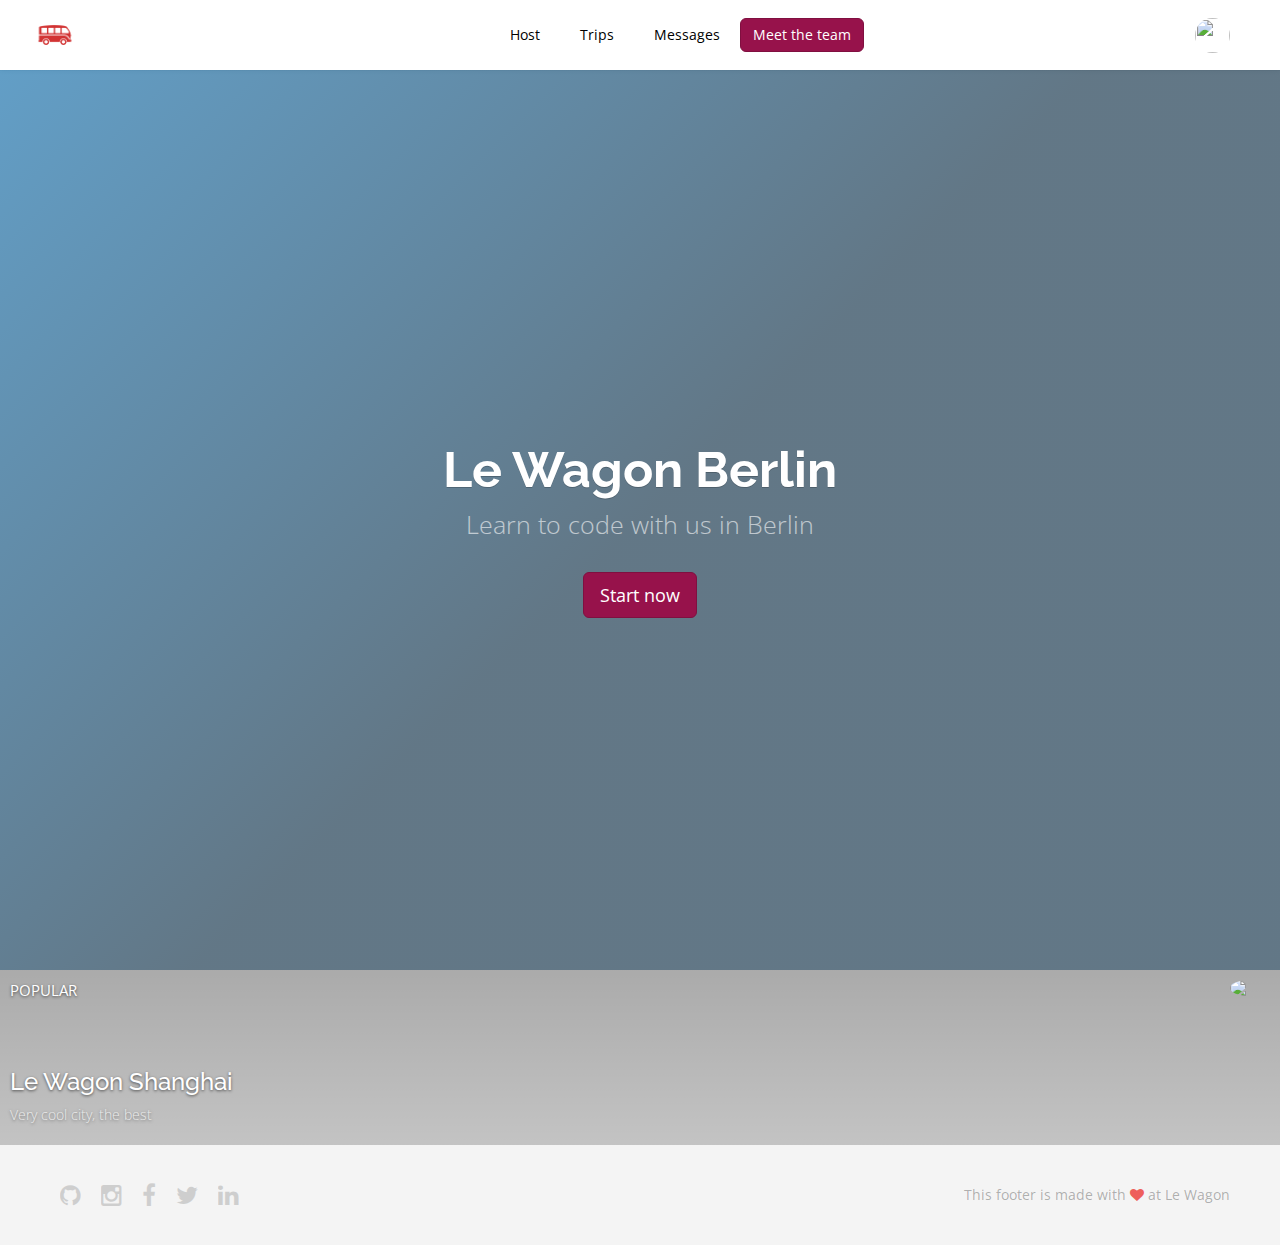
==== commit 422d1b35: "Automated commit at 2017-10-30 12:57:05 UTC by middleman-deploy 2.0.0-alpha" ====
--- a/index.html
+++ b/index.html
@@ -7,20 +7,70 @@
           content="width=device-width, initial-scale=1, shrink-to-fit=no">
     <!-- Use the title from a page's frontmatter if it has one -->
     <title>Le Wagon - Middleman</title>
-    <link href="stylesheets/application-3c48b980.css" rel="stylesheet" />
+    <link href="stylesheets/application-0f3b479f.css" rel="stylesheet" />
     <script src="javascripts/application-93de88c9.js"></script>
     <link href="images/favicon-f15af148.png" rel="icon" type="image/png" />
   </head>
   <body>
-    <div id="home">
-  <div class="home-content">
-    <img src="images/logo-acc9c0ec.png" width="200" alt="Logo" />
-    <p>
-      Middleman is now running!
-    </p>
-    <p class="about">
-      <a href="about.html">More about this template</a>
-    </p>
+    <div class="navbar-wagon">
+  <!-- Logo -->
+  <a href="/" class="navbar-wagon-brand">
+    <img src="images/logo-acc9c0ec.png" id="logo" alt="Logo" />
+  </a>
+
+  <!-- Right Navigation -->
+  <div class="navbar-wagon-right hidden-xs hidden-sm">
+
+    <a href="" class="navbar-wagon-item navbar-wagon-link">Host</a>
+    <a href="" class="navbar-wagon-item navbar-wagon-link">Trips</a>
+    <a href="" class="navbar-wagon-item navbar-wagon-link">Messages</a>
+    <a href="team.html" class="btn btn-primary">Meet the team</a>
+  </div>
+
+  <!-- Profile picture with dropdown list -->
+  <div class="navbar-wagon-item">
+    <div class="dropdown">
+      <img src="https://kitt.lewagon.com/placeholder/users/yusufozkanli" class="avatar dropdown-toggle" id="navbar-wagon-menu" data-toggle="dropdown">
+      <ul class="dropdown-menu dropdown-menu-right navbar-wagon-dropdown-menu">
+        <li><a href="#">Profile</a></li>
+        <li><a href="#">Dashboard</a></li>
+        <li><a href="#">Log Out</a></li>
+      </ul>
+    </div>
+  </div>
+</div>
+   <!-- inject layouts/_navbar.html.erb -->
+     <div class="banner" style="background-image: linear-gradient(-225deg, rgba(0,101,168,0.6) 0%, rgba(0,36,61,0.6) 50%), url('https://kitt.lewagon.com/placeholder/cities/berlin');">
+  <div class="banner-content">
+    <h1>Le Wagon Berlin</h1>
+    <p>Learn to code with us in Berlin</p>
+    <a class="btn btn-primary btn-lg">Start now</a>
+  </div>
+</div>
+
+<div class="cards">
+  <div class="card" style="background-image: linear-gradient(rgba(0,0,0,0.3), rgba(0,0,0,0.2)), url('https://kitt.lewagon.com/placeholder/cities/shanghai');">
+      <div class="card-category">Popular</div>
+      <div class="card-description">
+        <h2>Le Wagon Shanghai</h2>
+        <p>Very cool city, the best</p>
+      </div>
+      <img class="card-user" src="https://kitt.lewagon.com/placeholder/users/tgenaitay">
+      <a class="card-link" href="#" ></a>
+  </div>
+</div>
+
+                      <!-- Page content is injected here -->
+    <div class="footer">
+  <div class="footer-links">
+    <a href="#"><i class="fa fa-github"></i></a>
+    <a href="#"><i class="fa fa-instagram"></i></a>
+    <a href="#"><i class="fa fa-facebook"></i></a>
+    <a href="#"><i class="fa fa-twitter"></i></a>
+    <a href="#"><i class="fa fa-linkedin"></i></a>
+  </div>
+  <div class="footer-copyright">
+    This footer is made with <i class="fa fa-heart"></i> at Le Wagon
   </div>
 </div>
 
--- a/stylesheets/application-0f3b479f.css
+++ b/stylesheets/application-0f3b479f.css
@@ -0,0 +1,8 @@
+@import url("https://fonts.googleapis.com/css?family=Open+Sans:400,300,700|Raleway:400,100,300,700,500");/*!
+ * Bootstrap v3.3.7 (http://getbootstrap.com)
+ * Copyright 2011-2016 Twitter, Inc.
+ * Licensed under MIT (https://github.com/twbs/bootstrap/blob/master/LICENSE)
+ *//*! normalize.css v3.0.3 | MIT License | github.com/necolas/normalize.css */html{font-family:sans-serif;-ms-text-size-adjust:100%;-webkit-text-size-adjust:100%}body{margin:0}article,aside,details,figcaption,figure,footer,header,hgroup,main,menu,nav,section,summary{display:block}audio,canvas,progress,video{display:inline-block;vertical-align:baseline}audio:not([controls]){display:none;height:0}[hidden],template{display:none}a{background-color:transparent}a:active,a:hover{outline:0}abbr[title]{border-bottom:1px dotted}b,strong{font-weight:bold}dfn{font-style:italic}h1{font-size:2em;margin:0.67em 0}mark{background:#ff0;color:#000}small{font-size:80%}sub,sup{font-size:75%;line-height:0;position:relative;vertical-align:baseline}sup{top:-0.5em}sub{bottom:-0.25em}img{border:0}svg:not(:root){overflow:hidden}figure{margin:1em 40px}hr{-webkit-box-sizing:content-box;box-sizing:content-box;height:0}pre{overflow:auto}code,kbd,pre,samp{font-family:monospace, monospace;font-size:1em}button,input,optgroup,select,textarea{color:inherit;font:inherit;margin:0}button{overflow:visible}button,select{text-transform:none}button,html input[type="button"],input[type="reset"],input[type="submit"]{-webkit-appearance:button;cursor:pointer}button[disabled],html input[disabled]{cursor:default}button::-moz-focus-inner,input::-moz-focus-inner{border:0;padding:0}input{line-height:normal}input[type="checkbox"],input[type="radio"]{-webkit-box-sizing:border-box;box-sizing:border-box;padding:0}input[type="number"]::-webkit-inner-spin-button,input[type="number"]::-webkit-outer-spin-button{height:auto}input[type="search"]{-webkit-appearance:textfield;-webkit-box-sizing:content-box;box-sizing:content-box}input[type="search"]::-webkit-search-cancel-button,input[type="search"]::-webkit-search-decoration{-webkit-appearance:none}fieldset{border:1px solid #c0c0c0;margin:0 2px;padding:0.35em 0.625em 0.75em}legend{border:0;padding:0}textarea{overflow:auto}optgroup{font-weight:bold}table{border-collapse:collapse;border-spacing:0}td,th{padding:0}/*! Source: https://github.com/h5bp/html5-boilerplate/blob/master/src/css/main.css */@media print{*,*:before,*:after{background:transparent !important;color:#000 !important;-webkit-box-shadow:none !important;box-shadow:none !important;text-shadow:none !important}a,a:visited{text-decoration:underline}a[href]:after{content:" (" attr(href) ")"}abbr[title]:after{content:" (" attr(title) ")"}a[href^="#"]:after,a[href^="javascript:"]:after{content:""}pre,blockquote{border:1px solid #999;page-break-inside:avoid}thead{display:table-header-group}tr,img{page-break-inside:avoid}img{max-width:100% !important}p,h2,h3{orphans:3;widows:3}h2,h3{page-break-after:avoid}.navbar{display:none}.btn>.caret,.dropup>.btn>.caret{border-top-color:#000 !important}.label{border:1px solid #000}.table{border-collapse:collapse !important}.table td,.table th{background-color:#fff !important}.table-bordered th,.table-bordered td{border:1px solid #ddd !important}}@font-face{font-family:'Glyphicons Halflings';src:url("../assets/bootstrap/glyphicons-halflings-regular-86b6f62b.eot");src:url("../assets/bootstrap/glyphicons-halflings-regular-86b6f62b.eot?#iefix") format("embedded-opentype"),url("../assets/bootstrap/glyphicons-halflings-regular-ca35b697.woff2") format("woff2"),url("../assets/bootstrap/glyphicons-halflings-regular-278e49a8.woff") format("woff"),url("../assets/bootstrap/glyphicons-halflings-regular-44bc1850.ttf") format("truetype"),url("../assets/bootstrap/glyphicons-halflings-regular-de51a849.svg#glyphicons_halflingsregular") format("svg")}.glyphicon{position:relative;top:1px;display:inline-block;font-family:'Glyphicons Halflings';font-style:normal;font-weight:normal;line-height:1;-webkit-font-smoothing:antialiased;-moz-osx-font-smoothing:grayscale}.glyphicon-asterisk:before{content:"\002a"}.glyphicon-plus:before{content:"\002b"}.glyphicon-euro:before,.glyphicon-eur:before{content:"\20ac"}.glyphicon-minus:before{content:"\2212"}.glyphicon-cloud:before{content:"\2601"}.glyphicon-envelope:before{content:"\2709"}.glyphicon-pencil:before{content:"\270f"}.glyphicon-glass:before{content:"\e001"}.glyphicon-music:before{content:"\e002"}.glyphicon-search:before{content:"\e003"}.glyphicon-heart:before{content:"\e005"}.glyphicon-star:before{content:"\e006"}.glyphicon-star-empty:before{content:"\e007"}.glyphicon-user:before{content:"\e008"}.glyphicon-film:before{content:"\e009"}.glyphicon-th-large:before{content:"\e010"}.glyphicon-th:before{content:"\e011"}.glyphicon-th-list:before{content:"\e012"}.glyphicon-ok:before{content:"\e013"}.glyphicon-remove:before{content:"\e014"}.glyphicon-zoom-in:before{content:"\e015"}.glyphicon-zoom-out:before{content:"\e016"}.glyphicon-off:before{content:"\e017"}.glyphicon-signal:before{content:"\e018"}.glyphicon-cog:before{content:"\e019"}.glyphicon-trash:before{content:"\e020"}.glyphicon-home:before{content:"\e021"}.glyphicon-file:before{content:"\e022"}.glyphicon-time:before{content:"\e023"}.glyphicon-road:before{content:"\e024"}.glyphicon-download-alt:before{content:"\e025"}.glyphicon-download:before{content:"\e026"}.glyphicon-upload:before{content:"\e027"}.glyphicon-inbox:before{content:"\e028"}.glyphicon-play-circle:before{content:"\e029"}.glyphicon-repeat:before{content:"\e030"}.glyphicon-refresh:before{content:"\e031"}.glyphicon-list-alt:before{content:"\e032"}.glyphicon-lock:before{content:"\e033"}.glyphicon-flag:before{content:"\e034"}.glyphicon-headphones:before{content:"\e035"}.glyphicon-volume-off:before{content:"\e036"}.glyphicon-volume-down:before{content:"\e037"}.glyphicon-volume-up:before{content:"\e038"}.glyphicon-qrcode:before{content:"\e039"}.glyphicon-barcode:before{content:"\e040"}.glyphicon-tag:before{content:"\e041"}.glyphicon-tags:before{content:"\e042"}.glyphicon-book:before{content:"\e043"}.glyphicon-bookmark:before{content:"\e044"}.glyphicon-print:before{content:"\e045"}.glyphicon-camera:before{content:"\e046"}.glyphicon-font:before{content:"\e047"}.glyphicon-bold:before{content:"\e048"}.glyphicon-italic:before{content:"\e049"}.glyphicon-text-height:before{content:"\e050"}.glyphicon-text-width:before{content:"\e051"}.glyphicon-align-left:before{content:"\e052"}.glyphicon-align-center:before{content:"\e053"}.glyphicon-align-right:before{content:"\e054"}.glyphicon-align-justify:before{content:"\e055"}.glyphicon-list:before{content:"\e056"}.glyphicon-indent-left:before{content:"\e057"}.glyphicon-indent-right:before{content:"\e058"}.glyphicon-facetime-video:before{content:"\e059"}.glyphicon-picture:before{content:"\e060"}.glyphicon-map-marker:before{content:"\e062"}.glyphicon-adjust:before{content:"\e063"}.glyphicon-tint:before{content:"\e064"}.glyphicon-edit:before{content:"\e065"}.glyphicon-share:before{content:"\e066"}.glyphicon-check:before{content:"\e067"}.glyphicon-move:before{content:"\e068"}.glyphicon-step-backward:before{content:"\e069"}.glyphicon-fast-backward:before{content:"\e070"}.glyphicon-backward:before{content:"\e071"}.glyphicon-play:before{content:"\e072"}.glyphicon-pause:before{content:"\e073"}.glyphicon-stop:before{content:"\e074"}.glyphicon-forward:before{content:"\e075"}.glyphicon-fast-forward:before{content:"\e076"}.glyphicon-step-forward:before{content:"\e077"}.glyphicon-eject:before{content:"\e078"}.glyphicon-chevron-left:before{content:"\e079"}.glyphicon-chevron-right:before{content:"\e080"}.glyphicon-plus-sign:before{content:"\e081"}.glyphicon-minus-sign:before{content:"\e082"}.glyphicon-remove-sign:before{content:"\e083"}.glyphicon-ok-sign:before{content:"\e084"}.glyphicon-question-sign:before{content:"\e085"}.glyphicon-info-sign:before{content:"\e086"}.glyphicon-screenshot:before{content:"\e087"}.glyphicon-remove-circle:before{content:"\e088"}.glyphicon-ok-circle:before{content:"\e089"}.glyphicon-ban-circle:before{content:"\e090"}.glyphicon-arrow-left:before{content:"\e091"}.glyphicon-arrow-right:before{content:"\e092"}.glyphicon-arrow-up:before{content:"\e093"}.glyphicon-arrow-down:before{content:"\e094"}.glyphicon-share-alt:before{content:"\e095"}.glyphicon-resize-full:before{content:"\e096"}.glyphicon-resize-small:before{content:"\e097"}.glyphicon-exclamation-sign:before{content:"\e101"}.glyphicon-gift:before{content:"\e102"}.glyphicon-leaf:before{content:"\e103"}.glyphicon-fire:before{content:"\e104"}.glyphicon-eye-open:before{content:"\e105"}.glyphicon-eye-close:before{content:"\e106"}.glyphicon-warning-sign:before{content:"\e107"}.glyphicon-plane:before{content:"\e108"}.glyphicon-calendar:before{content:"\e109"}.glyphicon-random:before{content:"\e110"}.glyphicon-comment:before{content:"\e111"}.glyphicon-magnet:before{content:"\e112"}.glyphicon-chevron-up:before{content:"\e113"}.glyphicon-chevron-down:before{content:"\e114"}.glyphicon-retweet:before{content:"\e115"}.glyphicon-shopping-cart:before{content:"\e116"}.glyphicon-folder-close:before{content:"\e117"}.glyphicon-folder-open:before{content:"\e118"}.glyphicon-resize-vertical:before{content:"\e119"}.glyphicon-resize-horizontal:before{content:"\e120"}.glyphicon-hdd:before{content:"\e121"}.glyphicon-bullhorn:before{content:"\e122"}.glyphicon-bell:before{content:"\e123"}.glyphicon-certificate:before{content:"\e124"}.glyphicon-thumbs-up:before{content:"\e125"}.glyphicon-thumbs-down:before{content:"\e126"}.glyphicon-hand-right:before{content:"\e127"}.glyphicon-hand-left:before{content:"\e128"}.glyphicon-hand-up:before{content:"\e129"}.glyphicon-hand-down:before{content:"\e130"}.glyphicon-circle-arrow-right:before{content:"\e131"}.glyphicon-circle-arrow-left:before{content:"\e132"}.glyphicon-circle-arrow-up:before{content:"\e133"}.glyphicon-circle-arrow-down:before{content:"\e134"}.glyphicon-globe:before{content:"\e135"}.glyphicon-wrench:before{content:"\e136"}.glyphicon-tasks:before{content:"\e137"}.glyphicon-filter:before{content:"\e138"}.glyphicon-briefcase:before{content:"\e139"}.glyphicon-fullscreen:before{content:"\e140"}.glyphicon-dashboard:before{content:"\e141"}.glyphicon-paperclip:before{content:"\e142"}.glyphicon-heart-empty:before{content:"\e143"}.glyphicon-link:before{content:"\e144"}.glyphicon-phone:before{content:"\e145"}.glyphicon-pushpin:before{content:"\e146"}.glyphicon-usd:before{content:"\e148"}.glyphicon-gbp:before{content:"\e149"}.glyphicon-sort:before{content:"\e150"}.glyphicon-sort-by-alphabet:before{content:"\e151"}.glyphicon-sort-by-alphabet-alt:before{content:"\e152"}.glyphicon-sort-by-order:before{content:"\e153"}.glyphicon-sort-by-order-alt:before{content:"\e154"}.glyphicon-sort-by-attributes:before{content:"\e155"}.glyphicon-sort-by-attributes-alt:before{content:"\e156"}.glyphicon-unchecked:before{content:"\e157"}.glyphicon-expand:before{content:"\e158"}.glyphicon-collapse-down:before{content:"\e159"}.glyphicon-collapse-up:before{content:"\e160"}.glyphicon-log-in:before{content:"\e161"}.glyphicon-flash:before{content:"\e162"}.glyphicon-log-out:before{content:"\e163"}.glyphicon-new-window:before{content:"\e164"}.glyphicon-record:before{content:"\e165"}.glyphicon-save:before{content:"\e166"}.glyphicon-open:before{content:"\e167"}.glyphicon-saved:before{content:"\e168"}.glyphicon-import:before{content:"\e169"}.glyphicon-export:before{content:"\e170"}.glyphicon-send:before{content:"\e171"}.glyphicon-floppy-disk:before{content:"\e172"}.glyphicon-floppy-saved:before{content:"\e173"}.glyphicon-floppy-remove:before{content:"\e174"}.glyphicon-floppy-save:before{content:"\e175"}.glyphicon-floppy-open:before{content:"\e176"}.glyphicon-credit-card:before{content:"\e177"}.glyphicon-transfer:before{content:"\e178"}.glyphicon-cutlery:before{content:"\e179"}.glyphicon-header:before{content:"\e180"}.glyphicon-compressed:before{content:"\e181"}.glyphicon-earphone:before{content:"\e182"}.glyphicon-phone-alt:before{content:"\e183"}.glyphicon-tower:before{content:"\e184"}.glyphicon-stats:before{content:"\e185"}.glyphicon-sd-video:before{content:"\e186"}.glyphicon-hd-video:before{content:"\e187"}.glyphicon-subtitles:before{content:"\e188"}.glyphicon-sound-stereo:before{content:"\e189"}.glyphicon-sound-dolby:before{content:"\e190"}.glyphicon-sound-5-1:before{content:"\e191"}.glyphicon-sound-6-1:before{content:"\e192"}.glyphicon-sound-7-1:before{content:"\e193"}.glyphicon-copyright-mark:before{content:"\e194"}.glyphicon-registration-mark:before{content:"\e195"}.glyphicon-cloud-download:before{content:"\e197"}.glyphicon-cloud-upload:before{content:"\e198"}.glyphicon-tree-conifer:before{content:"\e199"}.glyphicon-tree-deciduous:before{content:"\e200"}.glyphicon-cd:before{content:"\e201"}.glyphicon-save-file:before{content:"\e202"}.glyphicon-open-file:before{content:"\e203"}.glyphicon-level-up:before{content:"\e204"}.glyphicon-copy:before{content:"\e205"}.glyphicon-paste:before{content:"\e206"}.glyphicon-alert:before{content:"\e209"}.glyphicon-equalizer:before{content:"\e210"}.glyphicon-king:before{content:"\e211"}.glyphicon-queen:before{content:"\e212"}.glyphicon-pawn:before{content:"\e213"}.glyphicon-bishop:before{content:"\e214"}.glyphicon-knight:before{content:"\e215"}.glyphicon-baby-formula:before{content:"\e216"}.glyphicon-tent:before{content:"\26fa"}.glyphicon-blackboard:before{content:"\e218"}.glyphicon-bed:before{content:"\e219"}.glyphicon-apple:before{content:"\f8ff"}.glyphicon-erase:before{content:"\e221"}.glyphicon-hourglass:before{content:"\231b"}.glyphicon-lamp:before{content:"\e223"}.glyphicon-duplicate:before{content:"\e224"}.glyphicon-piggy-bank:before{content:"\e225"}.glyphicon-scissors:before{content:"\e226"}.glyphicon-bitcoin:before{content:"\e227"}.glyphicon-btc:before{content:"\e227"}.glyphicon-xbt:before{content:"\e227"}.glyphicon-yen:before{content:"\00a5"}.glyphicon-jpy:before{content:"\00a5"}.glyphicon-ruble:before{content:"\20bd"}.glyphicon-rub:before{content:"\20bd"}.glyphicon-scale:before{content:"\e230"}.glyphicon-ice-lolly:before{content:"\e231"}.glyphicon-ice-lolly-tasted:before{content:"\e232"}.glyphicon-education:before{content:"\e233"}.glyphicon-option-horizontal:before{content:"\e234"}.glyphicon-option-vertical:before{content:"\e235"}.glyphicon-menu-hamburger:before{content:"\e236"}.glyphicon-modal-window:before{content:"\e237"}.glyphicon-oil:before{content:"\e238"}.glyphicon-grain:before{content:"\e239"}.glyphicon-sunglasses:before{content:"\e240"}.glyphicon-text-size:before{content:"\e241"}.glyphicon-text-color:before{content:"\e242"}.glyphicon-text-background:before{content:"\e243"}.glyphicon-object-align-top:before{content:"\e244"}.glyphicon-object-align-bottom:before{content:"\e245"}.glyphicon-object-align-horizontal:before{content:"\e246"}.glyphicon-object-align-left:before{content:"\e247"}.glyphicon-object-align-vertical:before{content:"\e248"}.glyphicon-object-align-right:before{content:"\e249"}.glyphicon-triangle-right:before{content:"\e250"}.glyphicon-triangle-left:before{content:"\e251"}.glyphicon-triangle-bottom:before{content:"\e252"}.glyphicon-triangle-top:before{content:"\e253"}.glyphicon-console:before{content:"\e254"}.glyphicon-superscript:before{content:"\e255"}.glyphicon-subscript:before{content:"\e256"}.glyphicon-menu-left:before{content:"\e257"}.glyphicon-menu-right:before{content:"\e258"}.glyphicon-menu-down:before{content:"\e259"}.glyphicon-menu-up:before{content:"\e260"}*{-webkit-box-sizing:border-box;box-sizing:border-box}*:before,*:after{-webkit-box-sizing:border-box;box-sizing:border-box}html{font-size:10px;-webkit-tap-highlight-color:transparent}body{font-family:"Open Sans", "Helvetica", "sans-serif";font-size:14px;line-height:1.42857143;color:#333333;background-color:#F4F4F4}input,button,select,textarea{font-family:inherit;font-size:inherit;line-height:inherit}a{color:#97124B;text-decoration:none}a:hover,a:focus{color:#530a29;text-decoration:underline}a:focus{outline:5px auto -webkit-focus-ring-color;outline-offset:-2px}figure{margin:0}img{vertical-align:middle}.img-responsive{display:block;max-width:100%;height:auto}.img-rounded{border-radius:6px}.img-thumbnail{padding:4px;line-height:1.42857143;background-color:#F4F4F4;border:1px solid #ddd;border-radius:6px;-webkit-transition:all 0.2s ease-in-out;transition:all 0.2s ease-in-out;display:inline-block;max-width:100%;height:auto}.img-circle{border-radius:50%}hr{margin-top:20px;margin-bottom:20px;border:0;border-top:1px solid #eeeeee}.sr-only{position:absolute;width:1px;height:1px;margin:-1px;padding:0;overflow:hidden;clip:rect(0, 0, 0, 0);border:0}.sr-only-focusable:active,.sr-only-focusable:focus{position:static;width:auto;height:auto;margin:0;overflow:visible;clip:auto}[role="button"]{cursor:pointer}h1,h2,h3,h4,h5,h6,.h1,.h2,.h3,.h4,.h5,.h6{font-family:"Raleway", "Helvetica", "sans-serif";font-weight:500;line-height:1.1;color:inherit}h1 small,h1 .small,h2 small,h2 .small,h3 small,h3 .small,h4 small,h4 .small,h5 small,h5 .small,h6 small,h6 .small,.h1 small,.h1 .small,.h2 small,.h2 .small,.h3 small,.h3 .small,.h4 small,.h4 .small,.h5 small,.h5 .small,.h6 small,.h6 .small{font-weight:normal;line-height:1;color:#777777}h1,.h1,h2,.h2,h3,.h3{margin-top:20px;margin-bottom:10px}h1 small,h1 .small,.h1 small,.h1 .small,h2 small,h2 .small,.h2 small,.h2 .small,h3 small,h3 .small,.h3 small,.h3 .small{font-size:65%}h4,.h4,h5,.h5,h6,.h6{margin-top:10px;margin-bottom:10px}h4 small,h4 .small,.h4 small,.h4 .small,h5 small,h5 .small,.h5 small,.h5 .small,h6 small,h6 .small,.h6 small,.h6 .small{font-size:75%}h1,.h1{font-size:36px}h2,.h2{font-size:30px}h3,.h3{font-size:24px}h4,.h4{font-size:18px}h5,.h5{font-size:14px}h6,.h6{font-size:12px}p{margin:0 0 10px}.lead{margin-bottom:20px;font-size:16px;font-weight:300;line-height:1.4}@media (min-width: 768px){.lead{font-size:21px}}small,.small{font-size:85%}mark,.mark{background-color:#fcf8e3;padding:.2em}.text-left{text-align:left}.text-right{text-align:right}.text-center{text-align:center}.text-justify{text-align:justify}.text-nowrap{white-space:nowrap}.text-lowercase{text-transform:lowercase}.text-uppercase,.initialism{text-transform:uppercase}.text-capitalize{text-transform:capitalize}.text-muted{color:#777777}.text-primary{color:#97124B}a.text-primary:hover,a.text-primary:focus{color:#690d34}.text-success{color:#3c763d}a.text-success:hover,a.text-success:focus{color:#2b542c}.text-info{color:#31708f}a.text-info:hover,a.text-info:focus{color:#245269}.text-warning{color:#8a6d3b}a.text-warning:hover,a.text-warning:focus{color:#66512c}.text-danger{color:#a94442}a.text-danger:hover,a.text-danger:focus{color:#843534}.bg-primary{color:#fff}.bg-primary{background-color:#97124B}a.bg-primary:hover,a.bg-primary:focus{background-color:#690d34}.bg-success{background-color:#dff0d8}a.bg-success:hover,a.bg-success:focus{background-color:#c1e2b3}.bg-info{background-color:#d9edf7}a.bg-info:hover,a.bg-info:focus{background-color:#afd9ee}.bg-warning{background-color:#fcf8e3}a.bg-warning:hover,a.bg-warning:focus{background-color:#f7ecb5}.bg-danger{background-color:#f2dede}a.bg-danger:hover,a.bg-danger:focus{background-color:#e4b9b9}.page-header{padding-bottom:9px;margin:40px 0 20px;border-bottom:1px solid #eeeeee}ul,ol{margin-top:0;margin-bottom:10px}ul ul,ul ol,ol ul,ol ol{margin-bottom:0}.list-unstyled{padding-left:0;list-style:none}.list-inline{padding-left:0;list-style:none;margin-left:-5px}.list-inline>li{display:inline-block;padding-left:5px;padding-right:5px}dl{margin-top:0;margin-bottom:20px}dt,dd{line-height:1.42857143}dt{font-weight:bold}dd{margin-left:0}.dl-horizontal dd:before,.dl-horizontal dd:after{content:" ";display:table}.dl-horizontal dd:after{clear:both}@media (min-width: 768px){.dl-horizontal dt{float:left;width:160px;clear:left;text-align:right;overflow:hidden;text-overflow:ellipsis;white-space:nowrap}.dl-horizontal dd{margin-left:180px}}abbr[title],abbr[data-original-title]{cursor:help;border-bottom:1px dotted #777777}.initialism{font-size:90%}blockquote{padding:10px 20px;margin:0 0 20px;font-size:17.5px;border-left:5px solid #eeeeee}blockquote p:last-child,blockquote ul:last-child,blockquote ol:last-child{margin-bottom:0}blockquote footer,blockquote small,blockquote .small{display:block;font-size:80%;line-height:1.42857143;color:#777777}blockquote footer:before,blockquote small:before,blockquote .small:before{content:'\2014 \00A0'}.blockquote-reverse,blockquote.pull-right{padding-right:15px;padding-left:0;border-right:5px solid #eeeeee;border-left:0;text-align:right}.blockquote-reverse footer:before,.blockquote-reverse small:before,.blockquote-reverse .small:before,blockquote.pull-right footer:before,blockquote.pull-right small:before,blockquote.pull-right .small:before{content:''}.blockquote-reverse footer:after,.blockquote-reverse small:after,.blockquote-reverse .small:after,blockquote.pull-right footer:after,blockquote.pull-right small:after,blockquote.pull-right .small:after{content:'\00A0 \2014'}address{margin-bottom:20px;font-style:normal;line-height:1.42857143}code,kbd,pre,samp{font-family:Menlo, Monaco, Consolas, "Courier New", monospace}code{padding:2px 4px;font-size:90%;color:#c7254e;background-color:#f9f2f4;border-radius:6px}kbd{padding:2px 4px;font-size:90%;color:#fff;background-color:#333;border-radius:6px;-webkit-box-shadow:inset 0 -1px 0 rgba(0,0,0,0.25);box-shadow:inset 0 -1px 0 rgba(0,0,0,0.25)}kbd kbd{padding:0;font-size:100%;font-weight:bold;-webkit-box-shadow:none;box-shadow:none}pre{display:block;padding:9.5px;margin:0 0 10px;font-size:13px;line-height:1.42857143;word-break:break-all;word-wrap:break-word;color:#333333;background-color:#f5f5f5;border:1px solid #ccc;border-radius:6px}pre code{padding:0;font-size:inherit;color:inherit;white-space:pre-wrap;background-color:transparent;border-radius:0}.pre-scrollable{max-height:340px;overflow-y:scroll}.container{margin-right:auto;margin-left:auto;padding-left:15px;padding-right:15px}.container:before,.container:after{content:" ";display:table}.container:after{clear:both}@media (min-width: 768px){.container{width:750px}}@media (min-width: 992px){.container{width:970px}}@media (min-width: 1200px){.container{width:1170px}}.container-fluid{margin-right:auto;margin-left:auto;padding-left:15px;padding-right:15px}.container-fluid:before,.container-fluid:after{content:" ";display:table}.container-fluid:after{clear:both}.row{margin-left:-15px;margin-right:-15px}.row:before,.row:after{content:" ";display:table}.row:after{clear:both}.col-xs-1,.col-sm-1,.col-md-1,.col-lg-1,.col-xs-2,.col-sm-2,.col-md-2,.col-lg-2,.col-xs-3,.col-sm-3,.col-md-3,.col-lg-3,.col-xs-4,.col-sm-4,.col-md-4,.col-lg-4,.col-xs-5,.col-sm-5,.col-md-5,.col-lg-5,.col-xs-6,.col-sm-6,.col-md-6,.col-lg-6,.col-xs-7,.col-sm-7,.col-md-7,.col-lg-7,.col-xs-8,.col-sm-8,.col-md-8,.col-lg-8,.col-xs-9,.col-sm-9,.col-md-9,.col-lg-9,.col-xs-10,.col-sm-10,.col-md-10,.col-lg-10,.col-xs-11,.col-sm-11,.col-md-11,.col-lg-11,.col-xs-12,.col-sm-12,.col-md-12,.col-lg-12{position:relative;min-height:1px;padding-left:15px;padding-right:15px}.col-xs-1,.col-xs-2,.col-xs-3,.col-xs-4,.col-xs-5,.col-xs-6,.col-xs-7,.col-xs-8,.col-xs-9,.col-xs-10,.col-xs-11,.col-xs-12{float:left}.col-xs-1{width:8.33333333%}.col-xs-2{width:16.66666667%}.col-xs-3{width:25%}.col-xs-4{width:33.33333333%}.col-xs-5{width:41.66666667%}.col-xs-6{width:50%}.col-xs-7{width:58.33333333%}.col-xs-8{width:66.66666667%}.col-xs-9{width:75%}.col-xs-10{width:83.33333333%}.col-xs-11{width:91.66666667%}.col-xs-12{width:100%}.col-xs-pull-0{right:auto}.col-xs-pull-1{right:8.33333333%}.col-xs-pull-2{right:16.66666667%}.col-xs-pull-3{right:25%}.col-xs-pull-4{right:33.33333333%}.col-xs-pull-5{right:41.66666667%}.col-xs-pull-6{right:50%}.col-xs-pull-7{right:58.33333333%}.col-xs-pull-8{right:66.66666667%}.col-xs-pull-9{right:75%}.col-xs-pull-10{right:83.33333333%}.col-xs-pull-11{right:91.66666667%}.col-xs-pull-12{right:100%}.col-xs-push-0{left:auto}.col-xs-push-1{left:8.33333333%}.col-xs-push-2{left:16.66666667%}.col-xs-push-3{left:25%}.col-xs-push-4{left:33.33333333%}.col-xs-push-5{left:41.66666667%}.col-xs-push-6{left:50%}.col-xs-push-7{left:58.33333333%}.col-xs-push-8{left:66.66666667%}.col-xs-push-9{left:75%}.col-xs-push-10{left:83.33333333%}.col-xs-push-11{left:91.66666667%}.col-xs-push-12{left:100%}.col-xs-offset-0{margin-left:0%}.col-xs-offset-1{margin-left:8.33333333%}.col-xs-offset-2{margin-left:16.66666667%}.col-xs-offset-3{margin-left:25%}.col-xs-offset-4{margin-left:33.33333333%}.col-xs-offset-5{margin-left:41.66666667%}.col-xs-offset-6{margin-left:50%}.col-xs-offset-7{margin-left:58.33333333%}.col-xs-offset-8{margin-left:66.66666667%}.col-xs-offset-9{margin-left:75%}.col-xs-offset-10{margin-left:83.33333333%}.col-xs-offset-11{margin-left:91.66666667%}.col-xs-offset-12{margin-left:100%}@media (min-width: 768px){.col-sm-1,.col-sm-2,.col-sm-3,.col-sm-4,.col-sm-5,.col-sm-6,.col-sm-7,.col-sm-8,.col-sm-9,.col-sm-10,.col-sm-11,.col-sm-12{float:left}.col-sm-1{width:8.33333333%}.col-sm-2{width:16.66666667%}.col-sm-3{width:25%}.col-sm-4{width:33.33333333%}.col-sm-5{width:41.66666667%}.col-sm-6{width:50%}.col-sm-7{width:58.33333333%}.col-sm-8{width:66.66666667%}.col-sm-9{width:75%}.col-sm-10{width:83.33333333%}.col-sm-11{width:91.66666667%}.col-sm-12{width:100%}.col-sm-pull-0{right:auto}.col-sm-pull-1{right:8.33333333%}.col-sm-pull-2{right:16.66666667%}.col-sm-pull-3{right:25%}.col-sm-pull-4{right:33.33333333%}.col-sm-pull-5{right:41.66666667%}.col-sm-pull-6{right:50%}.col-sm-pull-7{right:58.33333333%}.col-sm-pull-8{right:66.66666667%}.col-sm-pull-9{right:75%}.col-sm-pull-10{right:83.33333333%}.col-sm-pull-11{right:91.66666667%}.col-sm-pull-12{right:100%}.col-sm-push-0{left:auto}.col-sm-push-1{left:8.33333333%}.col-sm-push-2{left:16.66666667%}.col-sm-push-3{left:25%}.col-sm-push-4{left:33.33333333%}.col-sm-push-5{left:41.66666667%}.col-sm-push-6{left:50%}.col-sm-push-7{left:58.33333333%}.col-sm-push-8{left:66.66666667%}.col-sm-push-9{left:75%}.col-sm-push-10{left:83.33333333%}.col-sm-push-11{left:91.66666667%}.col-sm-push-12{left:100%}.col-sm-offset-0{margin-left:0%}.col-sm-offset-1{margin-left:8.33333333%}.col-sm-offset-2{margin-left:16.66666667%}.col-sm-offset-3{margin-left:25%}.col-sm-offset-4{margin-left:33.33333333%}.col-sm-offset-5{margin-left:41.66666667%}.col-sm-offset-6{margin-left:50%}.col-sm-offset-7{margin-left:58.33333333%}.col-sm-offset-8{margin-left:66.66666667%}.col-sm-offset-9{margin-left:75%}.col-sm-offset-10{margin-left:83.33333333%}.col-sm-offset-11{margin-left:91.66666667%}.col-sm-offset-12{margin-left:100%}}@media (min-width: 992px){.col-md-1,.col-md-2,.col-md-3,.col-md-4,.col-md-5,.col-md-6,.col-md-7,.col-md-8,.col-md-9,.col-md-10,.col-md-11,.col-md-12{float:left}.col-md-1{width:8.33333333%}.col-md-2{width:16.66666667%}.col-md-3{width:25%}.col-md-4{width:33.33333333%}.col-md-5{width:41.66666667%}.col-md-6{width:50%}.col-md-7{width:58.33333333%}.col-md-8{width:66.66666667%}.col-md-9{width:75%}.col-md-10{width:83.33333333%}.col-md-11{width:91.66666667%}.col-md-12{width:100%}.col-md-pull-0{right:auto}.col-md-pull-1{right:8.33333333%}.col-md-pull-2{right:16.66666667%}.col-md-pull-3{right:25%}.col-md-pull-4{right:33.33333333%}.col-md-pull-5{right:41.66666667%}.col-md-pull-6{right:50%}.col-md-pull-7{right:58.33333333%}.col-md-pull-8{right:66.66666667%}.col-md-pull-9{right:75%}.col-md-pull-10{right:83.33333333%}.col-md-pull-11{right:91.66666667%}.col-md-pull-12{right:100%}.col-md-push-0{left:auto}.col-md-push-1{left:8.33333333%}.col-md-push-2{left:16.66666667%}.col-md-push-3{left:25%}.col-md-push-4{left:33.33333333%}.col-md-push-5{left:41.66666667%}.col-md-push-6{left:50%}.col-md-push-7{left:58.33333333%}.col-md-push-8{left:66.66666667%}.col-md-push-9{left:75%}.col-md-push-10{left:83.33333333%}.col-md-push-11{left:91.66666667%}.col-md-push-12{left:100%}.col-md-offset-0{margin-left:0%}.col-md-offset-1{margin-left:8.33333333%}.col-md-offset-2{margin-left:16.66666667%}.col-md-offset-3{margin-left:25%}.col-md-offset-4{margin-left:33.33333333%}.col-md-offset-5{margin-left:41.66666667%}.col-md-offset-6{margin-left:50%}.col-md-offset-7{margin-left:58.33333333%}.col-md-offset-8{margin-left:66.66666667%}.col-md-offset-9{margin-left:75%}.col-md-offset-10{margin-left:83.33333333%}.col-md-offset-11{margin-left:91.66666667%}.col-md-offset-12{margin-left:100%}}@media (min-width: 1200px){.col-lg-1,.col-lg-2,.col-lg-3,.col-lg-4,.col-lg-5,.col-lg-6,.col-lg-7,.col-lg-8,.col-lg-9,.col-lg-10,.col-lg-11,.col-lg-12{float:left}.col-lg-1{width:8.33333333%}.col-lg-2{width:16.66666667%}.col-lg-3{width:25%}.col-lg-4{width:33.33333333%}.col-lg-5{width:41.66666667%}.col-lg-6{width:50%}.col-lg-7{width:58.33333333%}.col-lg-8{width:66.66666667%}.col-lg-9{width:75%}.col-lg-10{width:83.33333333%}.col-lg-11{width:91.66666667%}.col-lg-12{width:100%}.col-lg-pull-0{right:auto}.col-lg-pull-1{right:8.33333333%}.col-lg-pull-2{right:16.66666667%}.col-lg-pull-3{right:25%}.col-lg-pull-4{right:33.33333333%}.col-lg-pull-5{right:41.66666667%}.col-lg-pull-6{right:50%}.col-lg-pull-7{right:58.33333333%}.col-lg-pull-8{right:66.66666667%}.col-lg-pull-9{right:75%}.col-lg-pull-10{right:83.33333333%}.col-lg-pull-11{right:91.66666667%}.col-lg-pull-12{right:100%}.col-lg-push-0{left:auto}.col-lg-push-1{left:8.33333333%}.col-lg-push-2{left:16.66666667%}.col-lg-push-3{left:25%}.col-lg-push-4{left:33.33333333%}.col-lg-push-5{left:41.66666667%}.col-lg-push-6{left:50%}.col-lg-push-7{left:58.33333333%}.col-lg-push-8{left:66.66666667%}.col-lg-push-9{left:75%}.col-lg-push-10{left:83.33333333%}.col-lg-push-11{left:91.66666667%}.col-lg-push-12{left:100%}.col-lg-offset-0{margin-left:0%}.col-lg-offset-1{margin-left:8.33333333%}.col-lg-offset-2{margin-left:16.66666667%}.col-lg-offset-3{margin-left:25%}.col-lg-offset-4{margin-left:33.33333333%}.col-lg-offset-5{margin-left:41.66666667%}.col-lg-offset-6{margin-left:50%}.col-lg-offset-7{margin-left:58.33333333%}.col-lg-offset-8{margin-left:66.66666667%}.col-lg-offset-9{margin-left:75%}.col-lg-offset-10{margin-left:83.33333333%}.col-lg-offset-11{margin-left:91.66666667%}.col-lg-offset-12{margin-left:100%}}table{background-color:transparent}caption{padding-top:8px;padding-bottom:8px;color:#777777;text-align:left}th{text-align:left}.table{width:100%;max-width:100%;margin-bottom:20px}.table>thead>tr>th,.table>thead>tr>td,.table>tbody>tr>th,.table>tbody>tr>td,.table>tfoot>tr>th,.table>tfoot>tr>td{padding:8px;line-height:1.42857143;vertical-align:top;border-top:1px solid #ddd}.table>thead>tr>th{vertical-align:bottom;border-bottom:2px solid #ddd}.table>caption+thead>tr:first-child>th,.table>caption+thead>tr:first-child>td,.table>colgroup+thead>tr:first-child>th,.table>colgroup+thead>tr:first-child>td,.table>thead:first-child>tr:first-child>th,.table>thead:first-child>tr:first-child>td{border-top:0}.table>tbody+tbody{border-top:2px solid #ddd}.table .table{background-color:#F4F4F4}.table-condensed>thead>tr>th,.table-condensed>thead>tr>td,.table-condensed>tbody>tr>th,.table-condensed>tbody>tr>td,.table-condensed>tfoot>tr>th,.table-condensed>tfoot>tr>td{padding:5px}.table-bordered{border:1px solid #ddd}.table-bordered>thead>tr>th,.table-bordered>thead>tr>td,.table-bordered>tbody>tr>th,.table-bordered>tbody>tr>td,.table-bordered>tfoot>tr>th,.table-bordered>tfoot>tr>td{border:1px solid #ddd}.table-bordered>thead>tr>th,.table-bordered>thead>tr>td{border-bottom-width:2px}.table-striped>tbody>tr:nth-of-type(odd){background-color:#f9f9f9}.table-hover>tbody>tr:hover{background-color:#f5f5f5}table col[class*="col-"]{position:static;float:none;display:table-column}table td[class*="col-"],table th[class*="col-"]{position:static;float:none;display:table-cell}.table>thead>tr>td.active,.table>thead>tr>th.active,.table>thead>tr.active>td,.table>thead>tr.active>th,.table>tbody>tr>td.active,.table>tbody>tr>th.active,.table>tbody>tr.active>td,.table>tbody>tr.active>th,.table>tfoot>tr>td.active,.table>tfoot>tr>th.active,.table>tfoot>tr.active>td,.table>tfoot>tr.active>th{background-color:#f5f5f5}.table-hover>tbody>tr>td.active:hover,.table-hover>tbody>tr>th.active:hover,.table-hover>tbody>tr.active:hover>td,.table-hover>tbody>tr:hover>.active,.table-hover>tbody>tr.active:hover>th{background-color:#e8e8e8}.table>thead>tr>td.success,.table>thead>tr>th.success,.table>thead>tr.success>td,.table>thead>tr.success>th,.table>tbody>tr>td.success,.table>tbody>tr>th.success,.table>tbody>tr.success>td,.table>tbody>tr.success>th,.table>tfoot>tr>td.success,.table>tfoot>tr>th.success,.table>tfoot>tr.success>td,.table>tfoot>tr.success>th{background-color:#dff0d8}.table-hover>tbody>tr>td.success:hover,.table-hover>tbody>tr>th.success:hover,.table-hover>tbody>tr.success:hover>td,.table-hover>tbody>tr:hover>.success,.table-hover>tbody>tr.success:hover>th{background-color:#d0e9c6}.table>thead>tr>td.info,.table>thead>tr>th.info,.table>thead>tr.info>td,.table>thead>tr.info>th,.table>tbody>tr>td.info,.table>tbody>tr>th.info,.table>tbody>tr.info>td,.table>tbody>tr.info>th,.table>tfoot>tr>td.info,.table>tfoot>tr>th.info,.table>tfoot>tr.info>td,.table>tfoot>tr.info>th{background-color:#d9edf7}.table-hover>tbody>tr>td.info:hover,.table-hover>tbody>tr>th.info:hover,.table-hover>tbody>tr.info:hover>td,.table-hover>tbody>tr:hover>.info,.table-hover>tbody>tr.info:hover>th{background-color:#c4e3f3}.table>thead>tr>td.warning,.table>thead>tr>th.warning,.table>thead>tr.warning>td,.table>thead>tr.warning>th,.table>tbody>tr>td.warning,.table>tbody>tr>th.warning,.table>tbody>tr.warning>td,.table>tbody>tr.warning>th,.table>tfoot>tr>td.warning,.table>tfoot>tr>th.warning,.table>tfoot>tr.warning>td,.table>tfoot>tr.warning>th{background-color:#fcf8e3}.table-hover>tbody>tr>td.warning:hover,.table-hover>tbody>tr>th.warning:hover,.table-hover>tbody>tr.warning:hover>td,.table-hover>tbody>tr:hover>.warning,.table-hover>tbody>tr.warning:hover>th{background-color:#faf2cc}.table>thead>tr>td.danger,.table>thead>tr>th.danger,.table>thead>tr.danger>td,.table>thead>tr.danger>th,.table>tbody>tr>td.danger,.table>tbody>tr>th.danger,.table>tbody>tr.danger>td,.table>tbody>tr.danger>th,.table>tfoot>tr>td.danger,.table>tfoot>tr>th.danger,.table>tfoot>tr.danger>td,.table>tfoot>tr.danger>th{background-color:#f2dede}.table-hover>tbody>tr>td.danger:hover,.table-hover>tbody>tr>th.danger:hover,.table-hover>tbody>tr.danger:hover>td,.table-hover>tbody>tr:hover>.danger,.table-hover>tbody>tr.danger:hover>th{background-color:#ebcccc}.table-responsive{overflow-x:auto;min-height:0.01%}@media screen and (max-width: 767px){.table-responsive{width:100%;margin-bottom:15px;overflow-y:hidden;-ms-overflow-style:-ms-autohiding-scrollbar;border:1px solid #ddd}.table-responsive>.table{margin-bottom:0}.table-responsive>.table>thead>tr>th,.table-responsive>.table>thead>tr>td,.table-responsive>.table>tbody>tr>th,.table-responsive>.table>tbody>tr>td,.table-responsive>.table>tfoot>tr>th,.table-responsive>.table>tfoot>tr>td{white-space:nowrap}.table-responsive>.table-bordered{border:0}.table-responsive>.table-bordered>thead>tr>th:first-child,.table-responsive>.table-bordered>thead>tr>td:first-child,.table-responsive>.table-bordered>tbody>tr>th:first-child,.table-responsive>.table-bordered>tbody>tr>td:first-child,.table-responsive>.table-bordered>tfoot>tr>th:first-child,.table-responsive>.table-bordered>tfoot>tr>td:first-child{border-left:0}.table-responsive>.table-bordered>thead>tr>th:last-child,.table-responsive>.table-bordered>thead>tr>td:last-child,.table-responsive>.table-bordered>tbody>tr>th:last-child,.table-responsive>.table-bordered>tbody>tr>td:last-child,.table-responsive>.table-bordered>tfoot>tr>th:last-child,.table-responsive>.table-bordered>tfoot>tr>td:last-child{border-right:0}.table-responsive>.table-bordered>tbody>tr:last-child>th,.table-responsive>.table-bordered>tbody>tr:last-child>td,.table-responsive>.table-bordered>tfoot>tr:last-child>th,.table-responsive>.table-bordered>tfoot>tr:last-child>td{border-bottom:0}}fieldset{padding:0;margin:0;border:0;min-width:0}legend{display:block;width:100%;padding:0;margin-bottom:20px;font-size:21px;line-height:inherit;color:#333333;border:0;border-bottom:1px solid #e5e5e5}label{display:inline-block;max-width:100%;margin-bottom:5px;font-weight:bold}input[type="search"]{-webkit-box-sizing:border-box;box-sizing:border-box}input[type="radio"],input[type="checkbox"]{margin:4px 0 0;margin-top:1px \9;line-height:normal}input[type="file"]{display:block}input[type="range"]{display:block;width:100%}select[multiple],select[size]{height:auto}input[type="file"]:focus,input[type="radio"]:focus,input[type="checkbox"]:focus{outline:5px auto -webkit-focus-ring-color;outline-offset:-2px}output{display:block;padding-top:7px;font-size:14px;line-height:1.42857143;color:#000000}.form-control{display:block;width:100%;height:34px;padding:6px 12px;font-size:14px;line-height:1.42857143;color:#000000;background-color:#fff;background-image:none;border:1px solid #ccc;border-radius:6px;-webkit-box-shadow:inset 0 1px 1px rgba(0,0,0,0.075);box-shadow:inset 0 1px 1px rgba(0,0,0,0.075);-webkit-transition:border-color ease-in-out 0.15s, box-shadow ease-in-out 0.15s;-webkit-transition:border-color ease-in-out 0.15s, -webkit-box-shadow ease-in-out 0.15s;transition:border-color ease-in-out 0.15s, -webkit-box-shadow ease-in-out 0.15s;transition:border-color ease-in-out 0.15s, box-shadow ease-in-out 0.15s;transition:border-color ease-in-out 0.15s, box-shadow ease-in-out 0.15s, -webkit-box-shadow ease-in-out 0.15s}.form-control:focus{border-color:#66afe9;outline:0;-webkit-box-shadow:inset 0 1px 1px rgba(0,0,0,0.075),0 0 8px rgba(102,175,233,0.6);box-shadow:inset 0 1px 1px rgba(0,0,0,0.075),0 0 8px rgba(102,175,233,0.6)}.form-control::-moz-placeholder{color:#999;opacity:1}.form-control:-ms-input-placeholder{color:#999}.form-control::-webkit-input-placeholder{color:#999}.form-control::-ms-expand{border:0;background-color:transparent}.form-control[disabled],.form-control[readonly],fieldset[disabled] .form-control{background-color:#eeeeee;opacity:1}.form-control[disabled],fieldset[disabled] .form-control{cursor:not-allowed}textarea.form-control{height:auto}input[type="search"]{-webkit-appearance:none}@media screen and (-webkit-min-device-pixel-ratio: 0){input[type="date"].form-control,input[type="time"].form-control,input[type="datetime-local"].form-control,input[type="month"].form-control{line-height:34px}input[type="date"].input-sm,.input-group-sm>input[type="date"].form-control,.input-group-sm>input[type="date"].input-group-addon,.input-group-sm>.input-group-btn>input[type="date"].btn,.input-group-sm input[type="date"],input[type="time"].input-sm,.input-group-sm>input[type="time"].form-control,.input-group-sm>input[type="time"].input-group-addon,.input-group-sm>.input-group-btn>input[type="time"].btn,.input-group-sm input[type="time"],input[type="datetime-local"].input-sm,.input-group-sm>input[type="datetime-local"].form-control,.input-group-sm>input[type="datetime-local"].input-group-addon,.input-group-sm>.input-group-btn>input[type="datetime-local"].btn,.input-group-sm input[type="datetime-local"],input[type="month"].input-sm,.input-group-sm>input[type="month"].form-control,.input-group-sm>input[type="month"].input-group-addon,.input-group-sm>.input-group-btn>input[type="month"].btn,.input-group-sm input[type="month"]{line-height:30px}input[type="date"].input-lg,.input-group-lg>input[type="date"].form-control,.input-group-lg>input[type="date"].input-group-addon,.input-group-lg>.input-group-btn>input[type="date"].btn,.input-group-lg input[type="date"],input[type="time"].input-lg,.input-group-lg>input[type="time"].form-control,.input-group-lg>input[type="time"].input-group-addon,.input-group-lg>.input-group-btn>input[type="time"].btn,.input-group-lg input[type="time"],input[type="datetime-local"].input-lg,.input-group-lg>input[type="datetime-local"].form-control,.input-group-lg>input[type="datetime-local"].input-group-addon,.input-group-lg>.input-group-btn>input[type="datetime-local"].btn,.input-group-lg input[type="datetime-local"],input[type="month"].input-lg,.input-group-lg>input[type="month"].form-control,.input-group-lg>input[type="month"].input-group-addon,.input-group-lg>.input-group-btn>input[type="month"].btn,.input-group-lg input[type="month"]{line-height:46px}}.form-group{margin-bottom:15px}.radio,.checkbox{position:relative;display:block;margin-top:10px;margin-bottom:10px}.radio label,.checkbox label{min-height:20px;padding-left:20px;margin-bottom:0;font-weight:normal;cursor:pointer}.radio input[type="radio"],.radio-inline input[type="radio"],.checkbox input[type="checkbox"],.checkbox-inline input[type="checkbox"]{position:absolute;margin-left:-20px;margin-top:4px \9}.radio+.radio,.checkbox+.checkbox{margin-top:-5px}.radio-inline,.checkbox-inline{position:relative;display:inline-block;padding-left:20px;margin-bottom:0;vertical-align:middle;font-weight:normal;cursor:pointer}.radio-inline+.radio-inline,.checkbox-inline+.checkbox-inline{margin-top:0;margin-left:10px}input[type="radio"][disabled],input[type="radio"].disabled,fieldset[disabled] input[type="radio"],input[type="checkbox"][disabled],input[type="checkbox"].disabled,fieldset[disabled] input[type="checkbox"]{cursor:not-allowed}.radio-inline.disabled,fieldset[disabled] .radio-inline,.checkbox-inline.disabled,fieldset[disabled] .checkbox-inline{cursor:not-allowed}.radio.disabled label,fieldset[disabled] .radio label,.checkbox.disabled label,fieldset[disabled] .checkbox label{cursor:not-allowed}.form-control-static{padding-top:7px;padding-bottom:7px;margin-bottom:0;min-height:34px}.form-control-static.input-lg,.input-group-lg>.form-control-static.form-control,.input-group-lg>.form-control-static.input-group-addon,.input-group-lg>.input-group-btn>.form-control-static.btn,.form-control-static.input-sm,.input-group-sm>.form-control-static.form-control,.input-group-sm>.form-control-static.input-group-addon,.input-group-sm>.input-group-btn>.form-control-static.btn{padding-left:0;padding-right:0}.input-sm,.input-group-sm>.form-control,.input-group-sm>.input-group-addon,.input-group-sm>.input-group-btn>.btn{height:30px;padding:5px 10px;font-size:12px;line-height:1.5;border-radius:6px}select.input-sm,.input-group-sm>select.form-control,.input-group-sm>select.input-group-addon,.input-group-sm>.input-group-btn>select.btn{height:30px;line-height:30px}textarea.input-sm,.input-group-sm>textarea.form-control,.input-group-sm>textarea.input-group-addon,.input-group-sm>.input-group-btn>textarea.btn,select[multiple].input-sm,.input-group-sm>select[multiple].form-control,.input-group-sm>select[multiple].input-group-addon,.input-group-sm>.input-group-btn>select[multiple].btn{height:auto}.form-group-sm .form-control{height:30px;padding:5px 10px;font-size:12px;line-height:1.5;border-radius:6px}.form-group-sm select.form-control{height:30px;line-height:30px}.form-group-sm textarea.form-control,.form-group-sm select[multiple].form-control{height:auto}.form-group-sm .form-control-static{height:30px;min-height:32px;padding:6px 10px;font-size:12px;line-height:1.5}.input-lg,.input-group-lg>.form-control,.input-group-lg>.input-group-addon,.input-group-lg>.input-group-btn>.btn{height:46px;padding:10px 16px;font-size:18px;line-height:1.3333333;border-radius:6px}select.input-lg,.input-group-lg>select.form-control,.input-group-lg>select.input-group-addon,.input-group-lg>.input-group-btn>select.btn{height:46px;line-height:46px}textarea.input-lg,.input-group-lg>textarea.form-control,.input-group-lg>textarea.input-group-addon,.input-group-lg>.input-group-btn>textarea.btn,select[multiple].input-lg,.input-group-lg>select[multiple].form-control,.input-group-lg>select[multiple].input-group-addon,.input-group-lg>.input-group-btn>select[multiple].btn{height:auto}.form-group-lg .form-control{height:46px;padding:10px 16px;font-size:18px;line-height:1.3333333;border-radius:6px}.form-group-lg select.form-control{height:46px;line-height:46px}.form-group-lg textarea.form-control,.form-group-lg select[multiple].form-control{height:auto}.form-group-lg .form-control-static{height:46px;min-height:38px;padding:11px 16px;font-size:18px;line-height:1.3333333}.has-feedback{position:relative}.has-feedback .form-control{padding-right:42.5px}.form-control-feedback{position:absolute;top:0;right:0;z-index:2;display:block;width:34px;height:34px;line-height:34px;text-align:center;pointer-events:none}.input-lg+.form-control-feedback,.input-group-lg>.form-control+.form-control-feedback,.input-group-lg>.input-group-addon+.form-control-feedback,.input-group-lg>.input-group-btn>.btn+.form-control-feedback,.input-group-lg+.form-control-feedback,.form-group-lg .form-control+.form-control-feedback{width:46px;height:46px;line-height:46px}.input-sm+.form-control-feedback,.input-group-sm>.form-control+.form-control-feedback,.input-group-sm>.input-group-addon+.form-control-feedback,.input-group-sm>.input-group-btn>.btn+.form-control-feedback,.input-group-sm+.form-control-feedback,.form-group-sm .form-control+.form-control-feedback{width:30px;height:30px;line-height:30px}.has-success .help-block,.has-success .control-label,.has-success .radio,.has-success .checkbox,.has-success .radio-inline,.has-success .checkbox-inline,.has-success.radio label,.has-success.checkbox label,.has-success.radio-inline label,.has-success.checkbox-inline label{color:#3c763d}.has-success .form-control{border-color:#3c763d;-webkit-box-shadow:inset 0 1px 1px rgba(0,0,0,0.075);box-shadow:inset 0 1px 1px rgba(0,0,0,0.075)}.has-success .form-control:focus{border-color:#2b542c;-webkit-box-shadow:inset 0 1px 1px rgba(0,0,0,0.075),0 0 6px #67b168;box-shadow:inset 0 1px 1px rgba(0,0,0,0.075),0 0 6px #67b168}.has-success .input-group-addon{color:#3c763d;border-color:#3c763d;background-color:#dff0d8}.has-success .form-control-feedback{color:#3c763d}.has-warning .help-block,.has-warning .control-label,.has-warning .radio,.has-warning .checkbox,.has-warning .radio-inline,.has-warning .checkbox-inline,.has-warning.radio label,.has-warning.checkbox label,.has-warning.radio-inline label,.has-warning.checkbox-inline label{color:#8a6d3b}.has-warning .form-control{border-color:#8a6d3b;-webkit-box-shadow:inset 0 1px 1px rgba(0,0,0,0.075);box-shadow:inset 0 1px 1px rgba(0,0,0,0.075)}.has-warning .form-control:focus{border-color:#66512c;-webkit-box-shadow:inset 0 1px 1px rgba(0,0,0,0.075),0 0 6px #c0a16b;box-shadow:inset 0 1px 1px rgba(0,0,0,0.075),0 0 6px #c0a16b}.has-warning .input-group-addon{color:#8a6d3b;border-color:#8a6d3b;background-color:#fcf8e3}.has-warning .form-control-feedback{color:#8a6d3b}.has-error .help-block,.has-error .control-label,.has-error .radio,.has-error .checkbox,.has-error .radio-inline,.has-error .checkbox-inline,.has-error.radio label,.has-error.checkbox label,.has-error.radio-inline label,.has-error.checkbox-inline label{color:#a94442}.has-error .form-control{border-color:#a94442;-webkit-box-shadow:inset 0 1px 1px rgba(0,0,0,0.075);box-shadow:inset 0 1px 1px rgba(0,0,0,0.075)}.has-error .form-control:focus{border-color:#843534;-webkit-box-shadow:inset 0 1px 1px rgba(0,0,0,0.075),0 0 6px #ce8483;box-shadow:inset 0 1px 1px rgba(0,0,0,0.075),0 0 6px #ce8483}.has-error .input-group-addon{color:#a94442;border-color:#a94442;background-color:#f2dede}.has-error .form-control-feedback{color:#a94442}.has-feedback label ~ .form-control-feedback{top:25px}.has-feedback label.sr-only ~ .form-control-feedback{top:0}.help-block{display:block;margin-top:5px;margin-bottom:10px;color:#737373}@media (min-width: 768px){.form-inline .form-group{display:inline-block;margin-bottom:0;vertical-align:middle}.form-inline .form-control{display:inline-block;width:auto;vertical-align:middle}.form-inline .form-control-static{display:inline-block}.form-inline .input-group{display:inline-table;vertical-align:middle}.form-inline .input-group .input-group-addon,.form-inline .input-group .input-group-btn,.form-inline .input-group .form-control{width:auto}.form-inline .input-group>.form-control{width:100%}.form-inline .control-label{margin-bottom:0;vertical-align:middle}.form-inline .radio,.form-inline .checkbox{display:inline-block;margin-top:0;margin-bottom:0;vertical-align:middle}.form-inline .radio label,.form-inline .checkbox label{padding-left:0}.form-inline .radio input[type="radio"],.form-inline .checkbox input[type="checkbox"]{position:relative;margin-left:0}.form-inline .has-feedback .form-control-feedback{top:0}}.form-horizontal .radio,.form-horizontal .checkbox,.form-horizontal .radio-inline,.form-horizontal .checkbox-inline{margin-top:0;margin-bottom:0;padding-top:7px}.form-horizontal .radio,.form-horizontal .checkbox{min-height:27px}.form-horizontal .form-group{margin-left:-15px;margin-right:-15px}.form-horizontal .form-group:before,.form-horizontal .form-group:after{content:" ";display:table}.form-horizontal .form-group:after{clear:both}@media (min-width: 768px){.form-horizontal .control-label{text-align:right;margin-bottom:0;padding-top:7px}}.form-horizontal .has-feedback .form-control-feedback{right:15px}@media (min-width: 768px){.form-horizontal .form-group-lg .control-label{padding-top:11px;font-size:18px}}@media (min-width: 768px){.form-horizontal .form-group-sm .control-label{padding-top:6px;font-size:12px}}.btn{display:inline-block;margin-bottom:0;font-weight:normal;text-align:center;vertical-align:middle;-ms-touch-action:manipulation;touch-action:manipulation;cursor:pointer;background-image:none;border:1px solid transparent;white-space:nowrap;padding:6px 12px;font-size:14px;line-height:1.42857143;border-radius:6px;-webkit-user-select:none;-moz-user-select:none;-ms-user-select:none;user-select:none}.btn:focus,.btn.focus,.btn:active:focus,.btn:active.focus,.btn.active:focus,.btn.active.focus{outline:5px auto -webkit-focus-ring-color;outline-offset:-2px}.btn:hover,.btn:focus,.btn.focus{color:#333;text-decoration:none}.btn:active,.btn.active{outline:0;background-image:none;-webkit-box-shadow:inset 0 3px 5px rgba(0,0,0,0.125);box-shadow:inset 0 3px 5px rgba(0,0,0,0.125)}.btn.disabled,.btn[disabled],fieldset[disabled] .btn{cursor:not-allowed;opacity:0.65;filter:alpha(opacity=65);-webkit-box-shadow:none;box-shadow:none}a.btn.disabled,fieldset[disabled] a.btn{pointer-events:none}.btn-default{color:#333;background-color:#fff;border-color:#ccc}.btn-default:focus,.btn-default.focus{color:#333;background-color:#e6e6e6;border-color:#8c8c8c}.btn-default:hover{color:#333;background-color:#e6e6e6;border-color:#adadad}.btn-default:active,.btn-default.active,.open>.btn-default.dropdown-toggle{color:#333;background-color:#e6e6e6;border-color:#adadad}.btn-default:active:hover,.btn-default:active:focus,.btn-default:active.focus,.btn-default.active:hover,.btn-default.active:focus,.btn-default.active.focus,.open>.btn-default.dropdown-toggle:hover,.open>.btn-default.dropdown-toggle:focus,.open>.btn-default.dropdown-toggle.focus{color:#333;background-color:#d4d4d4;border-color:#8c8c8c}.btn-default:active,.btn-default.active,.open>.btn-default.dropdown-toggle{background-image:none}.btn-default.disabled:hover,.btn-default.disabled:focus,.btn-default.disabled.focus,.btn-default[disabled]:hover,.btn-default[disabled]:focus,.btn-default[disabled].focus,fieldset[disabled] .btn-default:hover,fieldset[disabled] .btn-default:focus,fieldset[disabled] .btn-default.focus{background-color:#fff;border-color:#ccc}.btn-default .badge{color:#fff;background-color:#333}.btn-primary{color:#fff;background-color:#97124B;border-color:#800f40}.btn-primary:focus,.btn-primary.focus{color:#fff;background-color:#690d34;border-color:#0e0207}.btn-primary:hover{color:#fff;background-color:#690d34;border-color:#4a0925}.btn-primary:active,.btn-primary.active,.open>.btn-primary.dropdown-toggle{color:#fff;background-color:#690d34;border-color:#4a0925}.btn-primary:active:hover,.btn-primary:active:focus,.btn-primary:active.focus,.btn-primary.active:hover,.btn-primary.active:focus,.btn-primary.active.focus,.open>.btn-primary.dropdown-toggle:hover,.open>.btn-primary.dropdown-toggle:focus,.open>.btn-primary.dropdown-toggle.focus{color:#fff;background-color:#4a0925;border-color:#0e0207}.btn-primary:active,.btn-primary.active,.open>.btn-primary.dropdown-toggle{background-image:none}.btn-primary.disabled:hover,.btn-primary.disabled:focus,.btn-primary.disabled.focus,.btn-primary[disabled]:hover,.btn-primary[disabled]:focus,.btn-primary[disabled].focus,fieldset[disabled] .btn-primary:hover,fieldset[disabled] .btn-primary:focus,fieldset[disabled] .btn-primary.focus{background-color:#97124B;border-color:#800f40}.btn-primary .badge{color:#97124B;background-color:#fff}.btn-success{color:#fff;background-color:#32B796;border-color:#2da386}.btn-success:focus,.btn-success.focus{color:#fff;background-color:#278f75;border-color:#113f34}.btn-success:hover{color:#fff;background-color:#278f75;border-color:#1f735e}.btn-success:active,.btn-success.active,.open>.btn-success.dropdown-toggle{color:#fff;background-color:#278f75;border-color:#1f735e}.btn-success:active:hover,.btn-success:active:focus,.btn-success:active.focus,.btn-success.active:hover,.btn-success.active:focus,.btn-success.active.focus,.open>.btn-success.dropdown-toggle:hover,.open>.btn-success.dropdown-toggle:focus,.open>.btn-success.dropdown-toggle.focus{color:#fff;background-color:#1f735e;border-color:#113f34}.btn-success:active,.btn-success.active,.open>.btn-success.dropdown-toggle{background-image:none}.btn-success.disabled:hover,.btn-success.disabled:focus,.btn-success.disabled.focus,.btn-success[disabled]:hover,.btn-success[disabled]:focus,.btn-success[disabled].focus,fieldset[disabled] .btn-success:hover,fieldset[disabled] .btn-success:focus,fieldset[disabled] .btn-success.focus{background-color:#32B796;border-color:#2da386}.btn-success .badge{color:#32B796;background-color:#fff}.btn-info{color:#fff;background-color:#FDB631;border-color:#fdad18}.btn-info:focus,.btn-info.focus{color:#fff;background-color:#f9a302;border-color:#946101}.btn-info:hover{color:#fff;background-color:#f9a302;border-color:#d58c02}.btn-info:active,.btn-info.active,.open>.btn-info.dropdown-toggle{color:#fff;background-color:#f9a302;border-color:#d58c02}.btn-info:active:hover,.btn-info:active:focus,.btn-info:active.focus,.btn-info.active:hover,.btn-info.active:focus,.btn-info.active.focus,.open>.btn-info.dropdown-toggle:hover,.open>.btn-info.dropdown-toggle:focus,.open>.btn-info.dropdown-toggle.focus{color:#fff;background-color:#d58c02;border-color:#946101}.btn-info:active,.btn-info.active,.open>.btn-info.dropdown-toggle{background-image:none}.btn-info.disabled:hover,.btn-info.disabled:focus,.btn-info.disabled.focus,.btn-info[disabled]:hover,.btn-info[disabled]:focus,.btn-info[disabled].focus,fieldset[disabled] .btn-info:hover,fieldset[disabled] .btn-info:focus,fieldset[disabled] .btn-info.focus{background-color:#FDB631;border-color:#fdad18}.btn-info .badge{color:#FDB631;background-color:#fff}.btn-warning{color:#fff;background-color:#E67E22;border-color:#d67118}.btn-warning:focus,.btn-warning.focus{color:#fff;background-color:#bf6516;border-color:#64350b}.btn-warning:hover{color:#fff;background-color:#bf6516;border-color:#9f5412}.btn-warning:active,.btn-warning.active,.open>.btn-warning.dropdown-toggle{color:#fff;background-color:#bf6516;border-color:#9f5412}.btn-warning:active:hover,.btn-warning:active:focus,.btn-warning:active.focus,.btn-warning.active:hover,.btn-warning.active:focus,.btn-warning.active.focus,.open>.btn-warning.dropdown-toggle:hover,.open>.btn-warning.dropdown-toggle:focus,.open>.btn-warning.dropdown-toggle.focus{color:#fff;background-color:#9f5412;border-color:#64350b}.btn-warning:active,.btn-warning.active,.open>.btn-warning.dropdown-toggle{background-image:none}.btn-warning.disabled:hover,.btn-warning.disabled:focus,.btn-warning.disabled.focus,.btn-warning[disabled]:hover,.btn-warning[disabled]:focus,.btn-warning[disabled].focus,fieldset[disabled] .btn-warning:hover,fieldset[disabled] .btn-warning:focus,fieldset[disabled] .btn-warning.focus{background-color:#E67E22;border-color:#d67118}.btn-warning .badge{color:#E67E22;background-color:#fff}.btn-danger{color:#fff;background-color:#EE5F5B;border-color:#ec4844}.btn-danger:focus,.btn-danger.focus{color:#fff;background-color:#e9322d;border-color:#9f1411}.btn-danger:hover{color:#fff;background-color:#e9322d;border-color:#dc1c17}.btn-danger:active,.btn-danger.active,.open>.btn-danger.dropdown-toggle{color:#fff;background-color:#e9322d;border-color:#dc1c17}.btn-danger:active:hover,.btn-danger:active:focus,.btn-danger:active.focus,.btn-danger.active:hover,.btn-danger.active:focus,.btn-danger.active.focus,.open>.btn-danger.dropdown-toggle:hover,.open>.btn-danger.dropdown-toggle:focus,.open>.btn-danger.dropdown-toggle.focus{color:#fff;background-color:#dc1c17;border-color:#9f1411}.btn-danger:active,.btn-danger.active,.open>.btn-danger.dropdown-toggle{background-image:none}.btn-danger.disabled:hover,.btn-danger.disabled:focus,.btn-danger.disabled.focus,.btn-danger[disabled]:hover,.btn-danger[disabled]:focus,.btn-danger[disabled].focus,fieldset[disabled] .btn-danger:hover,fieldset[disabled] .btn-danger:focus,fieldset[disabled] .btn-danger.focus{background-color:#EE5F5B;border-color:#ec4844}.btn-danger .badge{color:#EE5F5B;background-color:#fff}.btn-link{color:#97124B;font-weight:normal;border-radius:0}.btn-link,.btn-link:active,.btn-link.active,.btn-link[disabled],fieldset[disabled] .btn-link{background-color:transparent;-webkit-box-shadow:none;box-shadow:none}.btn-link,.btn-link:hover,.btn-link:focus,.btn-link:active{border-color:transparent}.btn-link:hover,.btn-link:focus{color:#530a29;text-decoration:underline;background-color:transparent}.btn-link[disabled]:hover,.btn-link[disabled]:focus,fieldset[disabled] .btn-link:hover,fieldset[disabled] .btn-link:focus{color:#777777;text-decoration:none}.btn-lg,.btn-group-lg>.btn{padding:10px 16px;font-size:18px;line-height:1.3333333;border-radius:6px}.btn-sm,.btn-group-sm>.btn{padding:5px 10px;font-size:12px;line-height:1.5;border-radius:6px}.btn-xs,.btn-group-xs>.btn{padding:1px 5px;font-size:12px;line-height:1.5;border-radius:6px}.btn-block{display:block;width:100%}.btn-block+.btn-block{margin-top:5px}input[type="submit"].btn-block,input[type="reset"].btn-block,input[type="button"].btn-block{width:100%}.fade{opacity:0;-webkit-transition:opacity 0.15s linear;transition:opacity 0.15s linear}.fade.in{opacity:1}.collapse{display:none}.collapse.in{display:block}tr.collapse.in{display:table-row}tbody.collapse.in{display:table-row-group}.collapsing{position:relative;height:0;overflow:hidden;-webkit-transition-property:height, visibility;transition-property:height, visibility;-webkit-transition-duration:0.35s;transition-duration:0.35s;-webkit-transition-timing-function:ease;transition-timing-function:ease}.caret{display:inline-block;width:0;height:0;margin-left:2px;vertical-align:middle;border-top:4px dashed;border-top:4px solid \9;border-right:4px solid transparent;border-left:4px solid transparent}.dropup,.dropdown{position:relative}.dropdown-toggle:focus{outline:0}.dropdown-menu{position:absolute;top:100%;left:0;z-index:1000;display:none;float:left;min-width:160px;padding:5px 0;margin:2px 0 0;list-style:none;font-size:14px;text-align:left;background-color:#fff;border:1px solid #ccc;border:1px solid rgba(0,0,0,0.15);border-radius:6px;-webkit-box-shadow:0 6px 12px rgba(0,0,0,0.175);box-shadow:0 6px 12px rgba(0,0,0,0.175);background-clip:padding-box}.dropdown-menu.pull-right{right:0;left:auto}.dropdown-menu .divider{height:1px;margin:9px 0;overflow:hidden;background-color:#e5e5e5}.dropdown-menu>li>a{display:block;padding:3px 20px;clear:both;font-weight:normal;line-height:1.42857143;color:#333333;white-space:nowrap}.dropdown-menu>li>a:hover,.dropdown-menu>li>a:focus{text-decoration:none;color:#262626;background-color:#f5f5f5}.dropdown-menu>.active>a,.dropdown-menu>.active>a:hover,.dropdown-menu>.active>a:focus{color:#fff;text-decoration:none;outline:0;background-color:#97124B}.dropdown-menu>.disabled>a,.dropdown-menu>.disabled>a:hover,.dropdown-menu>.disabled>a:focus{color:#777777}.dropdown-menu>.disabled>a:hover,.dropdown-menu>.disabled>a:focus{text-decoration:none;background-color:transparent;background-image:none;filter:progid:DXImageTransform.Microsoft.gradient(enabled = false);cursor:not-allowed}.open>.dropdown-menu{display:block}.open>a{outline:0}.dropdown-menu-right{left:auto;right:0}.dropdown-menu-left{left:0;right:auto}.dropdown-header{display:block;padding:3px 20px;font-size:12px;line-height:1.42857143;color:#777777;white-space:nowrap}.dropdown-backdrop{position:fixed;left:0;right:0;bottom:0;top:0;z-index:990}.pull-right>.dropdown-menu{right:0;left:auto}.dropup .caret,.navbar-fixed-bottom .dropdown .caret{border-top:0;border-bottom:4px dashed;border-bottom:4px solid \9;content:""}.dropup .dropdown-menu,.navbar-fixed-bottom .dropdown .dropdown-menu{top:auto;bottom:100%;margin-bottom:2px}@media (min-width: 768px){.navbar-right .dropdown-menu{right:0;left:auto}.navbar-right .dropdown-menu-left{left:0;right:auto}}.btn-group,.btn-group-vertical{position:relative;display:inline-block;vertical-align:middle}.btn-group>.btn,.btn-group-vertical>.btn{position:relative;float:left}.btn-group>.btn:hover,.btn-group>.btn:focus,.btn-group>.btn:active,.btn-group>.btn.active,.btn-group-vertical>.btn:hover,.btn-group-vertical>.btn:focus,.btn-group-vertical>.btn:active,.btn-group-vertical>.btn.active{z-index:2}.btn-group .btn+.btn,.btn-group .btn+.btn-group,.btn-group .btn-group+.btn,.btn-group .btn-group+.btn-group{margin-left:-1px}.btn-toolbar{margin-left:-5px}.btn-toolbar:before,.btn-toolbar:after{content:" ";display:table}.btn-toolbar:after{clear:both}.btn-toolbar .btn,.btn-toolbar .btn-group,.btn-toolbar .input-group{float:left}.btn-toolbar>.btn,.btn-toolbar>.btn-group,.btn-toolbar>.input-group{margin-left:5px}.btn-group>.btn:not(:first-child):not(:last-child):not(.dropdown-toggle){border-radius:0}.btn-group>.btn:first-child{margin-left:0}.btn-group>.btn:first-child:not(:last-child):not(.dropdown-toggle){border-bottom-right-radius:0;border-top-right-radius:0}.btn-group>.btn:last-child:not(:first-child),.btn-group>.dropdown-toggle:not(:first-child){border-bottom-left-radius:0;border-top-left-radius:0}.btn-group>.btn-group{float:left}.btn-group>.btn-group:not(:first-child):not(:last-child)>.btn{border-radius:0}.btn-group>.btn-group:first-child:not(:last-child)>.btn:last-child,.btn-group>.btn-group:first-child:not(:last-child)>.dropdown-toggle{border-bottom-right-radius:0;border-top-right-radius:0}.btn-group>.btn-group:last-child:not(:first-child)>.btn:first-child{border-bottom-left-radius:0;border-top-left-radius:0}.btn-group .dropdown-toggle:active,.btn-group.open .dropdown-toggle{outline:0}.btn-group>.btn+.dropdown-toggle{padding-left:8px;padding-right:8px}.btn-group>.btn-lg+.dropdown-toggle,.btn-group-lg.btn-group>.btn+.dropdown-toggle{padding-left:12px;padding-right:12px}.btn-group.open .dropdown-toggle{-webkit-box-shadow:inset 0 3px 5px rgba(0,0,0,0.125);box-shadow:inset 0 3px 5px rgba(0,0,0,0.125)}.btn-group.open .dropdown-toggle.btn-link{-webkit-box-shadow:none;box-shadow:none}.btn .caret{margin-left:0}.btn-lg .caret,.btn-group-lg>.btn .caret{border-width:5px 5px 0;border-bottom-width:0}.dropup .btn-lg .caret,.dropup .btn-group-lg>.btn .caret{border-width:0 5px 5px}.btn-group-vertical>.btn,.btn-group-vertical>.btn-group,.btn-group-vertical>.btn-group>.btn{display:block;float:none;width:100%;max-width:100%}.btn-group-vertical>.btn-group:before,.btn-group-vertical>.btn-group:after{content:" ";display:table}.btn-group-vertical>.btn-group:after{clear:both}.btn-group-vertical>.btn-group>.btn{float:none}.btn-group-vertical>.btn+.btn,.btn-group-vertical>.btn+.btn-group,.btn-group-vertical>.btn-group+.btn,.btn-group-vertical>.btn-group+.btn-group{margin-top:-1px;margin-left:0}.btn-group-vertical>.btn:not(:first-child):not(:last-child){border-radius:0}.btn-group-vertical>.btn:first-child:not(:last-child){border-top-right-radius:6px;border-top-left-radius:6px;border-bottom-right-radius:0;border-bottom-left-radius:0}.btn-group-vertical>.btn:last-child:not(:first-child){border-top-right-radius:0;border-top-left-radius:0;border-bottom-right-radius:6px;border-bottom-left-radius:6px}.btn-group-vertical>.btn-group:not(:first-child):not(:last-child)>.btn{border-radius:0}.btn-group-vertical>.btn-group:first-child:not(:last-child)>.btn:last-child,.btn-group-vertical>.btn-group:first-child:not(:last-child)>.dropdown-toggle{border-bottom-right-radius:0;border-bottom-left-radius:0}.btn-group-vertical>.btn-group:last-child:not(:first-child)>.btn:first-child{border-top-right-radius:0;border-top-left-radius:0}.btn-group-justified{display:table;width:100%;table-layout:fixed;border-collapse:separate}.btn-group-justified>.btn,.btn-group-justified>.btn-group{float:none;display:table-cell;width:1%}.btn-group-justified>.btn-group .btn{width:100%}.btn-group-justified>.btn-group .dropdown-menu{left:auto}[data-toggle="buttons"]>.btn input[type="radio"],[data-toggle="buttons"]>.btn input[type="checkbox"],[data-toggle="buttons"]>.btn-group>.btn input[type="radio"],[data-toggle="buttons"]>.btn-group>.btn input[type="checkbox"]{position:absolute;clip:rect(0, 0, 0, 0);pointer-events:none}.input-group{position:relative;display:table;border-collapse:separate}.input-group[class*="col-"]{float:none;padding-left:0;padding-right:0}.input-group .form-control{position:relative;z-index:2;float:left;width:100%;margin-bottom:0}.input-group .form-control:focus{z-index:3}.input-group-addon,.input-group-btn,.input-group .form-control{display:table-cell}.input-group-addon:not(:first-child):not(:last-child),.input-group-btn:not(:first-child):not(:last-child),.input-group .form-control:not(:first-child):not(:last-child){border-radius:0}.input-group-addon,.input-group-btn{width:1%;white-space:nowrap;vertical-align:middle}.input-group-addon{padding:6px 12px;font-size:14px;font-weight:normal;line-height:1;color:#000000;text-align:center;background-color:#eeeeee;border:1px solid #ccc;border-radius:6px}.input-group-addon.input-sm,.input-group-sm>.input-group-addon,.input-group-sm>.input-group-btn>.input-group-addon.btn{padding:5px 10px;font-size:12px;border-radius:6px}.input-group-addon.input-lg,.input-group-lg>.input-group-addon,.input-group-lg>.input-group-btn>.input-group-addon.btn{padding:10px 16px;font-size:18px;border-radius:6px}.input-group-addon input[type="radio"],.input-group-addon input[type="checkbox"]{margin-top:0}.input-group .form-control:first-child,.input-group-addon:first-child,.input-group-btn:first-child>.btn,.input-group-btn:first-child>.btn-group>.btn,.input-group-btn:first-child>.dropdown-toggle,.input-group-btn:last-child>.btn:not(:last-child):not(.dropdown-toggle),.input-group-btn:last-child>.btn-group:not(:last-child)>.btn{border-bottom-right-radius:0;border-top-right-radius:0}.input-group-addon:first-child{border-right:0}.input-group .form-control:last-child,.input-group-addon:last-child,.input-group-btn:last-child>.btn,.input-group-btn:last-child>.btn-group>.btn,.input-group-btn:last-child>.dropdown-toggle,.input-group-btn:first-child>.btn:not(:first-child),.input-group-btn:first-child>.btn-group:not(:first-child)>.btn{border-bottom-left-radius:0;border-top-left-radius:0}.input-group-addon:last-child{border-left:0}.input-group-btn{position:relative;font-size:0;white-space:nowrap}.input-group-btn>.btn{position:relative}.input-group-btn>.btn+.btn{margin-left:-1px}.input-group-btn>.btn:hover,.input-group-btn>.btn:focus,.input-group-btn>.btn:active{z-index:2}.input-group-btn:first-child>.btn,.input-group-btn:first-child>.btn-group{margin-right:-1px}.input-group-btn:last-child>.btn,.input-group-btn:last-child>.btn-group{z-index:2;margin-left:-1px}.nav{margin-bottom:0;padding-left:0;list-style:none}.nav:before,.nav:after{content:" ";display:table}.nav:after{clear:both}.nav>li{position:relative;display:block}.nav>li>a{position:relative;display:block;padding:10px 15px}.nav>li>a:hover,.nav>li>a:focus{text-decoration:none;background-color:#eeeeee}.nav>li.disabled>a{color:#777777}.nav>li.disabled>a:hover,.nav>li.disabled>a:focus{color:#777777;text-decoration:none;background-color:transparent;cursor:not-allowed}.nav .open>a,.nav .open>a:hover,.nav .open>a:focus{background-color:#eeeeee;border-color:#97124B}.nav .nav-divider{height:1px;margin:9px 0;overflow:hidden;background-color:#e5e5e5}.nav>li>a>img{max-width:none}.nav-tabs{border-bottom:1px solid #ddd}.nav-tabs>li{float:left;margin-bottom:-1px}.nav-tabs>li>a{margin-right:2px;line-height:1.42857143;border:1px solid transparent;border-radius:6px 6px 0 0}.nav-tabs>li>a:hover{border-color:#eeeeee #eeeeee #ddd}.nav-tabs>li.active>a,.nav-tabs>li.active>a:hover,.nav-tabs>li.active>a:focus{color:#000000;background-color:#F4F4F4;border:1px solid #ddd;border-bottom-color:transparent;cursor:default}.nav-pills>li{float:left}.nav-pills>li>a{border-radius:6px}.nav-pills>li+li{margin-left:2px}.nav-pills>li.active>a,.nav-pills>li.active>a:hover,.nav-pills>li.active>a:focus{color:#fff;background-color:#97124B}.nav-stacked>li{float:none}.nav-stacked>li+li{margin-top:2px;margin-left:0}.nav-justified,.nav-tabs.nav-justified{width:100%}.nav-justified>li,.nav-tabs.nav-justified>li{float:none}.nav-justified>li>a,.nav-tabs.nav-justified>li>a{text-align:center;margin-bottom:5px}.nav-justified>.dropdown .dropdown-menu{top:auto;left:auto}@media (min-width: 768px){.nav-justified>li,.nav-tabs.nav-justified>li{display:table-cell;width:1%}.nav-justified>li>a,.nav-tabs.nav-justified>li>a{margin-bottom:0}}.nav-tabs-justified,.nav-tabs.nav-justified{border-bottom:0}.nav-tabs-justified>li>a,.nav-tabs.nav-justified>li>a{margin-right:0;border-radius:6px}.nav-tabs-justified>.active>a,.nav-tabs.nav-justified>.active>a,.nav-tabs-justified>.active>a:hover,.nav-tabs.nav-justified>.active>a:hover,.nav-tabs-justified>.active>a:focus,.nav-tabs.nav-justified>.active>a:focus{border:1px solid #ddd}@media (min-width: 768px){.nav-tabs-justified>li>a,.nav-tabs.nav-justified>li>a{border-bottom:1px solid #ddd;border-radius:6px 6px 0 0}.nav-tabs-justified>.active>a,.nav-tabs.nav-justified>.active>a,.nav-tabs-justified>.active>a:hover,.nav-tabs.nav-justified>.active>a:hover,.nav-tabs-justified>.active>a:focus,.nav-tabs.nav-justified>.active>a:focus{border-bottom-color:#F4F4F4}}.tab-content>.tab-pane{display:none}.tab-content>.active{display:block}.nav-tabs .dropdown-menu{margin-top:-1px;border-top-right-radius:0;border-top-left-radius:0}.navbar{position:relative;min-height:50px;margin-bottom:20px;border:1px solid transparent}.navbar:before,.navbar:after{content:" ";display:table}.navbar:after{clear:both}@media (min-width: 768px){.navbar{border-radius:6px}}.navbar-header:before,.navbar-header:after{content:" ";display:table}.navbar-header:after{clear:both}@media (min-width: 768px){.navbar-header{float:left}}.navbar-collapse{overflow-x:visible;padding-right:15px;padding-left:15px;border-top:1px solid transparent;-webkit-box-shadow:inset 0 1px 0 rgba(255,255,255,0.1);box-shadow:inset 0 1px 0 rgba(255,255,255,0.1);-webkit-overflow-scrolling:touch}.navbar-collapse:before,.navbar-collapse:after{content:" ";display:table}.navbar-collapse:after{clear:both}.navbar-collapse.in{overflow-y:auto}@media (min-width: 768px){.navbar-collapse{width:auto;border-top:0;-webkit-box-shadow:none;box-shadow:none}.navbar-collapse.collapse{display:block !important;height:auto !important;padding-bottom:0;overflow:visible !important}.navbar-collapse.in{overflow-y:visible}.navbar-fixed-top .navbar-collapse,.navbar-static-top .navbar-collapse,.navbar-fixed-bottom .navbar-collapse{padding-left:0;padding-right:0}}.navbar-fixed-top .navbar-collapse,.navbar-fixed-bottom .navbar-collapse{max-height:340px}@media (max-device-width: 480px) and (orientation: landscape){.navbar-fixed-top .navbar-collapse,.navbar-fixed-bottom .navbar-collapse{max-height:200px}}.container>.navbar-header,.container>.navbar-collapse,.container-fluid>.navbar-header,.container-fluid>.navbar-collapse{margin-right:-15px;margin-left:-15px}@media (min-width: 768px){.container>.navbar-header,.container>.navbar-collapse,.container-fluid>.navbar-header,.container-fluid>.navbar-collapse{margin-right:0;margin-left:0}}.navbar-static-top{z-index:1000;border-width:0 0 1px}@media (min-width: 768px){.navbar-static-top{border-radius:0}}.navbar-fixed-top,.navbar-fixed-bottom{position:fixed;right:0;left:0;z-index:1030}@media (min-width: 768px){.navbar-fixed-top,.navbar-fixed-bottom{border-radius:0}}.navbar-fixed-top{top:0;border-width:0 0 1px}.navbar-fixed-bottom{bottom:0;margin-bottom:0;border-width:1px 0 0}.navbar-brand{float:left;padding:15px 15px;font-size:18px;line-height:20px;height:50px}.navbar-brand:hover,.navbar-brand:focus{text-decoration:none}.navbar-brand>img{display:block}@media (min-width: 768px){.navbar>.container .navbar-brand,.navbar>.container-fluid .navbar-brand{margin-left:-15px}}.navbar-toggle{position:relative;float:right;margin-right:15px;padding:9px 10px;margin-top:8px;margin-bottom:8px;background-color:transparent;background-image:none;border:1px solid transparent;border-radius:6px}.navbar-toggle:focus{outline:0}.navbar-toggle .icon-bar{display:block;width:22px;height:2px;border-radius:1px}.navbar-toggle .icon-bar+.icon-bar{margin-top:4px}@media (min-width: 768px){.navbar-toggle{display:none}}.navbar-nav{margin:7.5px -15px}.navbar-nav>li>a{padding-top:10px;padding-bottom:10px;line-height:20px}@media (max-width: 767px){.navbar-nav .open .dropdown-menu{position:static;float:none;width:auto;margin-top:0;background-color:transparent;border:0;-webkit-box-shadow:none;box-shadow:none}.navbar-nav .open .dropdown-menu>li>a,.navbar-nav .open .dropdown-menu .dropdown-header{padding:5px 15px 5px 25px}.navbar-nav .open .dropdown-menu>li>a{line-height:20px}.navbar-nav .open .dropdown-menu>li>a:hover,.navbar-nav .open .dropdown-menu>li>a:focus{background-image:none}}@media (min-width: 768px){.navbar-nav{float:left;margin:0}.navbar-nav>li{float:left}.navbar-nav>li>a{padding-top:15px;padding-bottom:15px}}.navbar-form{margin-left:-15px;margin-right:-15px;padding:10px 15px;border-top:1px solid transparent;border-bottom:1px solid transparent;-webkit-box-shadow:inset 0 1px 0 rgba(255,255,255,0.1),0 1px 0 rgba(255,255,255,0.1);box-shadow:inset 0 1px 0 rgba(255,255,255,0.1),0 1px 0 rgba(255,255,255,0.1);margin-top:8px;margin-bottom:8px}@media (min-width: 768px){.navbar-form .form-group{display:inline-block;margin-bottom:0;vertical-align:middle}.navbar-form .form-control{display:inline-block;width:auto;vertical-align:middle}.navbar-form .form-control-static{display:inline-block}.navbar-form .input-group{display:inline-table;vertical-align:middle}.navbar-form .input-group .input-group-addon,.navbar-form .input-group .input-group-btn,.navbar-form .input-group .form-control{width:auto}.navbar-form .input-group>.form-control{width:100%}.navbar-form .control-label{margin-bottom:0;vertical-align:middle}.navbar-form .radio,.navbar-form .checkbox{display:inline-block;margin-top:0;margin-bottom:0;vertical-align:middle}.navbar-form .radio label,.navbar-form .checkbox label{padding-left:0}.navbar-form .radio input[type="radio"],.navbar-form .checkbox input[type="checkbox"]{position:relative;margin-left:0}.navbar-form .has-feedback .form-control-feedback{top:0}}@media (max-width: 767px){.navbar-form .form-group{margin-bottom:5px}.navbar-form .form-group:last-child{margin-bottom:0}}@media (min-width: 768px){.navbar-form{width:auto;border:0;margin-left:0;margin-right:0;padding-top:0;padding-bottom:0;-webkit-box-shadow:none;box-shadow:none}}.navbar-nav>li>.dropdown-menu{margin-top:0;border-top-right-radius:0;border-top-left-radius:0}.navbar-fixed-bottom .navbar-nav>li>.dropdown-menu{margin-bottom:0;border-top-right-radius:6px;border-top-left-radius:6px;border-bottom-right-radius:0;border-bottom-left-radius:0}.navbar-btn{margin-top:8px;margin-bottom:8px}.navbar-btn.btn-sm,.btn-group-sm>.navbar-btn.btn{margin-top:10px;margin-bottom:10px}.navbar-btn.btn-xs,.btn-group-xs>.navbar-btn.btn{margin-top:14px;margin-bottom:14px}.navbar-text{margin-top:15px;margin-bottom:15px}@media (min-width: 768px){.navbar-text{float:left;margin-left:15px;margin-right:15px}}@media (min-width: 768px){.navbar-left{float:left !important}.navbar-right{float:right !important;margin-right:-15px}.navbar-right ~ .navbar-right{margin-right:0}}.navbar-default{background-color:#f8f8f8;border-color:#e7e7e7}.navbar-default .navbar-brand{color:#777}.navbar-default .navbar-brand:hover,.navbar-default .navbar-brand:focus{color:#5e5e5e;background-color:transparent}.navbar-default .navbar-text{color:#777}.navbar-default .navbar-nav>li>a{color:#777}.navbar-default .navbar-nav>li>a:hover,.navbar-default .navbar-nav>li>a:focus{color:#333;background-color:transparent}.navbar-default .navbar-nav>.active>a,.navbar-default .navbar-nav>.active>a:hover,.navbar-default .navbar-nav>.active>a:focus{color:#555;background-color:#e7e7e7}.navbar-default .navbar-nav>.disabled>a,.navbar-default .navbar-nav>.disabled>a:hover,.navbar-default .navbar-nav>.disabled>a:focus{color:#ccc;background-color:transparent}.navbar-default .navbar-toggle{border-color:#ddd}.navbar-default .navbar-toggle:hover,.navbar-default .navbar-toggle:focus{background-color:#ddd}.navbar-default .navbar-toggle .icon-bar{background-color:#888}.navbar-default .navbar-collapse,.navbar-default .navbar-form{border-color:#e7e7e7}.navbar-default .navbar-nav>.open>a,.navbar-default .navbar-nav>.open>a:hover,.navbar-default .navbar-nav>.open>a:focus{background-color:#e7e7e7;color:#555}@media (max-width: 767px){.navbar-default .navbar-nav .open .dropdown-menu>li>a{color:#777}.navbar-default .navbar-nav .open .dropdown-menu>li>a:hover,.navbar-default .navbar-nav .open .dropdown-menu>li>a:focus{color:#333;background-color:transparent}.navbar-default .navbar-nav .open .dropdown-menu>.active>a,.navbar-default .navbar-nav .open .dropdown-menu>.active>a:hover,.navbar-default .navbar-nav .open .dropdown-menu>.active>a:focus{color:#555;background-color:#e7e7e7}.navbar-default .navbar-nav .open .dropdown-menu>.disabled>a,.navbar-default .navbar-nav .open .dropdown-menu>.disabled>a:hover,.navbar-default .navbar-nav .open .dropdown-menu>.disabled>a:focus{color:#ccc;background-color:transparent}}.navbar-default .navbar-link{color:#777}.navbar-default .navbar-link:hover{color:#333}.navbar-default .btn-link{color:#777}.navbar-default .btn-link:hover,.navbar-default .btn-link:focus{color:#333}.navbar-default .btn-link[disabled]:hover,.navbar-default .btn-link[disabled]:focus,fieldset[disabled] .navbar-default .btn-link:hover,fieldset[disabled] .navbar-default .btn-link:focus{color:#ccc}.navbar-inverse{background-color:#222;border-color:#090909}.navbar-inverse .navbar-brand{color:#9d9d9d}.navbar-inverse .navbar-brand:hover,.navbar-inverse .navbar-brand:focus{color:#fff;background-color:transparent}.navbar-inverse .navbar-text{color:#9d9d9d}.navbar-inverse .navbar-nav>li>a{color:#9d9d9d}.navbar-inverse .navbar-nav>li>a:hover,.navbar-inverse .navbar-nav>li>a:focus{color:#fff;background-color:transparent}.navbar-inverse .navbar-nav>.active>a,.navbar-inverse .navbar-nav>.active>a:hover,.navbar-inverse .navbar-nav>.active>a:focus{color:#fff;background-color:#090909}.navbar-inverse .navbar-nav>.disabled>a,.navbar-inverse .navbar-nav>.disabled>a:hover,.navbar-inverse .navbar-nav>.disabled>a:focus{color:#444;background-color:transparent}.navbar-inverse .navbar-toggle{border-color:#333}.navbar-inverse .navbar-toggle:hover,.navbar-inverse .navbar-toggle:focus{background-color:#333}.navbar-inverse .navbar-toggle .icon-bar{background-color:#fff}.navbar-inverse .navbar-collapse,.navbar-inverse .navbar-form{border-color:#101010}.navbar-inverse .navbar-nav>.open>a,.navbar-inverse .navbar-nav>.open>a:hover,.navbar-inverse .navbar-nav>.open>a:focus{background-color:#090909;color:#fff}@media (max-width: 767px){.navbar-inverse .navbar-nav .open .dropdown-menu>.dropdown-header{border-color:#090909}.navbar-inverse .navbar-nav .open .dropdown-menu .divider{background-color:#090909}.navbar-inverse .navbar-nav .open .dropdown-menu>li>a{color:#9d9d9d}.navbar-inverse .navbar-nav .open .dropdown-menu>li>a:hover,.navbar-inverse .navbar-nav .open .dropdown-menu>li>a:focus{color:#fff;background-color:transparent}.navbar-inverse .navbar-nav .open .dropdown-menu>.active>a,.navbar-inverse .navbar-nav .open .dropdown-menu>.active>a:hover,.navbar-inverse .navbar-nav .open .dropdown-menu>.active>a:focus{color:#fff;background-color:#090909}.navbar-inverse .navbar-nav .open .dropdown-menu>.disabled>a,.navbar-inverse .navbar-nav .open .dropdown-menu>.disabled>a:hover,.navbar-inverse .navbar-nav .open .dropdown-menu>.disabled>a:focus{color:#444;background-color:transparent}}.navbar-inverse .navbar-link{color:#9d9d9d}.navbar-inverse .navbar-link:hover{color:#fff}.navbar-inverse .btn-link{color:#9d9d9d}.navbar-inverse .btn-link:hover,.navbar-inverse .btn-link:focus{color:#fff}.navbar-inverse .btn-link[disabled]:hover,.navbar-inverse .btn-link[disabled]:focus,fieldset[disabled] .navbar-inverse .btn-link:hover,fieldset[disabled] .navbar-inverse .btn-link:focus{color:#444}.breadcrumb{padding:8px 15px;margin-bottom:20px;list-style:none;background-color:#f5f5f5;border-radius:6px}.breadcrumb>li{display:inline-block}.breadcrumb>li+li:before{content:"/ ";padding:0 5px;color:#ccc}.breadcrumb>.active{color:#777777}.pagination{display:inline-block;padding-left:0;margin:20px 0;border-radius:6px}.pagination>li{display:inline}.pagination>li>a,.pagination>li>span{position:relative;float:left;padding:6px 12px;line-height:1.42857143;text-decoration:none;color:#97124B;background-color:#fff;border:1px solid #ddd;margin-left:-1px}.pagination>li:first-child>a,.pagination>li:first-child>span{margin-left:0;border-bottom-left-radius:6px;border-top-left-radius:6px}.pagination>li:last-child>a,.pagination>li:last-child>span{border-bottom-right-radius:6px;border-top-right-radius:6px}.pagination>li>a:hover,.pagination>li>a:focus,.pagination>li>span:hover,.pagination>li>span:focus{z-index:2;color:#530a29;background-color:#eeeeee;border-color:#ddd}.pagination>.active>a,.pagination>.active>a:hover,.pagination>.active>a:focus,.pagination>.active>span,.pagination>.active>span:hover,.pagination>.active>span:focus{z-index:3;color:#fff;background-color:#97124B;border-color:#97124B;cursor:default}.pagination>.disabled>span,.pagination>.disabled>span:hover,.pagination>.disabled>span:focus,.pagination>.disabled>a,.pagination>.disabled>a:hover,.pagination>.disabled>a:focus{color:#777777;background-color:#fff;border-color:#ddd;cursor:not-allowed}.pagination-lg>li>a,.pagination-lg>li>span{padding:10px 16px;font-size:18px;line-height:1.3333333}.pagination-lg>li:first-child>a,.pagination-lg>li:first-child>span{border-bottom-left-radius:6px;border-top-left-radius:6px}.pagination-lg>li:last-child>a,.pagination-lg>li:last-child>span{border-bottom-right-radius:6px;border-top-right-radius:6px}.pagination-sm>li>a,.pagination-sm>li>span{padding:5px 10px;font-size:12px;line-height:1.5}.pagination-sm>li:first-child>a,.pagination-sm>li:first-child>span{border-bottom-left-radius:6px;border-top-left-radius:6px}.pagination-sm>li:last-child>a,.pagination-sm>li:last-child>span{border-bottom-right-radius:6px;border-top-right-radius:6px}.pager{padding-left:0;margin:20px 0;list-style:none;text-align:center}.pager:before,.pager:after{content:" ";display:table}.pager:after{clear:both}.pager li{display:inline}.pager li>a,.pager li>span{display:inline-block;padding:5px 14px;background-color:#fff;border:1px solid #ddd;border-radius:15px}.pager li>a:hover,.pager li>a:focus{text-decoration:none;background-color:#eeeeee}.pager .next>a,.pager .next>span{float:right}.pager .previous>a,.pager .previous>span{float:left}.pager .disabled>a,.pager .disabled>a:hover,.pager .disabled>a:focus,.pager .disabled>span{color:#777777;background-color:#fff;cursor:not-allowed}.label{display:inline;padding:.2em .6em .3em;font-size:75%;font-weight:bold;line-height:1;color:#fff;text-align:center;white-space:nowrap;vertical-align:baseline;border-radius:.25em}.label:empty{display:none}.btn .label{position:relative;top:-1px}a.label:hover,a.label:focus{color:#fff;text-decoration:none;cursor:pointer}.label-default{background-color:#777777}.label-default[href]:hover,.label-default[href]:focus{background-color:#5e5e5e}.label-primary{background-color:#97124B}.label-primary[href]:hover,.label-primary[href]:focus{background-color:#690d34}.label-success{background-color:#32B796}.label-success[href]:hover,.label-success[href]:focus{background-color:#278f75}.label-info{background-color:#FDB631}.label-info[href]:hover,.label-info[href]:focus{background-color:#f9a302}.label-warning{background-color:#E67E22}.label-warning[href]:hover,.label-warning[href]:focus{background-color:#bf6516}.label-danger{background-color:#EE5F5B}.label-danger[href]:hover,.label-danger[href]:focus{background-color:#e9322d}.badge{display:inline-block;min-width:10px;padding:3px 7px;font-size:12px;font-weight:bold;color:#fff;line-height:1;vertical-align:middle;white-space:nowrap;text-align:center;background-color:#777777;border-radius:10px}.badge:empty{display:none}.btn .badge{position:relative;top:-1px}.btn-xs .badge,.btn-group-xs>.btn .badge,.btn-group-xs>.btn .badge{top:0;padding:1px 5px}.list-group-item.active>.badge,.nav-pills>.active>a>.badge{color:#97124B;background-color:#fff}.list-group-item>.badge{float:right}.list-group-item>.badge+.badge{margin-right:5px}.nav-pills>li>a>.badge{margin-left:3px}a.badge:hover,a.badge:focus{color:#fff;text-decoration:none;cursor:pointer}.jumbotron{padding-top:30px;padding-bottom:30px;margin-bottom:30px;color:inherit;background-color:#eeeeee}.jumbotron h1,.jumbotron .h1{color:inherit}.jumbotron p{margin-bottom:15px;font-size:21px;font-weight:200}.jumbotron>hr{border-top-color:#d5d5d5}.container .jumbotron,.container-fluid .jumbotron{border-radius:6px;padding-left:15px;padding-right:15px}.jumbotron .container{max-width:100%}@media screen and (min-width: 768px){.jumbotron{padding-top:48px;padding-bottom:48px}.container .jumbotron,.container-fluid .jumbotron{padding-left:60px;padding-right:60px}.jumbotron h1,.jumbotron .h1{font-size:63px}}.thumbnail{display:block;padding:4px;margin-bottom:20px;line-height:1.42857143;background-color:#F4F4F4;border:1px solid #ddd;border-radius:6px;-webkit-transition:border 0.2s ease-in-out;transition:border 0.2s ease-in-out}.thumbnail>img,.thumbnail a>img{display:block;max-width:100%;height:auto;margin-left:auto;margin-right:auto}.thumbnail .caption{padding:9px;color:#333333}a.thumbnail:hover,a.thumbnail:focus,a.thumbnail.active{border-color:#97124B}.alert{padding:15px;margin-bottom:20px;border:1px solid transparent;border-radius:6px}.alert h4{margin-top:0;color:inherit}.alert .alert-link{font-weight:bold}.alert>p,.alert>ul{margin-bottom:0}.alert>p+p{margin-top:5px}.alert-dismissable,.alert-dismissible{padding-right:35px}.alert-dismissable .close,.alert-dismissible .close{position:relative;top:-2px;right:-21px;color:inherit}.alert-success{background-color:#dff0d8;border-color:#d6e9c6;color:#3c763d}.alert-success hr{border-top-color:#c9e2b3}.alert-success .alert-link{color:#2b542c}.alert-info{background-color:#d9edf7;border-color:#bce8f1;color:#31708f}.alert-info hr{border-top-color:#a6e1ec}.alert-info .alert-link{color:#245269}.alert-warning{background-color:#fcf8e3;border-color:#faebcc;color:#8a6d3b}.alert-warning hr{border-top-color:#f7e1b5}.alert-warning .alert-link{color:#66512c}.alert-danger{background-color:#f2dede;border-color:#ebccd1;color:#a94442}.alert-danger hr{border-top-color:#e4b9c0}.alert-danger .alert-link{color:#843534}@-webkit-keyframes progress-bar-stripes{from{background-position:40px 0}to{background-position:0 0}}@keyframes progress-bar-stripes{from{background-position:40px 0}to{background-position:0 0}}.progress{overflow:hidden;height:20px;margin-bottom:20px;background-color:#f5f5f5;border-radius:6px;-webkit-box-shadow:inset 0 1px 2px rgba(0,0,0,0.1);box-shadow:inset 0 1px 2px rgba(0,0,0,0.1)}.progress-bar{float:left;width:0%;height:100%;font-size:12px;line-height:20px;color:#fff;text-align:center;background-color:#97124B;-webkit-box-shadow:inset 0 -1px 0 rgba(0,0,0,0.15);box-shadow:inset 0 -1px 0 rgba(0,0,0,0.15);-webkit-transition:width 0.6s ease;transition:width 0.6s ease}.progress-striped .progress-bar,.progress-bar-striped{background-image:linear-gradient(45deg, rgba(255,255,255,0.15) 25%, transparent 25%, transparent 50%, rgba(255,255,255,0.15) 50%, rgba(255,255,255,0.15) 75%, transparent 75%, transparent);background-size:40px 40px}.progress.active .progress-bar,.progress-bar.active{-webkit-animation:progress-bar-stripes 2s linear infinite;animation:progress-bar-stripes 2s linear infinite}.progress-bar-success{background-color:#32B796}.progress-striped .progress-bar-success{background-image:linear-gradient(45deg, rgba(255,255,255,0.15) 25%, transparent 25%, transparent 50%, rgba(255,255,255,0.15) 50%, rgba(255,255,255,0.15) 75%, transparent 75%, transparent)}.progress-bar-info{background-color:#FDB631}.progress-striped .progress-bar-info{background-image:linear-gradient(45deg, rgba(255,255,255,0.15) 25%, transparent 25%, transparent 50%, rgba(255,255,255,0.15) 50%, rgba(255,255,255,0.15) 75%, transparent 75%, transparent)}.progress-bar-warning{background-color:#E67E22}.progress-striped .progress-bar-warning{background-image:linear-gradient(45deg, rgba(255,255,255,0.15) 25%, transparent 25%, transparent 50%, rgba(255,255,255,0.15) 50%, rgba(255,255,255,0.15) 75%, transparent 75%, transparent)}.progress-bar-danger{background-color:#EE5F5B}.progress-striped .progress-bar-danger{background-image:linear-gradient(45deg, rgba(255,255,255,0.15) 25%, transparent 25%, transparent 50%, rgba(255,255,255,0.15) 50%, rgba(255,255,255,0.15) 75%, transparent 75%, transparent)}.media{margin-top:15px}.media:first-child{margin-top:0}.media,.media-body{zoom:1;overflow:hidden}.media-body{width:10000px}.media-object{display:block}.media-object.img-thumbnail{max-width:none}.media-right,.media>.pull-right{padding-left:10px}.media-left,.media>.pull-left{padding-right:10px}.media-left,.media-right,.media-body{display:table-cell;vertical-align:top}.media-middle{vertical-align:middle}.media-bottom{vertical-align:bottom}.media-heading{margin-top:0;margin-bottom:5px}.media-list{padding-left:0;list-style:none}.list-group{margin-bottom:20px;padding-left:0}.list-group-item{position:relative;display:block;padding:10px 15px;margin-bottom:-1px;background-color:#fff;border:1px solid #ddd}.list-group-item:first-child{border-top-right-radius:6px;border-top-left-radius:6px}.list-group-item:last-child{margin-bottom:0;border-bottom-right-radius:6px;border-bottom-left-radius:6px}a.list-group-item,button.list-group-item{color:#555}a.list-group-item .list-group-item-heading,button.list-group-item .list-group-item-heading{color:#333}a.list-group-item:hover,a.list-group-item:focus,button.list-group-item:hover,button.list-group-item:focus{text-decoration:none;color:#555;background-color:#f5f5f5}button.list-group-item{width:100%;text-align:left}.list-group-item.disabled,.list-group-item.disabled:hover,.list-group-item.disabled:focus{background-color:#eeeeee;color:#777777;cursor:not-allowed}.list-group-item.disabled .list-group-item-heading,.list-group-item.disabled:hover .list-group-item-heading,.list-group-item.disabled:focus .list-group-item-heading{color:inherit}.list-group-item.disabled .list-group-item-text,.list-group-item.disabled:hover .list-group-item-text,.list-group-item.disabled:focus .list-group-item-text{color:#777777}.list-group-item.active,.list-group-item.active:hover,.list-group-item.active:focus{z-index:2;color:#fff;background-color:#97124B;border-color:#97124B}.list-group-item.active .list-group-item-heading,.list-group-item.active .list-group-item-heading>small,.list-group-item.active .list-group-item-heading>.small,.list-group-item.active:hover .list-group-item-heading,.list-group-item.active:hover .list-group-item-heading>small,.list-group-item.active:hover .list-group-item-heading>.small,.list-group-item.active:focus .list-group-item-heading,.list-group-item.active:focus .list-group-item-heading>small,.list-group-item.active:focus .list-group-item-heading>.small{color:inherit}.list-group-item.active .list-group-item-text,.list-group-item.active:hover .list-group-item-text,.list-group-item.active:focus .list-group-item-text{color:#f085b3}.list-group-item-success{color:#3c763d;background-color:#dff0d8}a.list-group-item-success,button.list-group-item-success{color:#3c763d}a.list-group-item-success .list-group-item-heading,button.list-group-item-success .list-group-item-heading{color:inherit}a.list-group-item-success:hover,a.list-group-item-success:focus,button.list-group-item-success:hover,button.list-group-item-success:focus{color:#3c763d;background-color:#d0e9c6}a.list-group-item-success.active,a.list-group-item-success.active:hover,a.list-group-item-success.active:focus,button.list-group-item-success.active,button.list-group-item-success.active:hover,button.list-group-item-success.active:focus{color:#fff;background-color:#3c763d;border-color:#3c763d}.list-group-item-info{color:#31708f;background-color:#d9edf7}a.list-group-item-info,button.list-group-item-info{color:#31708f}a.list-group-item-info .list-group-item-heading,button.list-group-item-info .list-group-item-heading{color:inherit}a.list-group-item-info:hover,a.list-group-item-info:focus,button.list-group-item-info:hover,button.list-group-item-info:focus{color:#31708f;background-color:#c4e3f3}a.list-group-item-info.active,a.list-group-item-info.active:hover,a.list-group-item-info.active:focus,button.list-group-item-info.active,button.list-group-item-info.active:hover,button.list-group-item-info.active:focus{color:#fff;background-color:#31708f;border-color:#31708f}.list-group-item-warning{color:#8a6d3b;background-color:#fcf8e3}a.list-group-item-warning,button.list-group-item-warning{color:#8a6d3b}a.list-group-item-warning .list-group-item-heading,button.list-group-item-warning .list-group-item-heading{color:inherit}a.list-group-item-warning:hover,a.list-group-item-warning:focus,button.list-group-item-warning:hover,button.list-group-item-warning:focus{color:#8a6d3b;background-color:#faf2cc}a.list-group-item-warning.active,a.list-group-item-warning.active:hover,a.list-group-item-warning.active:focus,button.list-group-item-warning.active,button.list-group-item-warning.active:hover,button.list-group-item-warning.active:focus{color:#fff;background-color:#8a6d3b;border-color:#8a6d3b}.list-group-item-danger{color:#a94442;background-color:#f2dede}a.list-group-item-danger,button.list-group-item-danger{color:#a94442}a.list-group-item-danger .list-group-item-heading,button.list-group-item-danger .list-group-item-heading{color:inherit}a.list-group-item-danger:hover,a.list-group-item-danger:focus,button.list-group-item-danger:hover,button.list-group-item-danger:focus{color:#a94442;background-color:#ebcccc}a.list-group-item-danger.active,a.list-group-item-danger.active:hover,a.list-group-item-danger.active:focus,button.list-group-item-danger.active,button.list-group-item-danger.active:hover,button.list-group-item-danger.active:focus{color:#fff;background-color:#a94442;border-color:#a94442}.list-group-item-heading{margin-top:0;margin-bottom:5px}.list-group-item-text{margin-bottom:0;line-height:1.3}.panel{margin-bottom:20px;background-color:#fff;border:1px solid transparent;border-radius:6px;-webkit-box-shadow:0 1px 1px rgba(0,0,0,0.05);box-shadow:0 1px 1px rgba(0,0,0,0.05)}.panel-body{padding:15px}.panel-body:before,.panel-body:after{content:" ";display:table}.panel-body:after{clear:both}.panel-heading{padding:10px 15px;border-bottom:1px solid transparent;border-top-right-radius:5px;border-top-left-radius:5px}.panel-heading>.dropdown .dropdown-toggle{color:inherit}.panel-title{margin-top:0;margin-bottom:0;font-size:16px;color:inherit}.panel-title>a,.panel-title>small,.panel-title>.small,.panel-title>small>a,.panel-title>.small>a{color:inherit}.panel-footer{padding:10px 15px;background-color:#f5f5f5;border-top:1px solid #ddd;border-bottom-right-radius:5px;border-bottom-left-radius:5px}.panel>.list-group,.panel>.panel-collapse>.list-group{margin-bottom:0}.panel>.list-group .list-group-item,.panel>.panel-collapse>.list-group .list-group-item{border-width:1px 0;border-radius:0}.panel>.list-group:first-child .list-group-item:first-child,.panel>.panel-collapse>.list-group:first-child .list-group-item:first-child{border-top:0;border-top-right-radius:5px;border-top-left-radius:5px}.panel>.list-group:last-child .list-group-item:last-child,.panel>.panel-collapse>.list-group:last-child .list-group-item:last-child{border-bottom:0;border-bottom-right-radius:5px;border-bottom-left-radius:5px}.panel>.panel-heading+.panel-collapse>.list-group .list-group-item:first-child{border-top-right-radius:0;border-top-left-radius:0}.panel-heading+.list-group .list-group-item:first-child{border-top-width:0}.list-group+.panel-footer{border-top-width:0}.panel>.table,.panel>.table-responsive>.table,.panel>.panel-collapse>.table{margin-bottom:0}.panel>.table caption,.panel>.table-responsive>.table caption,.panel>.panel-collapse>.table caption{padding-left:15px;padding-right:15px}.panel>.table:first-child,.panel>.table-responsive:first-child>.table:first-child{border-top-right-radius:5px;border-top-left-radius:5px}.panel>.table:first-child>thead:first-child>tr:first-child,.panel>.table:first-child>tbody:first-child>tr:first-child,.panel>.table-responsive:first-child>.table:first-child>thead:first-child>tr:first-child,.panel>.table-responsive:first-child>.table:first-child>tbody:first-child>tr:first-child{border-top-left-radius:5px;border-top-right-radius:5px}.panel>.table:first-child>thead:first-child>tr:first-child td:first-child,.panel>.table:first-child>thead:first-child>tr:first-child th:first-child,.panel>.table:first-child>tbody:first-child>tr:first-child td:first-child,.panel>.table:first-child>tbody:first-child>tr:first-child th:first-child,.panel>.table-responsive:first-child>.table:first-child>thead:first-child>tr:first-child td:first-child,.panel>.table-responsive:first-child>.table:first-child>thead:first-child>tr:first-child th:first-child,.panel>.table-responsive:first-child>.table:first-child>tbody:first-child>tr:first-child td:first-child,.panel>.table-responsive:first-child>.table:first-child>tbody:first-child>tr:first-child th:first-child{border-top-left-radius:5px}.panel>.table:first-child>thead:first-child>tr:first-child td:last-child,.panel>.table:first-child>thead:first-child>tr:first-child th:last-child,.panel>.table:first-child>tbody:first-child>tr:first-child td:last-child,.panel>.table:first-child>tbody:first-child>tr:first-child th:last-child,.panel>.table-responsive:first-child>.table:first-child>thead:first-child>tr:first-child td:last-child,.panel>.table-responsive:first-child>.table:first-child>thead:first-child>tr:first-child th:last-child,.panel>.table-responsive:first-child>.table:first-child>tbody:first-child>tr:first-child td:last-child,.panel>.table-responsive:first-child>.table:first-child>tbody:first-child>tr:first-child th:last-child{border-top-right-radius:5px}.panel>.table:last-child,.panel>.table-responsive:last-child>.table:last-child{border-bottom-right-radius:5px;border-bottom-left-radius:5px}.panel>.table:last-child>tbody:last-child>tr:last-child,.panel>.table:last-child>tfoot:last-child>tr:last-child,.panel>.table-responsive:last-child>.table:last-child>tbody:last-child>tr:last-child,.panel>.table-responsive:last-child>.table:last-child>tfoot:last-child>tr:last-child{border-bottom-left-radius:5px;border-bottom-right-radius:5px}.panel>.table:last-child>tbody:last-child>tr:last-child td:first-child,.panel>.table:last-child>tbody:last-child>tr:last-child th:first-child,.panel>.table:last-child>tfoot:last-child>tr:last-child td:first-child,.panel>.table:last-child>tfoot:last-child>tr:last-child th:first-child,.panel>.table-responsive:last-child>.table:last-child>tbody:last-child>tr:last-child td:first-child,.panel>.table-responsive:last-child>.table:last-child>tbody:last-child>tr:last-child th:first-child,.panel>.table-responsive:last-child>.table:last-child>tfoot:last-child>tr:last-child td:first-child,.panel>.table-responsive:last-child>.table:last-child>tfoot:last-child>tr:last-child th:first-child{border-bottom-left-radius:5px}.panel>.table:last-child>tbody:last-child>tr:last-child td:last-child,.panel>.table:last-child>tbody:last-child>tr:last-child th:last-child,.panel>.table:last-child>tfoot:last-child>tr:last-child td:last-child,.panel>.table:last-child>tfoot:last-child>tr:last-child th:last-child,.panel>.table-responsive:last-child>.table:last-child>tbody:last-child>tr:last-child td:last-child,.panel>.table-responsive:last-child>.table:last-child>tbody:last-child>tr:last-child th:last-child,.panel>.table-responsive:last-child>.table:last-child>tfoot:last-child>tr:last-child td:last-child,.panel>.table-responsive:last-child>.table:last-child>tfoot:last-child>tr:last-child th:last-child{border-bottom-right-radius:5px}.panel>.panel-body+.table,.panel>.panel-body+.table-responsive,.panel>.table+.panel-body,.panel>.table-responsive+.panel-body{border-top:1px solid #ddd}.panel>.table>tbody:first-child>tr:first-child th,.panel>.table>tbody:first-child>tr:first-child td{border-top:0}.panel>.table-bordered,.panel>.table-responsive>.table-bordered{border:0}.panel>.table-bordered>thead>tr>th:first-child,.panel>.table-bordered>thead>tr>td:first-child,.panel>.table-bordered>tbody>tr>th:first-child,.panel>.table-bordered>tbody>tr>td:first-child,.panel>.table-bordered>tfoot>tr>th:first-child,.panel>.table-bordered>tfoot>tr>td:first-child,.panel>.table-responsive>.table-bordered>thead>tr>th:first-child,.panel>.table-responsive>.table-bordered>thead>tr>td:first-child,.panel>.table-responsive>.table-bordered>tbody>tr>th:first-child,.panel>.table-responsive>.table-bordered>tbody>tr>td:first-child,.panel>.table-responsive>.table-bordered>tfoot>tr>th:first-child,.panel>.table-responsive>.table-bordered>tfoot>tr>td:first-child{border-left:0}.panel>.table-bordered>thead>tr>th:last-child,.panel>.table-bordered>thead>tr>td:last-child,.panel>.table-bordered>tbody>tr>th:last-child,.panel>.table-bordered>tbody>tr>td:last-child,.panel>.table-bordered>tfoot>tr>th:last-child,.panel>.table-bordered>tfoot>tr>td:last-child,.panel>.table-responsive>.table-bordered>thead>tr>th:last-child,.panel>.table-responsive>.table-bordered>thead>tr>td:last-child,.panel>.table-responsive>.table-bordered>tbody>tr>th:last-child,.panel>.table-responsive>.table-bordered>tbody>tr>td:last-child,.panel>.table-responsive>.table-bordered>tfoot>tr>th:last-child,.panel>.table-responsive>.table-bordered>tfoot>tr>td:last-child{border-right:0}.panel>.table-bordered>thead>tr:first-child>td,.panel>.table-bordered>thead>tr:first-child>th,.panel>.table-bordered>tbody>tr:first-child>td,.panel>.table-bordered>tbody>tr:first-child>th,.panel>.table-responsive>.table-bordered>thead>tr:first-child>td,.panel>.table-responsive>.table-bordered>thead>tr:first-child>th,.panel>.table-responsive>.table-bordered>tbody>tr:first-child>td,.panel>.table-responsive>.table-bordered>tbody>tr:first-child>th{border-bottom:0}.panel>.table-bordered>tbody>tr:last-child>td,.panel>.table-bordered>tbody>tr:last-child>th,.panel>.table-bordered>tfoot>tr:last-child>td,.panel>.table-bordered>tfoot>tr:last-child>th,.panel>.table-responsive>.table-bordered>tbody>tr:last-child>td,.panel>.table-responsive>.table-bordered>tbody>tr:last-child>th,.panel>.table-responsive>.table-bordered>tfoot>tr:last-child>td,.panel>.table-responsive>.table-bordered>tfoot>tr:last-child>th{border-bottom:0}.panel>.table-responsive{border:0;margin-bottom:0}.panel-group{margin-bottom:20px}.panel-group .panel{margin-bottom:0;border-radius:6px}.panel-group .panel+.panel{margin-top:5px}.panel-group .panel-heading{border-bottom:0}.panel-group .panel-heading+.panel-collapse>.panel-body,.panel-group .panel-heading+.panel-collapse>.list-group{border-top:1px solid #ddd}.panel-group .panel-footer{border-top:0}.panel-group .panel-footer+.panel-collapse .panel-body{border-bottom:1px solid #ddd}.panel-default{border-color:#ddd}.panel-default>.panel-heading{color:#333333;background-color:#f5f5f5;border-color:#ddd}.panel-default>.panel-heading+.panel-collapse>.panel-body{border-top-color:#ddd}.panel-default>.panel-heading .badge{color:#f5f5f5;background-color:#333333}.panel-default>.panel-footer+.panel-collapse>.panel-body{border-bottom-color:#ddd}.panel-primary{border-color:#97124B}.panel-primary>.panel-heading{color:#fff;background-color:#97124B;border-color:#97124B}.panel-primary>.panel-heading+.panel-collapse>.panel-body{border-top-color:#97124B}.panel-primary>.panel-heading .badge{color:#97124B;background-color:#fff}.panel-primary>.panel-footer+.panel-collapse>.panel-body{border-bottom-color:#97124B}.panel-success{border-color:#d6e9c6}.panel-success>.panel-heading{color:#3c763d;background-color:#dff0d8;border-color:#d6e9c6}.panel-success>.panel-heading+.panel-collapse>.panel-body{border-top-color:#d6e9c6}.panel-success>.panel-heading .badge{color:#dff0d8;background-color:#3c763d}.panel-success>.panel-footer+.panel-collapse>.panel-body{border-bottom-color:#d6e9c6}.panel-info{border-color:#bce8f1}.panel-info>.panel-heading{color:#31708f;background-color:#d9edf7;border-color:#bce8f1}.panel-info>.panel-heading+.panel-collapse>.panel-body{border-top-color:#bce8f1}.panel-info>.panel-heading .badge{color:#d9edf7;background-color:#31708f}.panel-info>.panel-footer+.panel-collapse>.panel-body{border-bottom-color:#bce8f1}.panel-warning{border-color:#faebcc}.panel-warning>.panel-heading{color:#8a6d3b;background-color:#fcf8e3;border-color:#faebcc}.panel-warning>.panel-heading+.panel-collapse>.panel-body{border-top-color:#faebcc}.panel-warning>.panel-heading .badge{color:#fcf8e3;background-color:#8a6d3b}.panel-warning>.panel-footer+.panel-collapse>.panel-body{border-bottom-color:#faebcc}.panel-danger{border-color:#ebccd1}.panel-danger>.panel-heading{color:#a94442;background-color:#f2dede;border-color:#ebccd1}.panel-danger>.panel-heading+.panel-collapse>.panel-body{border-top-color:#ebccd1}.panel-danger>.panel-heading .badge{color:#f2dede;background-color:#a94442}.panel-danger>.panel-footer+.panel-collapse>.panel-body{border-bottom-color:#ebccd1}.embed-responsive{position:relative;display:block;height:0;padding:0;overflow:hidden}.embed-responsive .embed-responsive-item,.embed-responsive iframe,.embed-responsive embed,.embed-responsive object,.embed-responsive video{position:absolute;top:0;left:0;bottom:0;height:100%;width:100%;border:0}.embed-responsive-16by9{padding-bottom:56.25%}.embed-responsive-4by3{padding-bottom:75%}.well{min-height:20px;padding:19px;margin-bottom:20px;background-color:#f5f5f5;border:1px solid #e3e3e3;border-radius:6px;-webkit-box-shadow:inset 0 1px 1px rgba(0,0,0,0.05);box-shadow:inset 0 1px 1px rgba(0,0,0,0.05)}.well blockquote{border-color:#ddd;border-color:rgba(0,0,0,0.15)}.well-lg{padding:24px;border-radius:6px}.well-sm{padding:9px;border-radius:6px}.close{float:right;font-size:21px;font-weight:bold;line-height:1;color:#000;text-shadow:0 1px 0 #fff;opacity:0.2;filter:alpha(opacity=20)}.close:hover,.close:focus{color:#000;text-decoration:none;cursor:pointer;opacity:0.5;filter:alpha(opacity=50)}button.close{padding:0;cursor:pointer;background:transparent;border:0;-webkit-appearance:none}.modal-open{overflow:hidden}.modal{display:none;overflow:hidden;position:fixed;top:0;right:0;bottom:0;left:0;z-index:1050;-webkit-overflow-scrolling:touch;outline:0}.modal.fade .modal-dialog{-webkit-transform:translate(0, -25%);transform:translate(0, -25%);-webkit-transition:-webkit-transform 0.3s ease-out;transition:-webkit-transform 0.3s ease-out;transition:transform 0.3s ease-out;transition:transform 0.3s ease-out, -webkit-transform 0.3s ease-out}.modal.in .modal-dialog{-webkit-transform:translate(0, 0);transform:translate(0, 0)}.modal-open .modal{overflow-x:hidden;overflow-y:auto}.modal-dialog{position:relative;width:auto;margin:10px}.modal-content{position:relative;background-color:#fff;border:1px solid #999;border:1px solid rgba(0,0,0,0.2);border-radius:6px;-webkit-box-shadow:0 3px 9px rgba(0,0,0,0.5);box-shadow:0 3px 9px rgba(0,0,0,0.5);background-clip:padding-box;outline:0}.modal-backdrop{position:fixed;top:0;right:0;bottom:0;left:0;z-index:1040;background-color:#000}.modal-backdrop.fade{opacity:0;filter:alpha(opacity=0)}.modal-backdrop.in{opacity:0.5;filter:alpha(opacity=50)}.modal-header{padding:15px;border-bottom:1px solid #e5e5e5}.modal-header:before,.modal-header:after{content:" ";display:table}.modal-header:after{clear:both}.modal-header .close{margin-top:-2px}.modal-title{margin:0;line-height:1.42857143}.modal-body{position:relative;padding:15px}.modal-footer{padding:15px;text-align:right;border-top:1px solid #e5e5e5}.modal-footer:before,.modal-footer:after{content:" ";display:table}.modal-footer:after{clear:both}.modal-footer .btn+.btn{margin-left:5px;margin-bottom:0}.modal-footer .btn-group .btn+.btn{margin-left:-1px}.modal-footer .btn-block+.btn-block{margin-left:0}.modal-scrollbar-measure{position:absolute;top:-9999px;width:50px;height:50px;overflow:scroll}@media (min-width: 768px){.modal-dialog{width:600px;margin:30px auto}.modal-content{-webkit-box-shadow:0 5px 15px rgba(0,0,0,0.5);box-shadow:0 5px 15px rgba(0,0,0,0.5)}.modal-sm{width:300px}}@media (min-width: 992px){.modal-lg{width:900px}}.tooltip{position:absolute;z-index:1070;display:block;font-family:"Open Sans", "Helvetica", "sans-serif";font-style:normal;font-weight:normal;letter-spacing:normal;line-break:auto;line-height:1.42857143;text-align:left;text-align:start;text-decoration:none;text-shadow:none;text-transform:none;white-space:normal;word-break:normal;word-spacing:normal;word-wrap:normal;font-size:12px;opacity:0;filter:alpha(opacity=0)}.tooltip.in{opacity:0.9;filter:alpha(opacity=90)}.tooltip.top{margin-top:-3px;padding:5px 0}.tooltip.right{margin-left:3px;padding:0 5px}.tooltip.bottom{margin-top:3px;padding:5px 0}.tooltip.left{margin-left:-3px;padding:0 5px}.tooltip-inner{max-width:200px;padding:3px 8px;color:#fff;text-align:center;background-color:#000;border-radius:6px}.tooltip-arrow{position:absolute;width:0;height:0;border-color:transparent;border-style:solid}.tooltip.top .tooltip-arrow{bottom:0;left:50%;margin-left:-5px;border-width:5px 5px 0;border-top-color:#000}.tooltip.top-left .tooltip-arrow{bottom:0;right:5px;margin-bottom:-5px;border-width:5px 5px 0;border-top-color:#000}.tooltip.top-right .tooltip-arrow{bottom:0;left:5px;margin-bottom:-5px;border-width:5px 5px 0;border-top-color:#000}.tooltip.right .tooltip-arrow{top:50%;left:0;margin-top:-5px;border-width:5px 5px 5px 0;border-right-color:#000}.tooltip.left .tooltip-arrow{top:50%;right:0;margin-top:-5px;border-width:5px 0 5px 5px;border-left-color:#000}.tooltip.bottom .tooltip-arrow{top:0;left:50%;margin-left:-5px;border-width:0 5px 5px;border-bottom-color:#000}.tooltip.bottom-left .tooltip-arrow{top:0;right:5px;margin-top:-5px;border-width:0 5px 5px;border-bottom-color:#000}.tooltip.bottom-right .tooltip-arrow{top:0;left:5px;margin-top:-5px;border-width:0 5px 5px;border-bottom-color:#000}.popover{position:absolute;top:0;left:0;z-index:1060;display:none;max-width:276px;padding:1px;font-family:"Open Sans", "Helvetica", "sans-serif";font-style:normal;font-weight:normal;letter-spacing:normal;line-break:auto;line-height:1.42857143;text-align:left;text-align:start;text-decoration:none;text-shadow:none;text-transform:none;white-space:normal;word-break:normal;word-spacing:normal;word-wrap:normal;font-size:14px;background-color:#fff;background-clip:padding-box;border:1px solid #ccc;border:1px solid rgba(0,0,0,0.2);border-radius:6px;-webkit-box-shadow:0 5px 10px rgba(0,0,0,0.2);box-shadow:0 5px 10px rgba(0,0,0,0.2)}.popover.top{margin-top:-10px}.popover.right{margin-left:10px}.popover.bottom{margin-top:10px}.popover.left{margin-left:-10px}.popover-title{margin:0;padding:8px 14px;font-size:14px;background-color:#f7f7f7;border-bottom:1px solid #ebebeb;border-radius:5px 5px 0 0}.popover-content{padding:9px 14px}.popover>.arrow,.popover>.arrow:after{position:absolute;display:block;width:0;height:0;border-color:transparent;border-style:solid}.popover>.arrow{border-width:11px}.popover>.arrow:after{border-width:10px;content:""}.popover.top>.arrow{left:50%;margin-left:-11px;border-bottom-width:0;border-top-color:#999999;border-top-color:rgba(0,0,0,0.25);bottom:-11px}.popover.top>.arrow:after{content:" ";bottom:1px;margin-left:-10px;border-bottom-width:0;border-top-color:#fff}.popover.right>.arrow{top:50%;left:-11px;margin-top:-11px;border-left-width:0;border-right-color:#999999;border-right-color:rgba(0,0,0,0.25)}.popover.right>.arrow:after{content:" ";left:1px;bottom:-10px;border-left-width:0;border-right-color:#fff}.popover.bottom>.arrow{left:50%;margin-left:-11px;border-top-width:0;border-bottom-color:#999999;border-bottom-color:rgba(0,0,0,0.25);top:-11px}.popover.bottom>.arrow:after{content:" ";top:1px;margin-left:-10px;border-top-width:0;border-bottom-color:#fff}.popover.left>.arrow{top:50%;right:-11px;margin-top:-11px;border-right-width:0;border-left-color:#999999;border-left-color:rgba(0,0,0,0.25)}.popover.left>.arrow:after{content:" ";right:1px;border-right-width:0;border-left-color:#fff;bottom:-10px}.carousel{position:relative}.carousel-inner{position:relative;overflow:hidden;width:100%}.carousel-inner>.item{display:none;position:relative;-webkit-transition:0.6s ease-in-out left;transition:0.6s ease-in-out left}.carousel-inner>.item>img,.carousel-inner>.item>a>img{display:block;max-width:100%;height:auto;line-height:1}@media all and (transform-3d), (-webkit-transform-3d){.carousel-inner>.item{-webkit-transition:-webkit-transform 0.6s ease-in-out;transition:-webkit-transform 0.6s ease-in-out;transition:transform 0.6s ease-in-out;transition:transform 0.6s ease-in-out, -webkit-transform 0.6s ease-in-out;-webkit-backface-visibility:hidden;backface-visibility:hidden;-webkit-perspective:1000px;perspective:1000px}.carousel-inner>.item.next,.carousel-inner>.item.active.right{-webkit-transform:translate3d(100%, 0, 0);transform:translate3d(100%, 0, 0);left:0}.carousel-inner>.item.prev,.carousel-inner>.item.active.left{-webkit-transform:translate3d(-100%, 0, 0);transform:translate3d(-100%, 0, 0);left:0}.carousel-inner>.item.next.left,.carousel-inner>.item.prev.right,.carousel-inner>.item.active{-webkit-transform:translate3d(0, 0, 0);transform:translate3d(0, 0, 0);left:0}}.carousel-inner>.active,.carousel-inner>.next,.carousel-inner>.prev{display:block}.carousel-inner>.active{left:0}.carousel-inner>.next,.carousel-inner>.prev{position:absolute;top:0;width:100%}.carousel-inner>.next{left:100%}.carousel-inner>.prev{left:-100%}.carousel-inner>.next.left,.carousel-inner>.prev.right{left:0}.carousel-inner>.active.left{left:-100%}.carousel-inner>.active.right{left:100%}.carousel-control{position:absolute;top:0;left:0;bottom:0;width:15%;opacity:0.5;filter:alpha(opacity=50);font-size:20px;color:#fff;text-align:center;text-shadow:0 1px 2px rgba(0,0,0,0.6);background-color:transparent}.carousel-control.left{background-image:-webkit-gradient(linear, left top, right top, from(rgba(0,0,0,0.5)), to(rgba(0,0,0,0.0001)));background-image:linear-gradient(to right, rgba(0,0,0,0.5) 0%, rgba(0,0,0,0.0001) 100%);background-repeat:repeat-x;filter:progid:DXImageTransform.Microsoft.gradient(startColorstr='#80000000', endColorstr='#00000000', GradientType=1)}.carousel-control.right{left:auto;right:0;background-image:-webkit-gradient(linear, left top, right top, from(rgba(0,0,0,0.0001)), to(rgba(0,0,0,0.5)));background-image:linear-gradient(to right, rgba(0,0,0,0.0001) 0%, rgba(0,0,0,0.5) 100%);background-repeat:repeat-x;filter:progid:DXImageTransform.Microsoft.gradient(startColorstr='#00000000', endColorstr='#80000000', GradientType=1)}.carousel-control:hover,.carousel-control:focus{outline:0;color:#fff;text-decoration:none;opacity:0.9;filter:alpha(opacity=90)}.carousel-control .icon-prev,.carousel-control .icon-next,.carousel-control .glyphicon-chevron-left,.carousel-control .glyphicon-chevron-right{position:absolute;top:50%;margin-top:-10px;z-index:5;display:inline-block}.carousel-control .icon-prev,.carousel-control .glyphicon-chevron-left{left:50%;margin-left:-10px}.carousel-control .icon-next,.carousel-control .glyphicon-chevron-right{right:50%;margin-right:-10px}.carousel-control .icon-prev,.carousel-control .icon-next{width:20px;height:20px;line-height:1;font-family:serif}.carousel-control .icon-prev:before{content:'\2039'}.carousel-control .icon-next:before{content:'\203a'}.carousel-indicators{position:absolute;bottom:10px;left:50%;z-index:15;width:60%;margin-left:-30%;padding-left:0;list-style:none;text-align:center}.carousel-indicators li{display:inline-block;width:10px;height:10px;margin:1px;text-indent:-999px;border:1px solid #fff;border-radius:10px;cursor:pointer;background-color:#000 \9;background-color:transparent}.carousel-indicators .active{margin:0;width:12px;height:12px;background-color:#fff}.carousel-caption{position:absolute;left:15%;right:15%;bottom:20px;z-index:10;padding-top:20px;padding-bottom:20px;color:#fff;text-align:center;text-shadow:0 1px 2px rgba(0,0,0,0.6)}.carousel-caption .btn{text-shadow:none}@media screen and (min-width: 768px){.carousel-control .glyphicon-chevron-left,.carousel-control .glyphicon-chevron-right,.carousel-control .icon-prev,.carousel-control .icon-next{width:30px;height:30px;margin-top:-10px;font-size:30px}.carousel-control .glyphicon-chevron-left,.carousel-control .icon-prev{margin-left:-10px}.carousel-control .glyphicon-chevron-right,.carousel-control .icon-next{margin-right:-10px}.carousel-caption{left:20%;right:20%;padding-bottom:30px}.carousel-indicators{bottom:20px}}.clearfix:before,.clearfix:after{content:" ";display:table}.clearfix:after{clear:both}.center-block{display:block;margin-left:auto;margin-right:auto}.pull-right{float:right !important}.pull-left{float:left !important}.hide{display:none !important}.show{display:block !important}.invisible{visibility:hidden}.text-hide{font:0/0 a;color:transparent;text-shadow:none;background-color:transparent;border:0}.hidden{display:none !important}.affix{position:fixed}@-ms-viewport{width:device-width}.visible-xs{display:none !important}.visible-sm{display:none !important}.visible-md{display:none !important}.visible-lg{display:none !important}.visible-xs-block,.visible-xs-inline,.visible-xs-inline-block,.visible-sm-block,.visible-sm-inline,.visible-sm-inline-block,.visible-md-block,.visible-md-inline,.visible-md-inline-block,.visible-lg-block,.visible-lg-inline,.visible-lg-inline-block{display:none !important}@media (max-width: 767px){.visible-xs{display:block !important}table.visible-xs{display:table !important}tr.visible-xs{display:table-row !important}th.visible-xs,td.visible-xs{display:table-cell !important}}@media (max-width: 767px){.visible-xs-block{display:block !important}}@media (max-width: 767px){.visible-xs-inline{display:inline !important}}@media (max-width: 767px){.visible-xs-inline-block{display:inline-block !important}}@media (min-width: 768px) and (max-width: 991px){.visible-sm{display:block !important}table.visible-sm{display:table !important}tr.visible-sm{display:table-row !important}th.visible-sm,td.visible-sm{display:table-cell !important}}@media (min-width: 768px) and (max-width: 991px){.visible-sm-block{display:block !important}}@media (min-width: 768px) and (max-width: 991px){.visible-sm-inline{display:inline !important}}@media (min-width: 768px) and (max-width: 991px){.visible-sm-inline-block{display:inline-block !important}}@media (min-width: 992px) and (max-width: 1199px){.visible-md{display:block !important}table.visible-md{display:table !important}tr.visible-md{display:table-row !important}th.visible-md,td.visible-md{display:table-cell !important}}@media (min-width: 992px) and (max-width: 1199px){.visible-md-block{display:block !important}}@media (min-width: 992px) and (max-width: 1199px){.visible-md-inline{display:inline !important}}@media (min-width: 992px) and (max-width: 1199px){.visible-md-inline-block{display:inline-block !important}}@media (min-width: 1200px){.visible-lg{display:block !important}table.visible-lg{display:table !important}tr.visible-lg{display:table-row !important}th.visible-lg,td.visible-lg{display:table-cell !important}}@media (min-width: 1200px){.visible-lg-block{display:block !important}}@media (min-width: 1200px){.visible-lg-inline{display:inline !important}}@media (min-width: 1200px){.visible-lg-inline-block{display:inline-block !important}}@media (max-width: 767px){.hidden-xs{display:none !important}}@media (min-width: 768px) and (max-width: 991px){.hidden-sm{display:none !important}}@media (min-width: 992px) and (max-width: 1199px){.hidden-md{display:none !important}}@media (min-width: 1200px){.hidden-lg{display:none !important}}.visible-print{display:none !important}@media print{.visible-print{display:block !important}table.visible-print{display:table !important}tr.visible-print{display:table-row !important}th.visible-print,td.visible-print{display:table-cell !important}}.visible-print-block{display:none !important}@media print{.visible-print-block{display:block !important}}.visible-print-inline{display:none !important}@media print{.visible-print-inline{display:inline !important}}.visible-print-inline-block{display:none !important}@media print{.visible-print-inline-block{display:inline-block !important}}@media print{.hidden-print{display:none !important}}/*!
+ *  Font Awesome 4.2.0 by @davegandy - http://fontawesome.io - @fontawesome
+ *  License - http://fontawesome.io/license (Font: SIL OFL 1.1, CSS: MIT License)
+ */@font-face{font-family:'FontAwesome';src:url(../assets/fontawesome-webfont-01839790.eot?v=4.2.0);src:url(../assets/fontawesome-webfont-01839790.eot?#iefix&v=4.2.0) format("embedded-opentype"),url(../assets/fontawesome-webfont-7d65e022.woff?v=4.2.0) format("woff"),url(../assets/fontawesome-webfont-6225ccc4.ttf?v=4.2.0) format("truetype"),url(../assets/fontawesome-webfont-cd980eab.svg?v=4.2.0#fontawesomeregular) format("svg");font-weight:normal;font-style:normal}.fa{display:inline-block;font:normal normal normal 14px/1 FontAwesome;font-size:inherit;text-rendering:auto;-webkit-font-smoothing:antialiased;-moz-osx-font-smoothing:grayscale}.fa-lg{font-size:1.33333333em;line-height:0.75em;vertical-align:-15%}.fa-2x{font-size:2em}.fa-3x{font-size:3em}.fa-4x{font-size:4em}.fa-5x{font-size:5em}.fa-fw{width:1.28571429em;text-align:center}.fa-ul{padding-left:0;margin-left:2.14285714em;list-style-type:none}.fa-ul>li{position:relative}.fa-li{position:absolute;left:-2.14285714em;width:2.14285714em;top:0.14285714em;text-align:center}.fa-li.fa-lg{left:-1.85714286em}.fa-border{padding:.2em .25em .15em;border:solid 0.08em #eee;border-radius:.1em}.pull-right{float:right}.pull-left{float:left}.fa.pull-left{margin-right:.3em}.fa.pull-right{margin-left:.3em}.fa-spin{-webkit-animation:fa-spin 2s infinite linear;animation:fa-spin 2s infinite linear}@-webkit-keyframes fa-spin{0%{-webkit-transform:rotate(0deg);transform:rotate(0deg)}100%{-webkit-transform:rotate(359deg);transform:rotate(359deg)}}@keyframes fa-spin{0%{-webkit-transform:rotate(0deg);transform:rotate(0deg)}100%{-webkit-transform:rotate(359deg);transform:rotate(359deg)}}.fa-rotate-90{filter:progid:DXImageTransform.Microsoft.BasicImage(rotation=1);-webkit-transform:rotate(90deg);transform:rotate(90deg)}.fa-rotate-180{filter:progid:DXImageTransform.Microsoft.BasicImage(rotation=2);-webkit-transform:rotate(180deg);transform:rotate(180deg)}.fa-rotate-270{filter:progid:DXImageTransform.Microsoft.BasicImage(rotation=3);-webkit-transform:rotate(270deg);transform:rotate(270deg)}.fa-flip-horizontal{filter:progid:DXImageTransform.Microsoft.BasicImage(rotation=0);-webkit-transform:scale(-1, 1);transform:scale(-1, 1)}.fa-flip-vertical{filter:progid:DXImageTransform.Microsoft.BasicImage(rotation=2);-webkit-transform:scale(1, -1);transform:scale(1, -1)}:root .fa-rotate-90,:root .fa-rotate-180,:root .fa-rotate-270,:root .fa-flip-horizontal,:root .fa-flip-vertical{-webkit-filter:none;filter:none}.fa-stack{position:relative;display:inline-block;width:2em;height:2em;line-height:2em;vertical-align:middle}.fa-stack-1x,.fa-stack-2x{position:absolute;left:0;width:100%;text-align:center}.fa-stack-1x{line-height:inherit}.fa-stack-2x{font-size:2em}.fa-inverse{color:#fff}.fa-glass:before{content:""}.fa-music:before{content:""}.fa-search:before{content:""}.fa-envelope-o:before{content:""}.fa-heart:before{content:""}.fa-star:before{content:""}.fa-star-o:before{content:""}.fa-user:before{content:""}.fa-film:before{content:""}.fa-th-large:before{content:""}.fa-th:before{content:""}.fa-th-list:before{content:""}.fa-check:before{content:""}.fa-remove:before,.fa-close:before,.fa-times:before{content:""}.fa-search-plus:before{content:""}.fa-search-minus:before{content:""}.fa-power-off:before{content:""}.fa-signal:before{content:""}.fa-gear:before,.fa-cog:before{content:""}.fa-trash-o:before{content:""}.fa-home:before{content:""}.fa-file-o:before{content:""}.fa-clock-o:before{content:""}.fa-road:before{content:""}.fa-download:before{content:""}.fa-arrow-circle-o-down:before{content:""}.fa-arrow-circle-o-up:before{content:""}.fa-inbox:before{content:""}.fa-play-circle-o:before{content:""}.fa-rotate-right:before,.fa-repeat:before{content:""}.fa-refresh:before{content:""}.fa-list-alt:before{content:""}.fa-lock:before{content:""}.fa-flag:before{content:""}.fa-headphones:before{content:""}.fa-volume-off:before{content:""}.fa-volume-down:before{content:""}.fa-volume-up:before{content:""}.fa-qrcode:before{content:""}.fa-barcode:before{content:""}.fa-tag:before{content:""}.fa-tags:before{content:""}.fa-book:before{content:""}.fa-bookmark:before{content:""}.fa-print:before{content:""}.fa-camera:before{content:""}.fa-font:before{content:""}.fa-bold:before{content:""}.fa-italic:before{content:""}.fa-text-height:before{content:""}.fa-text-width:before{content:""}.fa-align-left:before{content:""}.fa-align-center:before{content:""}.fa-align-right:before{content:""}.fa-align-justify:before{content:""}.fa-list:before{content:""}.fa-dedent:before,.fa-outdent:before{content:""}.fa-indent:before{content:""}.fa-video-camera:before{content:""}.fa-photo:before,.fa-image:before,.fa-picture-o:before{content:""}.fa-pencil:before{content:""}.fa-map-marker:before{content:""}.fa-adjust:before{content:""}.fa-tint:before{content:""}.fa-edit:before,.fa-pencil-square-o:before{content:""}.fa-share-square-o:before{content:""}.fa-check-square-o:before{content:""}.fa-arrows:before{content:""}.fa-step-backward:before{content:""}.fa-fast-backward:before{content:""}.fa-backward:before{content:""}.fa-play:before{content:""}.fa-pause:before{content:""}.fa-stop:before{content:""}.fa-forward:before{content:""}.fa-fast-forward:before{content:""}.fa-step-forward:before{content:""}.fa-eject:before{content:""}.fa-chevron-left:before{content:""}.fa-chevron-right:before{content:""}.fa-plus-circle:before{content:""}.fa-minus-circle:before{content:""}.fa-times-circle:before{content:""}.fa-check-circle:before{content:""}.fa-question-circle:before{content:""}.fa-info-circle:before{content:""}.fa-crosshairs:before{content:""}.fa-times-circle-o:before{content:""}.fa-check-circle-o:before{content:""}.fa-ban:before{content:""}.fa-arrow-left:before{content:""}.fa-arrow-right:before{content:""}.fa-arrow-up:before{content:""}.fa-arrow-down:before{content:""}.fa-mail-forward:before,.fa-share:before{content:""}.fa-expand:before{content:""}.fa-compress:before{content:""}.fa-plus:before{content:""}.fa-minus:before{content:""}.fa-asterisk:before{content:""}.fa-exclamation-circle:before{content:""}.fa-gift:before{content:""}.fa-leaf:before{content:""}.fa-fire:before{content:""}.fa-eye:before{content:""}.fa-eye-slash:before{content:""}.fa-warning:before,.fa-exclamation-triangle:before{content:""}.fa-plane:before{content:""}.fa-calendar:before{content:""}.fa-random:before{content:""}.fa-comment:before{content:""}.fa-magnet:before{content:""}.fa-chevron-up:before{content:""}.fa-chevron-down:before{content:""}.fa-retweet:before{content:""}.fa-shopping-cart:before{content:""}.fa-folder:before{content:""}.fa-folder-open:before{content:""}.fa-arrows-v:before{content:""}.fa-arrows-h:before{content:""}.fa-bar-chart-o:before,.fa-bar-chart:before{content:""}.fa-twitter-square:before{content:""}.fa-facebook-square:before{content:""}.fa-camera-retro:before{content:""}.fa-key:before{content:""}.fa-gears:before,.fa-cogs:before{content:""}.fa-comments:before{content:""}.fa-thumbs-o-up:before{content:""}.fa-thumbs-o-down:before{content:""}.fa-star-half:before{content:""}.fa-heart-o:before{content:""}.fa-sign-out:before{content:""}.fa-linkedin-square:before{content:""}.fa-thumb-tack:before{content:""}.fa-external-link:before{content:""}.fa-sign-in:before{content:""}.fa-trophy:before{content:""}.fa-github-square:before{content:""}.fa-upload:before{content:""}.fa-lemon-o:before{content:""}.fa-phone:before{content:""}.fa-square-o:before{content:""}.fa-bookmark-o:before{content:""}.fa-phone-square:before{content:""}.fa-twitter:before{content:""}.fa-facebook:before{content:""}.fa-github:before{content:""}.fa-unlock:before{content:""}.fa-credit-card:before{content:""}.fa-rss:before{content:""}.fa-hdd-o:before{content:""}.fa-bullhorn:before{content:""}.fa-bell:before{content:""}.fa-certificate:before{content:""}.fa-hand-o-right:before{content:""}.fa-hand-o-left:before{content:""}.fa-hand-o-up:before{content:""}.fa-hand-o-down:before{content:""}.fa-arrow-circle-left:before{content:""}.fa-arrow-circle-right:before{content:""}.fa-arrow-circle-up:before{content:""}.fa-arrow-circle-down:before{content:""}.fa-globe:before{content:""}.fa-wrench:before{content:""}.fa-tasks:before{content:""}.fa-filter:before{content:""}.fa-briefcase:before{content:""}.fa-arrows-alt:before{content:""}.fa-group:before,.fa-users:before{content:""}.fa-chain:before,.fa-link:before{content:""}.fa-cloud:before{content:""}.fa-flask:before{content:""}.fa-cut:before,.fa-scissors:before{content:""}.fa-copy:before,.fa-files-o:before{content:""}.fa-paperclip:before{content:""}.fa-save:before,.fa-floppy-o:before{content:""}.fa-square:before{content:""}.fa-navicon:before,.fa-reorder:before,.fa-bars:before{content:""}.fa-list-ul:before{content:""}.fa-list-ol:before{content:""}.fa-strikethrough:before{content:""}.fa-underline:before{content:""}.fa-table:before{content:""}.fa-magic:before{content:""}.fa-truck:before{content:""}.fa-pinterest:before{content:""}.fa-pinterest-square:before{content:""}.fa-google-plus-square:before{content:""}.fa-google-plus:before{content:""}.fa-money:before{content:""}.fa-caret-down:before{content:""}.fa-caret-up:before{content:""}.fa-caret-left:before{content:""}.fa-caret-right:before{content:""}.fa-columns:before{content:""}.fa-unsorted:before,.fa-sort:before{content:""}.fa-sort-down:before,.fa-sort-desc:before{content:""}.fa-sort-up:before,.fa-sort-asc:before{content:""}.fa-envelope:before{content:""}.fa-linkedin:before{content:""}.fa-rotate-left:before,.fa-undo:before{content:""}.fa-legal:before,.fa-gavel:before{content:""}.fa-dashboard:before,.fa-tachometer:before{content:""}.fa-comment-o:before{content:""}.fa-comments-o:before{content:""}.fa-flash:before,.fa-bolt:before{content:""}.fa-sitemap:before{content:""}.fa-umbrella:before{content:""}.fa-paste:before,.fa-clipboard:before{content:""}.fa-lightbulb-o:before{content:""}.fa-exchange:before{content:""}.fa-cloud-download:before{content:""}.fa-cloud-upload:before{content:""}.fa-user-md:before{content:""}.fa-stethoscope:before{content:""}.fa-suitcase:before{content:""}.fa-bell-o:before{content:""}.fa-coffee:before{content:""}.fa-cutlery:before{content:""}.fa-file-text-o:before{content:""}.fa-building-o:before{content:""}.fa-hospital-o:before{content:""}.fa-ambulance:before{content:""}.fa-medkit:before{content:""}.fa-fighter-jet:before{content:""}.fa-beer:before{content:""}.fa-h-square:before{content:""}.fa-plus-square:before{content:""}.fa-angle-double-left:before{content:""}.fa-angle-double-right:before{content:""}.fa-angle-double-up:before{content:""}.fa-angle-double-down:before{content:""}.fa-angle-left:before{content:""}.fa-angle-right:before{content:""}.fa-angle-up:before{content:""}.fa-angle-down:before{content:""}.fa-desktop:before{content:""}.fa-laptop:before{content:""}.fa-tablet:before{content:""}.fa-mobile-phone:before,.fa-mobile:before{content:""}.fa-circle-o:before{content:""}.fa-quote-left:before{content:""}.fa-quote-right:before{content:""}.fa-spinner:before{content:""}.fa-circle:before{content:""}.fa-mail-reply:before,.fa-reply:before{content:""}.fa-github-alt:before{content:""}.fa-folder-o:before{content:""}.fa-folder-open-o:before{content:""}.fa-smile-o:before{content:""}.fa-frown-o:before{content:""}.fa-meh-o:before{content:""}.fa-gamepad:before{content:""}.fa-keyboard-o:before{content:""}.fa-flag-o:before{content:""}.fa-flag-checkered:before{content:""}.fa-terminal:before{content:""}.fa-code:before{content:""}.fa-mail-reply-all:before,.fa-reply-all:before{content:""}.fa-star-half-empty:before,.fa-star-half-full:before,.fa-star-half-o:before{content:""}.fa-location-arrow:before{content:""}.fa-crop:before{content:""}.fa-code-fork:before{content:""}.fa-unlink:before,.fa-chain-broken:before{content:""}.fa-question:before{content:""}.fa-info:before{content:""}.fa-exclamation:before{content:""}.fa-superscript:before{content:""}.fa-subscript:before{content:""}.fa-eraser:before{content:""}.fa-puzzle-piece:before{content:""}.fa-microphone:before{content:""}.fa-microphone-slash:before{content:""}.fa-shield:before{content:""}.fa-calendar-o:before{content:""}.fa-fire-extinguisher:before{content:""}.fa-rocket:before{content:""}.fa-maxcdn:before{content:""}.fa-chevron-circle-left:before{content:""}.fa-chevron-circle-right:before{content:""}.fa-chevron-circle-up:before{content:""}.fa-chevron-circle-down:before{content:""}.fa-html5:before{content:""}.fa-css3:before{content:""}.fa-anchor:before{content:""}.fa-unlock-alt:before{content:""}.fa-bullseye:before{content:""}.fa-ellipsis-h:before{content:""}.fa-ellipsis-v:before{content:""}.fa-rss-square:before{content:""}.fa-play-circle:before{content:""}.fa-ticket:before{content:""}.fa-minus-square:before{content:""}.fa-minus-square-o:before{content:""}.fa-level-up:before{content:""}.fa-level-down:before{content:""}.fa-check-square:before{content:""}.fa-pencil-square:before{content:""}.fa-external-link-square:before{content:""}.fa-share-square:before{content:""}.fa-compass:before{content:""}.fa-toggle-down:before,.fa-caret-square-o-down:before{content:""}.fa-toggle-up:before,.fa-caret-square-o-up:before{content:""}.fa-toggle-right:before,.fa-caret-square-o-right:before{content:""}.fa-euro:before,.fa-eur:before{content:""}.fa-gbp:before{content:""}.fa-dollar:before,.fa-usd:before{content:""}.fa-rupee:before,.fa-inr:before{content:""}.fa-cny:before,.fa-rmb:before,.fa-yen:before,.fa-jpy:before{content:""}.fa-ruble:before,.fa-rouble:before,.fa-rub:before{content:""}.fa-won:before,.fa-krw:before{content:""}.fa-bitcoin:before,.fa-btc:before{content:""}.fa-file:before{content:""}.fa-file-text:before{content:""}.fa-sort-alpha-asc:before{content:""}.fa-sort-alpha-desc:before{content:""}.fa-sort-amount-asc:before{content:""}.fa-sort-amount-desc:before{content:""}.fa-sort-numeric-asc:before{content:""}.fa-sort-numeric-desc:before{content:""}.fa-thumbs-up:before{content:""}.fa-thumbs-down:before{content:""}.fa-youtube-square:before{content:""}.fa-youtube:before{content:""}.fa-xing:before{content:""}.fa-xing-square:before{content:""}.fa-youtube-play:before{content:""}.fa-dropbox:before{content:""}.fa-stack-overflow:before{content:""}.fa-instagram:before{content:""}.fa-flickr:before{content:""}.fa-adn:before{content:""}.fa-bitbucket:before{content:""}.fa-bitbucket-square:before{content:""}.fa-tumblr:before{content:""}.fa-tumblr-square:before{content:""}.fa-long-arrow-down:before{content:""}.fa-long-arrow-up:before{content:""}.fa-long-arrow-left:before{content:""}.fa-long-arrow-right:before{content:""}.fa-apple:before{content:""}.fa-windows:before{content:""}.fa-android:before{content:""}.fa-linux:before{content:""}.fa-dribbble:before{content:""}.fa-skype:before{content:""}.fa-foursquare:before{content:""}.fa-trello:before{content:""}.fa-female:before{content:""}.fa-male:before{content:""}.fa-gittip:before{content:""}.fa-sun-o:before{content:""}.fa-moon-o:before{content:""}.fa-archive:before{content:""}.fa-bug:before{content:""}.fa-vk:before{content:""}.fa-weibo:before{content:""}.fa-renren:before{content:""}.fa-pagelines:before{content:""}.fa-stack-exchange:before{content:""}.fa-arrow-circle-o-right:before{content:""}.fa-arrow-circle-o-left:before{content:""}.fa-toggle-left:before,.fa-caret-square-o-left:before{content:""}.fa-dot-circle-o:before{content:""}.fa-wheelchair:before{content:""}.fa-vimeo-square:before{content:""}.fa-turkish-lira:before,.fa-try:before{content:""}.fa-plus-square-o:before{content:""}.fa-space-shuttle:before{content:""}.fa-slack:before{content:""}.fa-envelope-square:before{content:""}.fa-wordpress:before{content:""}.fa-openid:before{content:""}.fa-institution:before,.fa-bank:before,.fa-university:before{content:""}.fa-mortar-board:before,.fa-graduation-cap:before{content:""}.fa-yahoo:before{content:""}.fa-google:before{content:""}.fa-reddit:before{content:""}.fa-reddit-square:before{content:""}.fa-stumbleupon-circle:before{content:""}.fa-stumbleupon:before{content:""}.fa-delicious:before{content:""}.fa-digg:before{content:""}.fa-pied-piper:before{content:""}.fa-pied-piper-alt:before{content:""}.fa-drupal:before{content:""}.fa-joomla:before{content:""}.fa-language:before{content:""}.fa-fax:before{content:""}.fa-building:before{content:""}.fa-child:before{content:""}.fa-paw:before{content:""}.fa-spoon:before{content:""}.fa-cube:before{content:""}.fa-cubes:before{content:""}.fa-behance:before{content:""}.fa-behance-square:before{content:""}.fa-steam:before{content:""}.fa-steam-square:before{content:""}.fa-recycle:before{content:""}.fa-automobile:before,.fa-car:before{content:""}.fa-cab:before,.fa-taxi:before{content:""}.fa-tree:before{content:""}.fa-spotify:before{content:""}.fa-deviantart:before{content:""}.fa-soundcloud:before{content:""}.fa-database:before{content:""}.fa-file-pdf-o:before{content:""}.fa-file-word-o:before{content:""}.fa-file-excel-o:before{content:""}.fa-file-powerpoint-o:before{content:""}.fa-file-photo-o:before,.fa-file-picture-o:before,.fa-file-image-o:before{content:""}.fa-file-zip-o:before,.fa-file-archive-o:before{content:""}.fa-file-sound-o:before,.fa-file-audio-o:before{content:""}.fa-file-movie-o:before,.fa-file-video-o:before{content:""}.fa-file-code-o:before{content:""}.fa-vine:before{content:""}.fa-codepen:before{content:""}.fa-jsfiddle:before{content:""}.fa-life-bouy:before,.fa-life-buoy:before,.fa-life-saver:before,.fa-support:before,.fa-life-ring:before{content:""}.fa-circle-o-notch:before{content:""}.fa-ra:before,.fa-rebel:before{content:""}.fa-ge:before,.fa-empire:before{content:""}.fa-git-square:before{content:""}.fa-git:before{content:""}.fa-hacker-news:before{content:""}.fa-tencent-weibo:before{content:""}.fa-qq:before{content:""}.fa-wechat:before,.fa-weixin:before{content:""}.fa-send:before,.fa-paper-plane:before{content:""}.fa-send-o:before,.fa-paper-plane-o:before{content:""}.fa-history:before{content:""}.fa-circle-thin:before{content:""}.fa-header:before{content:""}.fa-paragraph:before{content:""}.fa-sliders:before{content:""}.fa-share-alt:before{content:""}.fa-share-alt-square:before{content:""}.fa-bomb:before{content:""}.fa-soccer-ball-o:before,.fa-futbol-o:before{content:""}.fa-tty:before{content:""}.fa-binoculars:before{content:""}.fa-plug:before{content:""}.fa-slideshare:before{content:""}.fa-twitch:before{content:""}.fa-yelp:before{content:""}.fa-newspaper-o:before{content:""}.fa-wifi:before{content:""}.fa-calculator:before{content:""}.fa-paypal:before{content:""}.fa-google-wallet:before{content:""}.fa-cc-visa:before{content:""}.fa-cc-mastercard:before{content:""}.fa-cc-discover:before{content:""}.fa-cc-amex:before{content:""}.fa-cc-paypal:before{content:""}.fa-cc-stripe:before{content:""}.fa-bell-slash:before{content:""}.fa-bell-slash-o:before{content:""}.fa-trash:before{content:""}.fa-copyright:before{content:""}.fa-at:before{content:""}.fa-eyedropper:before{content:""}.fa-paint-brush:before{content:""}.fa-birthday-cake:before{content:""}.fa-area-chart:before{content:""}.fa-pie-chart:before{content:""}.fa-line-chart:before{content:""}.fa-lastfm:before{content:""}.fa-lastfm-square:before{content:""}.fa-toggle-off:before{content:""}.fa-toggle-on:before{content:""}.fa-bicycle:before{content:""}.fa-bus:before{content:""}.fa-ioxhost:before{content:""}.fa-angellist:before{content:""}.fa-cc:before{content:""}.fa-shekel:before,.fa-sheqel:before,.fa-ils:before{content:""}.fa-meanpath:before{content:""}.alert{margin:0;text-align:center;color:white}.alert-info{background:#32B796}.alert-warning{background:#EE5F5B}.navbar-wagon{-webkit-box-shadow:0 1px 5px 0 rgba(0,0,0,0.07),0 1px 0 0 rgba(0,0,0,0.03);box-shadow:0 1px 5px 0 rgba(0,0,0,0.07),0 1px 0 0 rgba(0,0,0,0.03);background:white;-webkit-transition:all 0.3s ease;transition:all 0.3s ease;height:70px;padding:0px 30px;display:-webkit-box;display:-ms-flexbox;display:flex;-webkit-box-align:center;-ms-flex-align:center;align-items:center;-webkit-box-pack:justify;-ms-flex-pack:justify;justify-content:space-between}.navbar-wagon-brand img{height:50px}.navbar-wagon .avatar{height:35px;width:35px;border-radius:50%}.navbar-wagon-right{display:-webkit-box;display:-ms-flexbox;display:flex;-webkit-box-align:center;-ms-flex-align:center;align-items:center;-webkit-box-pack:justify;-ms-flex-pack:justify;justify-content:space-between}.navbar-wagon-item{cursor:pointer;padding:0 20px}.navbar-wagon-link{color:#000000;font-size:14px}.navbar-wagon-link:hover{color:#E67E22;text-decoration:none}.navbar-wagon-dropdown-menu{margin-top:15px;-webkit-box-shadow:1px 1px 4px #E6E6E6;box-shadow:1px 1px 4px #E6E6E6;border-color:#E6E6E6}.navbar-wagon-dropdown-menu li>a{-webkit-transition:color 0.3s ease;transition:color 0.3s ease;font-weight:lighter !important;color:#999999 !important;font-size:15px !important;line-height:22px !important;padding:10px 20px}.navbar-wagon-dropdown-menu li>a:hover{background:transparent !important;color:black !important}.navbar-wagon-dropdown-menu:before{content:' ';height:10px;width:10px;position:absolute;right:10px;top:-6px;background-color:white;-webkit-transform:rotate(45deg);transform:rotate(45deg);border-left:1px solid #E6E6E6;border-top:1px solid #E6E6E6}.footer{background:#F4F4F4;display:-webkit-box;display:-ms-flexbox;display:flex;-webkit-box-align:center;-ms-flex-align:center;align-items:center;-webkit-box-pack:justify;-ms-flex-pack:justify;justify-content:space-between;height:100px;padding:0px 50px;color:rgba(0,0,0,0.3)}.footer-links{display:-webkit-box;display:-ms-flexbox;display:flex;-webkit-box-align:center;-ms-flex-align:center;align-items:center}.footer-links a{color:black;opacity:0.15;text-decoration:none;font-size:24px;padding:0px 10px}.footer-links a:hover{opacity:1}.footer .fa-heart{color:#EE5F5B}.banner{color:white;text-align:center;height:100vh;background-size:cover !important;display:-webkit-box;display:-ms-flexbox;display:flex;-webkit-box-align:center;-ms-flex-align:center;align-items:center;-webkit-box-pack:center;-ms-flex-pack:center;justify-content:center}.banner h1{font-size:50px;font-weight:bold;text-shadow:0px 1px rgba(0,0,0,0.2)}.banner p{font-size:25px;font-weight:lighter;color:white;opacity:0.6;margin-bottom:30px}.card{height:175px;text-shadow:0 1px 3px rgba(0,0,0,0.6);background-size:cover !important;background-position:center;color:white;position:relative}.card-user{position:absolute;right:10px;top:10px;width:40px;border-radius:50%}.card-category{position:absolute;top:10px;left:10px;font-size:15px;text-transform:uppercase}.card-description{position:absolute;bottom:10px;left:10px}.card-description h2{font-size:24px}.card-description p{font-size:14px;opacity:0.7;font-weight:lighter}.card-link{position:absolute;top:0;bottom:0;right:0;width:100%;z-index:2;background:black;opacity:0}.card-link:hover{opacity:0.1}#home{background-color:#D23333;color:white;height:100vh;display:-webkit-box;display:-ms-flexbox;display:flex;-webkit-box-align:center;-ms-flex-align:center;align-items:center;-ms-flex-pack:distribute;justify-content:space-around;text-align:center}#home p{margin-top:1.5em}#home a{color:rgba(0,0,0,0.4);font-weight:bold;font-size:16px}#about{height:100vh;display:-webkit-box;display:-ms-flexbox;display:flex;-webkit-box-align:center;-ms-flex-align:center;align-items:center;-ms-flex-pack:distribute;justify-content:space-around;text-align:center;background-image:-webkit-gradient(linear, left bottom, left top, color-stop(50%, #fff), color-stop(50%, #F4F4F4));background-image:linear-gradient(0deg, #fff 50%, #F4F4F4 50%)}#about img{width:150px;-webkit-box-shadow:1px 1px 5px rgba(0,0,0,0.2);box-shadow:1px 1px 5px rgba(0,0,0,0.2)}#about h1{font-size:30px;font-weight:bolder;margin-bottom:30px;margin-top:0px;color:rgba(0,0,0,0.7)}#about h2{font-size:17px;font-weight:bold;color:rgba(0,0,0,0.6)}#about a{color:rgba(0,0,0,0.25);font-weight:bold;letter-spacing:-0.5px;font-size:15px}#about .fa-heart{color:#D23333}